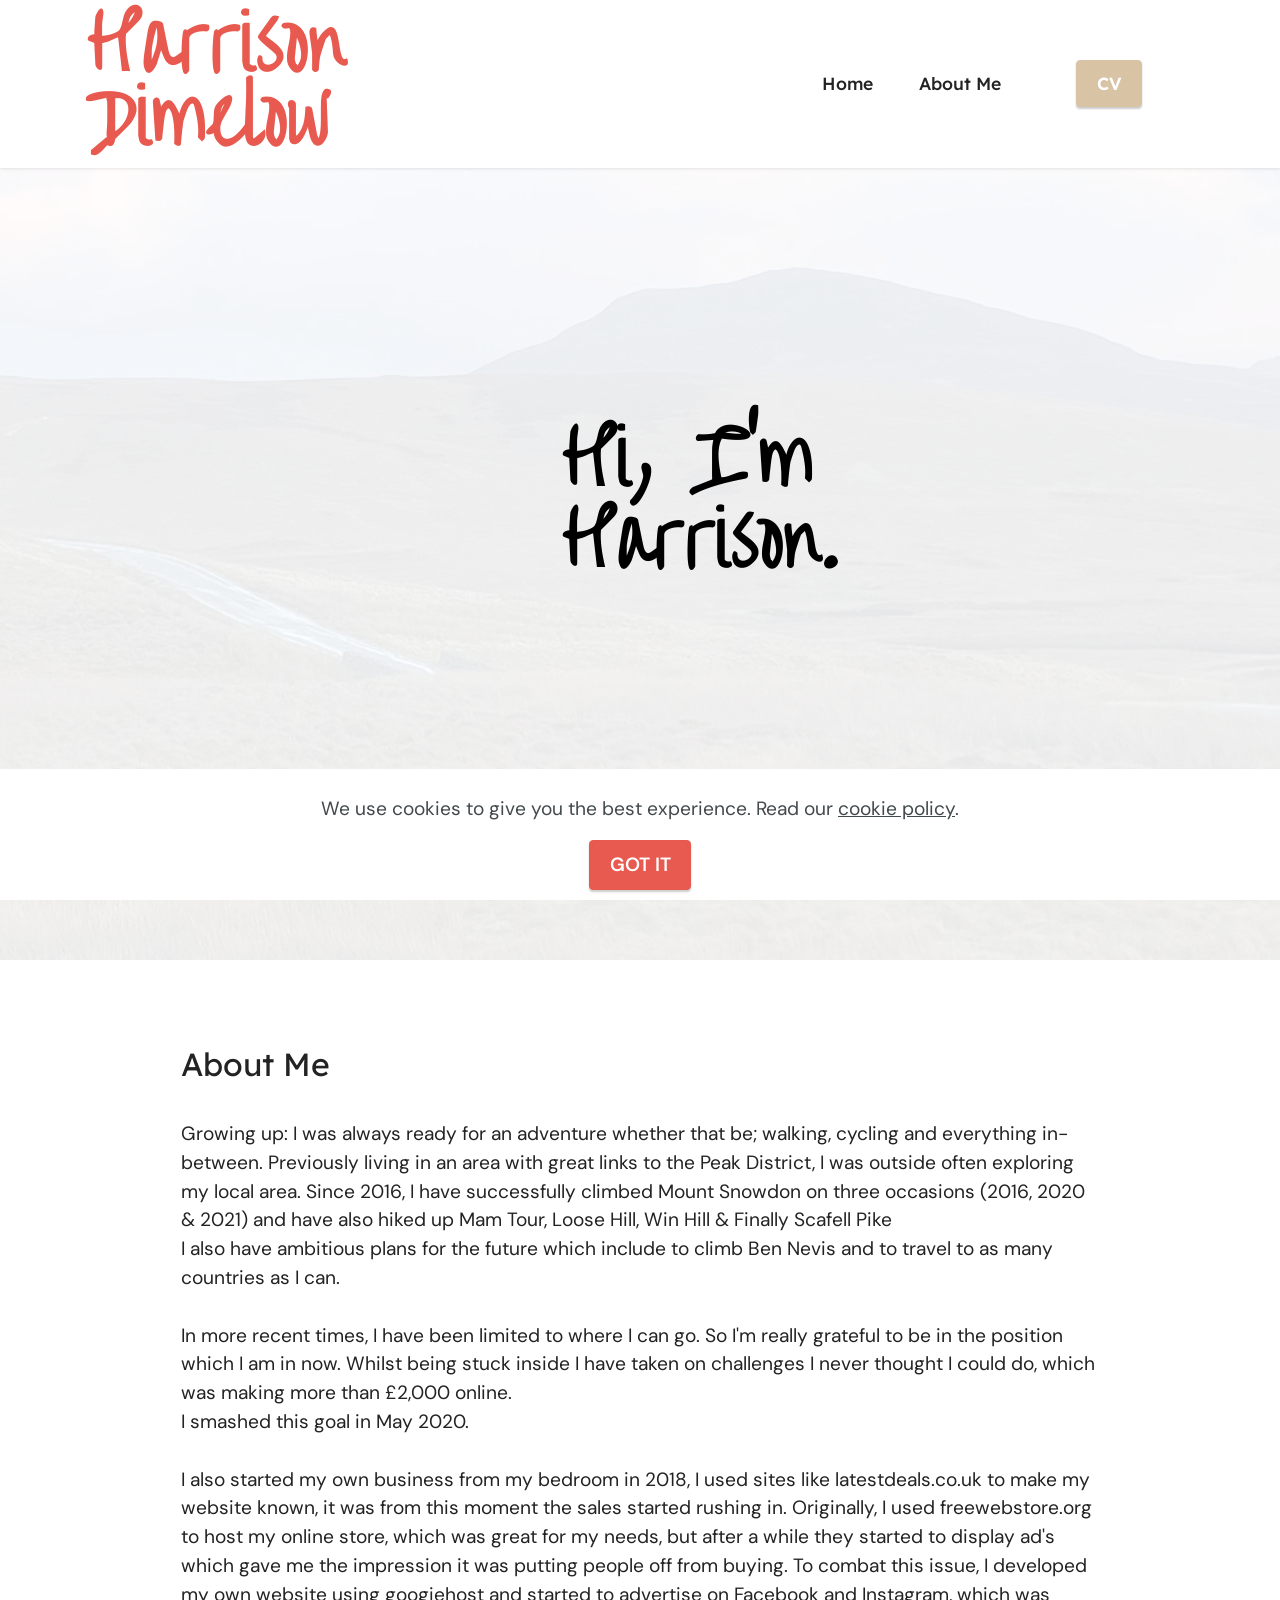
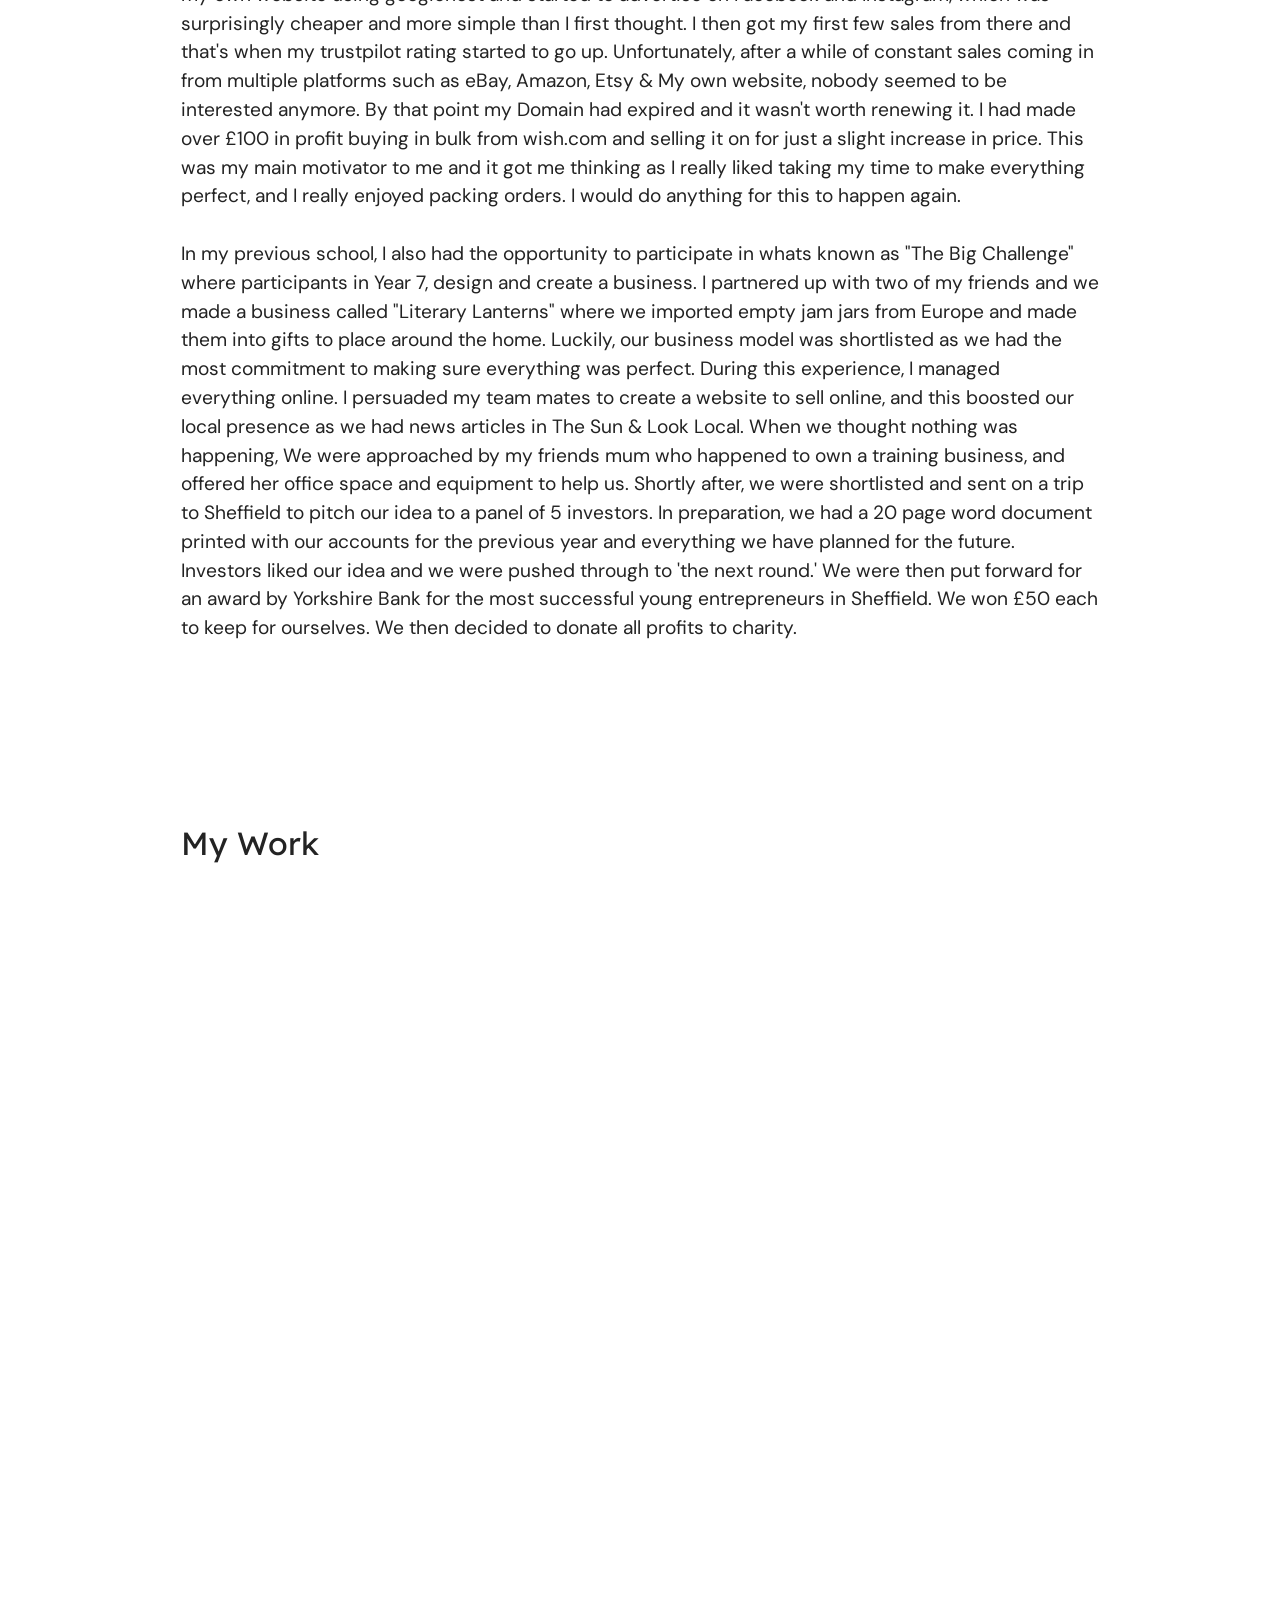
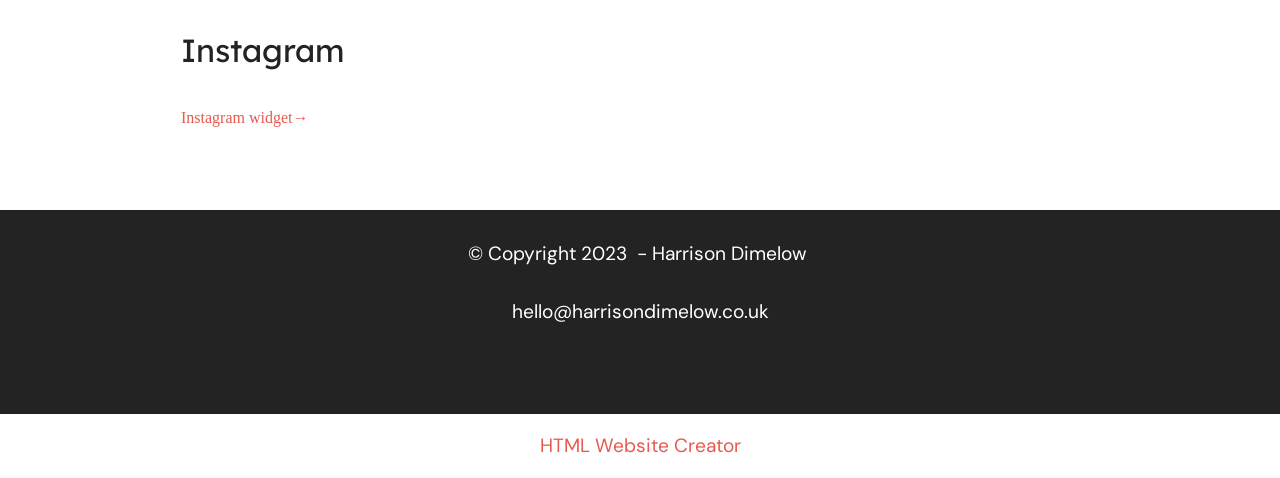
==== index.html @ ab496684 "Update index.html" ====
<!DOCTYPE html>
<html  >
<head>
  <!-- Site made with Mobirise Website Builder v5.8.14, https://mobirise.com -->
  <meta charset="UTF-8">
  <meta http-equiv="X-UA-Compatible" content="IE=edge">
  <meta name="generator" content="Mobirise v5.8.14, mobirise.com">
  <meta name="viewport" content="width=device-width, initial-scale=1, minimum-scale=1">
  <link rel="shortcut icon" href="assets/images/logo.png" type="image/x-icon">
  <meta name="description" content="">
  
  
  <title>Home</title>
  <link rel="stylesheet" href="assets/bootstrap/css/bootstrap.min.css">
  <link rel="stylesheet" href="assets/bootstrap/css/bootstrap-grid.min.css">
  <link rel="stylesheet" href="assets/bootstrap/css/bootstrap-reboot.min.css">
  <link rel="stylesheet" href="assets/web/assets/gdpr-plugin/gdpr-styles.css">
  <link rel="stylesheet" href="assets/dropdown/css/style.css">
  <link rel="stylesheet" href="assets/socicon/css/styles.css">
  <link rel="stylesheet" href="assets/theme/css/style.css">
  <link rel="preload" href="https://fonts.googleapis.com/css?family=Over+the+Rainbow:400&display=swap" as="style" onload="this.onload=null;this.rel='stylesheet'">
  <noscript><link rel="stylesheet" href="https://fonts.googleapis.com/css?family=Over+the+Rainbow:400&display=swap"></noscript>
  <link rel="preload" href="https://fonts.googleapis.com/css?family=Lexend:100,200,300,400,500,600,700,800,900&display=swap" as="style" onload="this.onload=null;this.rel='stylesheet'">
  <noscript><link rel="stylesheet" href="https://fonts.googleapis.com/css?family=Lexend:100,200,300,400,500,600,700,800,900&display=swap"></noscript>
  <link rel="preload" href="https://fonts.googleapis.com/css?family=DM+Sans:100,200,300,400,500,600,700,800,900,100i,200i,300i,400i,500i,600i,700i,800i,900i&display=swap" as="style" onload="this.onload=null;this.rel='stylesheet'">
  <noscript><link rel="stylesheet" href="https://fonts.googleapis.com/css?family=DM+Sans:100,200,300,400,500,600,700,800,900,100i,200i,300i,400i,500i,600i,700i,800i,900i&display=swap"></noscript>
  <link rel="preload" as="style" href="assets/mobirise/css/mbr-additional.css"><link rel="stylesheet" href="assets/mobirise/css/mbr-additional.css" type="text/css">

  
  
  
</head>
<body>

<!-- Analytics -->
<!-- Google tag (gtag.js) -->
<script async src="https://www.googletagmanager.com/gtag/js?id=G-CCKJJHPFWX"></script>
<script>
  window.dataLayer = window.dataLayer || [];
  function gtag(){dataLayer.push(arguments);}
  gtag('js', new Date());

  gtag('config', 'G-CCKJJHPFWX');
</script>
<!-- /Analytics -->


  
  <section data-bs-version="5.1" class="menu menu2 cid-sFF0ciwnEL" once="menu" id="menu2-0">
    
    <nav class="navbar navbar-dropdown navbar-fixed-top navbar-expand-lg">
        <div class="container">
            <div class="navbar-brand">
                
                <span class="navbar-caption-wrap"><a class="navbar-caption text-primary display-1" href="https://mobiri.se">Harrison<br>Dimelow</a></span>
            </div>
            <button class="navbar-toggler" type="button" data-toggle="collapse" data-bs-toggle="collapse" data-target="#navbarSupportedContent" data-bs-target="#navbarSupportedContent" aria-controls="navbarNavAltMarkup" aria-expanded="false" aria-label="Toggle navigation">
                <div class="hamburger">
                    <span></span>
                    <span></span>
                    <span></span>
                    <span></span>
                </div>
            </button>
            <div class="collapse navbar-collapse" id="navbarSupportedContent">
                <ul class="navbar-nav nav-dropdown" data-app-modern-menu="true"><li class="nav-item"><a class="nav-link link text-black text-primary display-4" href="#top">Home</a></li>
                    <li class="nav-item"><a class="nav-link link text-black text-primary display-4" href="index.html#content5-2">About Me</a></li></ul>
                
                <div class="navbar-buttons mbr-section-btn"><a class="btn btn-secondary display-4" href="http://harrisondimelow.co.uk/assets/documents/cv.pdf" target="_blank">
                        CV</a></div>
            </div>
        </div>
    </nav>
</section>

<section data-bs-version="5.1" class="header5 cid-tK5SdauUlh mbr-fullscreen" data-bg-video="https://dimelow2006.github.io/harrisondimelow.co.uk/c9b54f85-13c1-404f-91ee-bf53380da419.mp4" id="header5-0">

    

    <div class="mbr-fallback-image disabled"></div>
    <div class="mbr-overlay" style="opacity: 0.9; background-color: rgb(255, 255, 255);"></div>

    <div class="container">
        <div class="row justify-content-end">
            <div class="col-12 col-lg-7">
                <h1 class="mbr-section-title mbr-fonts-style mbr-white mb-3 display-1"><strong>Hi, I'm
</strong><div><strong>Harrison.</strong></div></h1>
                
                
                
            </div>
        </div>
    </div>
</section>

<section data-bs-version="5.1" class="content5 cid-tK5VHs3m2i" id="content5-2">
    
    <div class="container">
        <div class="row justify-content-center">
            <div class="col-md-12 col-lg-10">
                
                <h4 class="mbr-section-subtitle mbr-fonts-style mb-4 display-5">
                    About Me</h4>
                <p class="mbr-text mbr-fonts-style display-7">Growing up: I was always ready for an adventure whether that be; walking, cycling and everything in-between. Previously living in an area with great links to the Peak District, I was outside often exploring my local area. Since 2016, I have successfully climbed Mount Snowdon on three occasions (2016, 2020 &amp; 2021) and have also hiked up Mam Tour, Loose Hill, Win Hill &amp; Finally Scafell Pike
<br>I also have ambitious plans for the future which include to climb Ben Nevis and to travel to as many countries as I can.
<br>
<br>In more recent times, I have been limited to where I can go. So I'm really grateful to be in the position which I am in now. Whilst being stuck inside I have taken on challenges I never thought I could do, which was making more than £2,000 online.
<br>I smashed this goal in May 2020.<br><br>I also started my own business from my bedroom in 2018, I used sites like latestdeals.co.uk to make my website known, it was from this moment the sales started rushing in. Originally, I used freewebstore.org to host my online store, which was great for my needs, but after a while they started to display ad's which gave me the impression it was putting people off from buying. To combat this issue, I developed my own website using googiehost and started to advertise on Facebook and Instagram, which was surprisingly cheaper and more simple than I first thought. I then got my first few sales from there and that's when my trustpilot rating started to go up. Unfortunately, after a while of constant sales coming in from multiple platforms such as eBay, Amazon, Etsy &amp; My own website, nobody seemed to be interested anymore. By that point my Domain had expired and it wasn't worth renewing it. I had made over £100 in profit buying in bulk from wish.com and selling it on for just a slight increase in price. This was my main motivator to me and it got me thinking as I really liked taking my time to make everything perfect, and I really enjoyed packing orders. I would do anything for this to happen again.
<br>
<br>In my previous school, I also had the opportunity to participate in whats known as "The Big Challenge" where participants in Year 7, design and create a business. I partnered up with two of my friends and we made a business called "Literary Lanterns" where we imported empty jam jars from Europe and made them into gifts to place around the home. Luckily, our business model was shortlisted as we had the most commitment to making sure everything was perfect. During this experience, I managed everything online. I persuaded my team mates to create a website to sell online, and this boosted our local presence as we had news articles in The Sun &amp; Look Local. When we thought nothing was happening, We were approached by my friends mum who happened to own a training business, and offered her office space and equipment to help us. Shortly after, we were shortlisted and sent on a trip to Sheffield to pitch our idea to a panel of 5 investors. In preparation, we had a 20 page word document printed with our accounts for the previous year and everything we have planned for the future. Investors liked our idea and we were pushed through to 'the next round.' We were then put forward for an award by Yorkshire Bank for the most successful young entrepreneurs in Sheffield. We won £50 each to keep for ourselves. We then decided to donate all profits to charity.<br></p>
            </div>
        </div>
    </div>
</section>

<section data-bs-version="5.1" class="content5 cid-tK69a8dZwt" id="content5-5">
    
    <div class="container">
        <div class="row justify-content-center">
            <div class="col-md-12 col-lg-10">
                
                <h4 class="mbr-section-subtitle mbr-fonts-style mb-4 display-5">My Work</h4>
                <p class="mbr-text mbr-fonts-style display-7"><iframe src="https://www.facebook.com/plugins/post.php?href=https%3A%2F%2Fwww.facebook.com%2FRainRescue%2Fposts%2Fpfbid02wpqXH2hJdcNJLZNsctnf5sdrB8etWPWKkFvh4rZLiezh2qNduzjxfi1TJQta2VdRl&amp;show_text=true&amp;width=500" width="500" height="551" style="border-width: initial; border-style: none; overflow: hidden;" scrolling="no" frameborder="0" allowfullscreen="true" allow="autoplay; clipboard-write; encrypted-media; picture-in-picture; web-share"></iframe></p>
            </div>
        </div>
    </div>
</section>

<section data-bs-version="5.1" class="content5 cid-tK68Cdip6i" id="content5-4">
    
    <div class="container">
        <div class="row justify-content-center">
            <div class="col-md-12 col-lg-10">
                
                <h4 class="mbr-section-subtitle mbr-fonts-style mb-4 display-5">
                    Instagram</h4>
                <div class="embedsocial-hashtag" data-ref="8654f480b790009c594a4e130b9425af6c4edb2b"><a class="feed-powered-by-es" href="https://embedsocial.com/instagram-widget/" target="_blank" title="Instagram widget">Instagram widget<span>→</span></a></div><script>(function(d, s, id){var js; if (d.getElementById(id)) {return;} js = d.createElement(s); js.id = id; js.src = "https://embedsocial.com/cdn/ht.js"; d.getElementsByTagName("head")[0].appendChild(js);}(document, "script", "EmbedSocialHashtagScript"));</script>
            
        </div>
    </div>
</section>

<section data-bs-version="5.1" class="footer7 cid-sFF3CYc3p7" once="footers" id="footer7-9">

    

    

    <div class="container">
        <div class="media-container-row align-center mbr-white">
            <div class="col-12">
                <p class="mbr-text mb-0 mbr-fonts-style display-7">
                    © Copyright 2023&nbsp; - Harrison Dimelow&nbsp;<br><br>hello@harrisondimelow.co.uk<br><br><br></p>
            </div>
        </div>
    </div>
</section><section class="display-7" style="padding: 0;align-items: center;justify-content: center;flex-wrap: wrap;    align-content: center;display: flex;position: relative;height: 4rem;"><a href="https://mobiri.se/" style="flex: 1 1;height: 4rem;position: absolute;width: 100%;z-index: 1;"><img alt="" style="height: 4rem;" src="[data-uri]"></a><p style="margin: 0;text-align: center;" class="display-7">&#8204;</p><a style="z-index:1" href="https://mobirise.com/html-builder.html">HTML Website Creator</a></section><script src="assets/bootstrap/js/bootstrap.bundle.min.js"></script>  <script src="assets/web/assets/cookies-alert-plugin/cookies-alert-core.js"></script>  <script src="assets/web/assets/cookies-alert-plugin/cookies-alert-script.js"></script>  <script src="assets/smoothscroll/smooth-scroll.js"></script>  <script src="assets/ytplayer/index.js"></script>  <script src="assets/dropdown/js/navbar-dropdown.js"></script>  <script src="assets/vimeoplayer/player.js"></script>  <script src="assets/theme/js/script.js"></script>  
  
  
<input name="cookieData" type="hidden" data-cookie-cookiesAlertType='false' data-cookie-customDialogSelector='null' data-cookie-colorText='#424a4d' data-cookie-colorBg='rgb(255, 255, 255)' data-cookie-opacityOverlay='0' data-cookie-bgOpacity='100' data-cookie-textButton='GOT IT' data-cookie-rejectText='REJECT' data-cookie-colorButton='#e85a4f' data-cookie-rejectColor='#ffffff' data-cookie-colorLink='#424a4d' data-cookie-underlineLink='true' data-cookie-text="We use cookies to give you the best experience. Read our <a href='privacy.html'>cookie policy</a>.">
  </body>
</html>
---- assets/web/assets/gdpr-plugin/gdpr-styles.css ----
.gdpr-block {
    padding: 10px;
    font-size: 14px;
    display: block;
    width: 100%;
    text-align: center;
}
.gdpr-block.covert {
	display: none;
}
.textGDPR {
    position: relative;
}
.gdpr-block label span.textGDPR input[name='gdpr']{
    width: 15px;
    height: 15px;
    margin: 0;
    position: absolute;
    top: 3px;
    left: -20px;
}
.gdpr-block label {
    color: #a7a7a7;
    vertical-align: middle;
    user-select: none;
    margin-bottom: 0;
}
---- assets/dropdown/css/style.css ----
.navbar-dropdown {
  left: 0;
  padding: 0;
  position: absolute;
  right: 0;
  top: 0;
  transition: all 0.45s ease;
  z-index: 1030;
  background: #282828; }
  .navbar-dropdown .navbar-logo {
    margin-right: 0.8rem;
    transition: margin 0.3s ease-in-out;
    vertical-align: middle; }
    .navbar-dropdown .navbar-logo img {
      height: 3.125rem;
      transition: all 0.3s ease-in-out; }
    .navbar-dropdown .navbar-logo.mbr-iconfont {
      font-size: 3.125rem;
      line-height: 3.125rem; }
  .navbar-dropdown .navbar-caption {
    font-weight: 700;
    white-space: normal;
    vertical-align: -4px;
    line-height: 3.125rem !important; }
    .navbar-dropdown .navbar-caption, .navbar-dropdown .navbar-caption:hover {
      color: inherit;
      text-decoration: none; }
  .navbar-dropdown .mbr-iconfont + .navbar-caption {
    vertical-align: -1px; }
  .navbar-dropdown.navbar-fixed-top {
    position: fixed; }
  .navbar-dropdown .navbar-brand span {
    vertical-align: -4px; }
  .navbar-dropdown.bg-color.transparent {
    background: none; }
  .navbar-dropdown.navbar-short .navbar-brand {
    padding: 0.625rem 0; }
    .navbar-dropdown.navbar-short .navbar-brand span {
      vertical-align: -1px; }
  .navbar-dropdown.navbar-short .navbar-caption {
    line-height: 2.375rem !important;
    vertical-align: -2px; }
  .navbar-dropdown.navbar-short .navbar-logo {
    margin-right: 0.5rem; }
    .navbar-dropdown.navbar-short .navbar-logo img {
      height: 2.375rem; }
    .navbar-dropdown.navbar-short .navbar-logo.mbr-iconfont {
      font-size: 2.375rem;
      line-height: 2.375rem; }
  .navbar-dropdown.navbar-short .mbr-table-cell {
    height: 3.625rem; }
  .navbar-dropdown .navbar-close {
    left: 0.6875rem;
    position: fixed;
    top: 0.75rem;
    z-index: 1000; }
  .navbar-dropdown .hamburger-icon {
    content: "";
    display: inline-block;
    vertical-align: middle;
    width: 16px;
    -webkit-box-shadow: 0 -6px 0 1px #282828,0 0 0 1px #282828,0 6px 0 1px #282828;
    -moz-box-shadow: 0 -6px 0 1px #282828,0 0 0 1px #282828,0 6px 0 1px #282828;
    box-shadow: 0 -6px 0 1px #282828,0 0 0 1px #282828,0 6px 0 1px #282828; }

.dropdown-menu .dropdown-toggle[data-toggle="dropdown-submenu"]::after {
  border-bottom: 0.35em solid transparent;
  border-left: 0.35em solid;
  border-right: 0;
  border-top: 0.35em solid transparent;
  margin-left: 0.3rem; }

.dropdown-menu .dropdown-item:focus {
  outline: 0; }

.nav-dropdown {
  font-size: 0.75rem;
  font-weight: 500;
  height: auto !important; }
  .nav-dropdown .nav-btn {
    padding-left: 1rem; }
  .nav-dropdown .link {
    margin: .667em 1.667em;
    font-weight: 500;
    padding: 0;
    transition: color .2s ease-in-out; }
    .nav-dropdown .link.dropdown-toggle {
      margin-right: 2.583em; }
      .nav-dropdown .link.dropdown-toggle::after {
        margin-left: .25rem;
        border-top: 0.35em solid;
        border-right: 0.35em solid transparent;
        border-left: 0.35em solid transparent;
        border-bottom: 0; }
      .nav-dropdown .link.dropdown-toggle[aria-expanded="true"] {
        margin: 0;
        padding: 0.667em 3.263em  0.667em 1.667em; }
  .nav-dropdown .link::after,
  .nav-dropdown .dropdown-item::after {
    color: inherit; }
  .nav-dropdown .btn {
    font-size: 0.75rem;
    font-weight: 700;
    letter-spacing: 0;
    margin-bottom: 0;
    padding-left: 1.25rem;
    padding-right: 1.25rem; }
  .nav-dropdown .dropdown-menu {
    border-radius: 0;
    border: 0;
    left: 0;
    margin: 0;
    padding-bottom: 1.25rem;
    padding-top: 1.25rem;
    position: relative; }
  .nav-dropdown .dropdown-submenu {
    margin-left: 0.125rem;
    top: 0; }
  .nav-dropdown .dropdown-item {
    font-weight: 500;
    line-height: 2;
    padding: 0.3846em 4.615em 0.3846em 1.5385em;
    position: relative;
    transition: color .2s ease-in-out, background-color .2s ease-in-out; }
    .nav-dropdown .dropdown-item::after {
      margin-top: -0.3077em;
      position: absolute;
      right: 1.1538em;
      top: 50%; }
    .nav-dropdown .dropdown-item:focus, .nav-dropdown .dropdown-item:hover {
      background: none; }

@media (max-width: 767px) {
  .nav-dropdown.navbar-toggleable-sm {
    bottom: 0;
    display: none;
    left: 0;
    overflow-x: hidden;
    position: fixed;
    top: 0;
    transform: translateX(-100%);
    -ms-transform: translateX(-100%);
    -webkit-transform: translateX(-100%);
    width: 18.75rem;
    z-index: 999; } }
.nav-dropdown.navbar-toggleable-xl {
  bottom: 0;
  display: none;
  left: 0;
  overflow-x: hidden;
  position: fixed;
  top: 0;
  transform: translateX(-100%);
  -ms-transform: translateX(-100%);
  -webkit-transform: translateX(-100%);
  width: 18.75rem;
  z-index: 999; }

.nav-dropdown-sm {
  display: block !important;
  overflow-x: hidden;
  overflow: auto;
  padding-top: 3.875rem; }
  .nav-dropdown-sm::after {
    content: "";
    display: block;
    height: 3rem;
    width: 100%; }
  .nav-dropdown-sm.collapse.in ~ .navbar-close {
    display: block !important; }
  .nav-dropdown-sm.collapsing, .nav-dropdown-sm.collapse.in {
    transform: translateX(0);
    -ms-transform: translateX(0);
    -webkit-transform: translateX(0);
    transition: all 0.25s ease-out;
    -webkit-transition: all 0.25s ease-out;
    background: #282828; }
  .nav-dropdown-sm.collapsing[aria-expanded="false"] {
    transform: translateX(-100%);
    -ms-transform: translateX(-100%);
    -webkit-transform: translateX(-100%); }
  .nav-dropdown-sm .nav-item {
    display: block;
    margin-left: 0 !important;
    padding-left: 0; }
  .nav-dropdown-sm .link,
  .nav-dropdown-sm .dropdown-item {
    border-top: 1px dotted rgba(255, 255, 255, 0.1);
    font-size: 0.8125rem;
    line-height: 1.6;
    margin: 0 !important;
    padding: 0.875rem 2.4rem 0.875rem 1.5625rem !important;
    position: relative;
    white-space: normal; }
    .nav-dropdown-sm .link:focus, .nav-dropdown-sm .link:hover,
    .nav-dropdown-sm .dropdown-item:focus,
    .nav-dropdown-sm .dropdown-item:hover {
      background: rgba(0, 0, 0, 0.2) !important;
      color: #c0a375; }
  .nav-dropdown-sm .nav-btn {
    position: relative;
    padding: 1.5625rem 1.5625rem 0 1.5625rem; }
    .nav-dropdown-sm .nav-btn::before {
      border-top: 1px dotted rgba(255, 255, 255, 0.1);
      content: "";
      left: 0;
      position: absolute;
      top: 0;
      width: 100%; }
    .nav-dropdown-sm .nav-btn + .nav-btn {
      padding-top: 0.625rem; }
      .nav-dropdown-sm .nav-btn + .nav-btn::before {
        display: none; }
  .nav-dropdown-sm .btn {
    padding: 0.625rem 0; }
  .nav-dropdown-sm .dropdown-toggle[data-toggle="dropdown-submenu"]::after {
    margin-left: .25rem;
    border-top: 0.35em solid;
    border-right: 0.35em solid transparent;
    border-left: 0.35em solid transparent;
    border-bottom: 0; }
  .nav-dropdown-sm .dropdown-toggle[data-toggle="dropdown-submenu"][aria-expanded="true"]::after {
    border-top: 0;
    border-right: 0.35em solid transparent;
    border-left: 0.35em solid transparent;
    border-bottom: 0.35em solid; }
  .nav-dropdown-sm .dropdown-menu {
    margin: 0;
    padding: 0;
    position: relative;
    top: 0;
    left: 0;
    width: 100%;
    border: 0;
    float: none;
    border-radius: 0;
    background: none; }
  .nav-dropdown-sm .dropdown-submenu {
    left: 100%;
    margin-left: 0.125rem;
    margin-top: -1.25rem;
    top: 0; }

.navbar-toggleable-sm .nav-dropdown .dropdown-menu {
  position: absolute; }

.navbar-toggleable-sm .nav-dropdown .dropdown-submenu {
  left: 100%;
  margin-left: 0.125rem;
  margin-top: -1.25rem;
  top: 0; }

.navbar-toggleable-sm.opened .nav-dropdown .dropdown-menu {
  position: relative; }

.navbar-toggleable-sm.opened .nav-dropdown .dropdown-submenu {
  left: 0;
  margin-left: 00rem;
  margin-top: 0rem;
  top: 0; }

.is-builder .nav-dropdown.collapsing {
  transition: none !important; }
---- assets/socicon/css/styles.css ----
@charset "UTF-8";

@font-face {
  font-family: 'Socicon';
  src:  url('../fonts/socicon.eot');
  src:  url('../fonts/socicon.eot?#iefix') format('embedded-opentype'),
    url('../fonts/socicon.woff2') format('woff2'),
    url('../fonts/socicon.ttf') format('truetype'),
    url('../fonts/socicon.woff') format('woff'),
    url('../fonts/socicon.svg#socicon') format('svg');
  font-weight: normal;
  font-style: normal;
  font-display: swap;
}

[data-icon]:before {
  font-family: "socicon" !important;
  content: attr(data-icon);
  font-style: normal !important;
  font-weight: normal !important;
  font-variant: normal !important;
  text-transform: none !important;
  speak: none;
  line-height: 1;
  -webkit-font-smoothing: antialiased;
  -moz-osx-font-smoothing: grayscale;
}

[class^="socicon-"], [class*=" socicon-"] {
  /* use !important to prevent issues with browser extensions that change fonts */
  font-family: 'Socicon' !important;
  speak: none;
  font-style: normal;
  font-weight: normal;
  font-variant: normal;
  text-transform: none;
  line-height: 1;

  /* Better Font Rendering =========== */
  -webkit-font-smoothing: antialiased;
  -moz-osx-font-smoothing: grayscale;
}

.socicon-eitaa:before {
  content: "\e97c";
}
.socicon-soroush:before {
  content: "\e97d";
}
.socicon-bale:before {
  content: "\e97e";
}
.socicon-zazzle:before {
  content: "\e97b";
}
.socicon-society6:before {
  content: "\e97a";
}
.socicon-redbubble:before {
  content: "\e979";
}
.socicon-avvo:before {
  content: "\e978";
}
.socicon-stitcher:before {
  content: "\e977";
}
.socicon-googlehangouts:before {
  content: "\e974";
}
.socicon-dlive:before {
  content: "\e975";
}
.socicon-vsco:before {
  content: "\e976";
}
.socicon-flipboard:before {
  content: "\e973";
}
.socicon-ubuntu:before {
  content: "\e958";
}
.socicon-artstation:before {
  content: "\e959";
}
.socicon-invision:before {
  content: "\e95a";
}
.socicon-torial:before {
  content: "\e95b";
}
.socicon-collectorz:before {
  content: "\e95c";
}
.socicon-seenthis:before {
  content: "\e95d";
}
.socicon-googleplaymusic:before {
  content: "\e95e";
}
.socicon-debian:before {
  content: "\e95f";
}
.socicon-filmfreeway:before {
  content: "\e960";
}
.socicon-gnome:before {
  content: "\e961";
}
.socicon-itchio:before {
  content: "\e962";
}
.socicon-jamendo:before {
  content: "\e963";
}
.socicon-mix:before {
  content: "\e964";
}
.socicon-sharepoint:before {
  content: "\e965";
}
.socicon-tinder:before {
  content: "\e966";
}
.socicon-windguru:before {
  content: "\e967";
}
.socicon-cdbaby:before {
  content: "\e968";
}
.socicon-elementaryos:before {
  content: "\e969";
}
.socicon-stage32:before {
  content: "\e96a";
}
.socicon-tiktok:before {
  content: "\e96b";
}
.socicon-gitter:before {
  content: "\e96c";
}
.socicon-letterboxd:before {
  content: "\e96d";
}
.socicon-threema:before {
  content: "\e96e";
}
.socicon-splice:before {
  content: "\e96f";
}
.socicon-metapop:before {
  content: "\e970";
}
.socicon-naver:before {
  content: "\e971";
}
.socicon-remote:before {
  content: "\e972";
}
.socicon-internet:before {
  content: "\e957";
}
.socicon-moddb:before {
  content: "\e94b";
}
.socicon-indiedb:before {
  content: "\e94c";
}
.socicon-traxsource:before {
  content: "\e94d";
}
.socicon-gamefor:before {
  content: "\e94e";
}
.socicon-pixiv:before {
  content: "\e94f";
}
.socicon-myanimelist:before {
  content: "\e950";
}
.socicon-blackberry:before {
  content: "\e951";
}
.socicon-wickr:before {
  content: "\e952";
}
.socicon-spip:before {
  content: "\e953";
}
.socicon-napster:before {
  content: "\e954";
}
.socicon-beatport:before {
  content: "\e955";
}
.socicon-hackerone:before {
  content: "\e956";
}
.socicon-hackernews:before {
  content: "\e946";
}
.socicon-smashwords:before {
  content: "\e947";
}
.socicon-kobo:before {
  content: "\e948";
}
.socicon-bookbub:before {
  content: "\e949";
}
.socicon-mailru:before {
  content: "\e94a";
}
.socicon-gitlab:before {
  content: "\e945";
}
.socicon-instructables:before {
  content: "\e944";
}
.socicon-portfolio:before {
  content: "\e943";
}
.socicon-codered:before {
  content: "\e940";
}
.socicon-origin:before {
  content: "\e941";
}
.socicon-nextdoor:before {
  content: "\e942";
}
.socicon-udemy:before {
  content: "\e93f";
}
.socicon-livemaster:before {
  content: "\e93e";
}
.socicon-crunchbase:before {
  content: "\e93b";
}
.socicon-homefy:before {
  content: "\e93c";
}
.socicon-calendly:before {
  content: "\e93d";
}
.socicon-realtor:before {
  content: "\e90f";
}
.socicon-tidal:before {
  content: "\e910";
}
.socicon-qobuz:before {
  content: "\e911";
}
.socicon-natgeo:before {
  content: "\e912";
}
.socicon-mastodon:before {
  content: "\e913";
}
.socicon-unsplash:before {
  content: "\e914";
}
.socicon-homeadvisor:before {
  content: "\e915";
}
.socicon-angieslist:before {
  content: "\e916";
}
.socicon-codepen:before {
  content: "\e917";
}
.socicon-slack:before {
  content: "\e918";
}
.socicon-openaigym:before {
  content: "\e919";
}
.socicon-logmein:before {
  content: "\e91a";
}
.socicon-fiverr:before {
  content: "\e91b";
}
.socicon-gotomeeting:before {
  content: "\e91c";
}
.socicon-aliexpress:before {
  content: "\e91d";
}
.socicon-guru:before {
  content: "\e91e";
}
.socicon-appstore:before {
  content: "\e91f";
}
.socicon-homes:before {
  content: "\e920";
}
.socicon-zoom:before {
  content: "\e921";
}
.socicon-alibaba:before {
  content: "\e922";
}
.socicon-craigslist:before {
  content: "\e923";
}
.socicon-wix:before {
  content: "\e924";
}
.socicon-redfin:before {
  content: "\e925";
}
.socicon-googlecalendar:before {
  content: "\e926";
}
.socicon-shopify:before {
  content: "\e927";
}
.socicon-freelancer:before {
  content: "\e928";
}
.socicon-seedrs:before {
  content: "\e929";
}
.socicon-bing:before {
  content: "\e92a";
}
.socicon-doodle:before {
  content: "\e92b";
}
.socicon-bonanza:before {
  content: "\e92c";
}
.socicon-squarespace:before {
  content: "\e92d";
}
.socicon-toptal:before {
  content: "\e92e";
}
.socicon-gust:before {
  content: "\e92f";
}
.socicon-ask:before {
  content: "\e930";
}
.socicon-trulia:before {
  content: "\e931";
}
.socicon-loomly:before {
  content: "\e932";
}
.socicon-ghost:before {
  content: "\e933";
}
.socicon-upwork:before {
  content: "\e934";
}
.socicon-fundable:before {
  content: "\e935";
}
.socicon-booking:before {
  content: "\e936";
}
.socicon-googlemaps:before {
  content: "\e937";
}
.socicon-zillow:before {
  content: "\e938";
}
.socicon-niconico:before {
  content: "\e939";
}
.socicon-toneden:before {
  content: "\e93a";
}
.socicon-augment:before {
  content: "\e908";
}
.socicon-bitbucket:before {
  content: "\e909";
}
.socicon-fyuse:before {
  content: "\e90a";
}
.socicon-yt-gaming:before {
  content: "\e90b";
}
.socicon-sketchfab:before {
  content: "\e90c";
}
.socicon-mobcrush:before {
  content: "\e90d";
}
.socicon-microsoft:before {
  content: "\e90e";
}
.socicon-pandora:before {
  content: "\e907";
}
.socicon-messenger:before {
  content: "\e906";
}
.socicon-gamewisp:before {
  content: "\e905";
}
.socicon-bloglovin:before {
  content: "\e904";
}
.socicon-tunein:before {
  content: "\e903";
}
.socicon-gamejolt:before {
  content: "\e901";
}
.socicon-trello:before {
  content: "\e902";
}
.socicon-spreadshirt:before {
  content: "\e900";
}
.socicon-500px:before {
  content: "\e000";
}
.socicon-8tracks:before {
  content: "\e001";
}
.socicon-airbnb:before {
  content: "\e002";
}
.socicon-alliance:before {
  content: "\e003";
}
.socicon-amazon:before {
  content: "\e004";
}
.socicon-amplement:before {
  content: "\e005";
}
.socicon-android:before {
  content: "\e006";
}
.socicon-angellist:before {
  content: "\e007";
}
.socicon-apple:before {
  content: "\e008";
}
.socicon-appnet:before {
  content: "\e009";
}
.socicon-baidu:before {
  content: "\e00a";
}
.socicon-bandcamp:before {
  content: "\e00b";
}
.socicon-battlenet:before {
  content: "\e00c";
}
.socicon-mixer:before {
  content: "\e00d";
}
.socicon-bebee:before {
  content: "\e00e";
}
.socicon-bebo:before {
  content: "\e00f";
}
.socicon-behance:before {
  content: "\e010";
}
.socicon-blizzard:before {
  content: "\e011";
}
.socicon-blogger:before {
  content: "\e012";
}
.socicon-buffer:before {
  content: "\e013";
}
.socicon-chrome:before {
  content: "\e014";
}
.socicon-coderwall:before {
  content: "\e015";
}
.socicon-curse:before {
  content: "\e016";
}
.socicon-dailymotion:before {
  content: "\e017";
}
.socicon-deezer:before {
  content: "\e018";
}
.socicon-delicious:before {
  content: "\e019";
}
.socicon-deviantart:before {
  content: "\e01a";
}
.socicon-diablo:before {
  content: "\e01b";
}
.socicon-digg:before {
  content: "\e01c";
}
.socicon-discord:before {
  content: "\e01d";
}
.socicon-disqus:before {
  content: "\e01e";
}
.socicon-douban:before {
  content: "\e01f";
}
.socicon-draugiem:before {
  content: "\e020";
}
.socicon-dribbble:before {
  content: "\e021";
}
.socicon-drupal:before {
  content: "\e022";
}
.socicon-ebay:before {
  content: "\e023";
}
.socicon-ello:before {
  content: "\e024";
}
.socicon-endomodo:before {
  content: "\e025";
}
.socicon-envato:before {
  content: "\e026";
}
.socicon-etsy:before {
  content: "\e027";
}
.socicon-facebook:before {
  content: "\e028";
}
.socicon-feedburner:before {
  content: "\e029";
}
.socicon-filmweb:before {
  content: "\e02a";
}
.socicon-firefox:before {
  content: "\e02b";
}
.socicon-flattr:before {
  content: "\e02c";
}
.socicon-flickr:before {
  content: "\e02d";
}
.socicon-formulr:before {
  content: "\e02e";
}
.socicon-forrst:before {
  content: "\e02f";
}
.socicon-foursquare:before {
  content: "\e030";
}
.socicon-friendfeed:before {
  content: "\e031";
}
.socicon-github:before {
  content: "\e032";
}
.socicon-goodreads:before {
  content: "\e033";
}
.socicon-google:before {
  content: "\e034";
}
.socicon-googlescholar:before {
  content: "\e035";
}
.socicon-googlegroups:before {
  content: "\e036";
}
.socicon-googlephotos:before {
  content: "\e037";
}
.socicon-googleplus:before {
  content: "\e038";
}
.socicon-grooveshark:before {
  content: "\e039";
}
.socicon-hackerrank:before {
  content: "\e03a";
}
.socicon-hearthstone:before {
  content: "\e03b";
}
.socicon-hellocoton:before {
  content: "\e03c";
}
.socicon-heroes:before {
  content: "\e03d";
}
.socicon-smashcast:before {
  content: "\e03e";
}
.socicon-horde:before {
  content: "\e03f";
}
.socicon-houzz:before {
  content: "\e040";
}
.socicon-icq:before {
  content: "\e041";
}
.socicon-identica:before {
  content: "\e042";
}
.socicon-imdb:before {
  content: "\e043";
}
.socicon-instagram:before {
  content: "\e044";
}
.socicon-issuu:before {
  content: "\e045";
}
.socicon-istock:before {
  content: "\e046";
}
.socicon-itunes:before {
  content: "\e047";
}
.socicon-keybase:before {
  content: "\e048";
}
.socicon-lanyrd:before {
  content: "\e049";
}
.socicon-lastfm:before {
  content: "\e04a";
}
.socicon-line:before {
  content: "\e04b";
}
.socicon-linkedin:before {
  content: "\e04c";
}
.socicon-livejournal:before {
  content: "\e04d";
}
.socicon-lyft:before {
  content: "\e04e";
}
.socicon-macos:before {
  content: "\e04f";
}
.socicon-mail:before {
  content: "\e050";
}
.socicon-medium:before {
  content: "\e051";
}
.socicon-meetup:before {
  content: "\e052";
}
.socicon-mixcloud:before {
  content: "\e053";
}
.socicon-modelmayhem:before {
  content: "\e054";
}
.socicon-mumble:before {
  content: "\e055";
}
.socicon-myspace:before {
  content: "\e056";
}
.socicon-newsvine:before {
  content: "\e057";
}
.socicon-nintendo:before {
  content: "\e058";
}
.socicon-npm:before {
  content: "\e059";
}
.socicon-odnoklassniki:before {
  content: "\e05a";
}
.socicon-openid:before {
  content: "\e05b";
}
.socicon-opera:before {
  content: "\e05c";
}
.socicon-outlook:before {
  content: "\e05d";
}
.socicon-overwatch:before {
  content: "\e05e";
}
.socicon-patreon:before {
  content: "\e05f";
}
.socicon-paypal:before {
  content: "\e060";
}
.socicon-periscope:before {
  content: "\e061";
}
.socicon-persona:before {
  content: "\e062";
}
.socicon-pinterest:before {
  content: "\e063";
}
.socicon-play:before {
  content: "\e064";
}
.socicon-player:before {
  content: "\e065";
}
.socicon-playstation:before {
  content: "\e066";
}
.socicon-pocket:before {
  content: "\e067";
}
.socicon-qq:before {
  content: "\e068";
}
.socicon-quora:before {
  content: "\e069";
}
.socicon-raidcall:before {
  content: "\e06a";
}
.socicon-ravelry:before {
  content: "\e06b";
}
.socicon-reddit:before {
  content: "\e06c";
}
.socicon-renren:before {
  content: "\e06d";
}
.socicon-researchgate:before {
  content: "\e06e";
}
.socicon-residentadvisor:before {
  content: "\e06f";
}
.socicon-reverbnation:before {
  content: "\e070";
}
.socicon-rss:before {
  content: "\e071";
}
.socicon-sharethis:before {
  content: "\e072";
}
.socicon-skype:before {
  content: "\e073";
}
.socicon-slideshare:before {
  content: "\e074";
}
.socicon-smugmug:before {
  content: "\e075";
}
.socicon-snapchat:before {
  content: "\e076";
}
.socicon-songkick:before {
  content: "\e077";
}
.socicon-soundcloud:before {
  content: "\e078";
}
.socicon-spotify:before {
  content: "\e079";
}
.socicon-stackexchange:before {
  content: "\e07a";
}
.socicon-stackoverflow:before {
  content: "\e07b";
}
.socicon-starcraft:before {
  content: "\e07c";
}
.socicon-stayfriends:before {
  content: "\e07d";
}
.socicon-steam:before {
  content: "\e07e";
}
.socicon-storehouse:before {
  content: "\e07f";
}
.socicon-strava:before {
  content: "\e080";
}
.socicon-streamjar:before {
  content: "\e081";
}
.socicon-stumbleupon:before {
  content: "\e082";
}
.socicon-swarm:before {
  content: "\e083";
}
.socicon-teamspeak:before {
  content: "\e084";
}
.socicon-teamviewer:before {
  content: "\e085";
}
.socicon-technorati:before {
  content: "\e086";
}
.socicon-telegram:before {
  content: "\e087";
}
.socicon-tripadvisor:before {
  content: "\e088";
}
.socicon-tripit:before {
  content: "\e089";
}
.socicon-triplej:before {
  content: "\e08a";
}
.socicon-tumblr:before {
  content: "\e08b";
}
.socicon-twitch:before {
  content: "\e08c";
}
.socicon-twitter:before {
  content: "\e08d";
}
.socicon-uber:before {
  content: "\e08e";
}
.socicon-ventrilo:before {
  content: "\e08f";
}
.socicon-viadeo:before {
  content: "\e090";
}
.socicon-viber:before {
  content: "\e091";
}
.socicon-viewbug:before {
  content: "\e092";
}
.socicon-vimeo:before {
  content: "\e093";
}
.socicon-vine:before {
  content: "\e094";
}
.socicon-vkontakte:before {
  content: "\e095";
}
.socicon-warcraft:before {
  content: "\e096";
}
.socicon-wechat:before {
  content: "\e097";
}
.socicon-weibo:before {
  content: "\e098";
}
.socicon-whatsapp:before {
  content: "\e099";
}
.socicon-wikipedia:before {
  content: "\e09a";
}
.socicon-windows:before {
  content: "\e09b";
}
.socicon-wordpress:before {
  content: "\e09c";
}
.socicon-wykop:before {
  content: "\e09d";
}
.socicon-xbox:before {
  content: "\e09e";
}
.socicon-xing:before {
  content: "\e09f";
}
.socicon-yahoo:before {
  content: "\e0a0";
}
.socicon-yammer:before {
  content: "\e0a1";
}
.socicon-yandex:before {
  content: "\e0a2";
}
.socicon-yelp:before {
  content: "\e0a3";
}
.socicon-younow:before {
  content: "\e0a4";
}
.socicon-youtube:before {
  content: "\e0a5";
}
.socicon-zapier:before {
  content: "\e0a6";
}
.socicon-zerply:before {
  content: "\e0a7";
}
.socicon-zomato:before {
  content: "\e0a8";
}
.socicon-zynga:before {
  content: "\e0a9";
}
---- assets/theme/css/style.css ----
@charset "UTF-8";
section {
  background-color: #ffffff;
}

body {
  font-style: normal;
  line-height: 1.5;
  font-weight: 400;
  color: #232323;
  position: relative;
}

button {
  background-color: transparent;
  border-color: transparent;
}

section,
.container,
.container-fluid {
  position: relative;
  word-wrap: break-word;
}

a.mbr-iconfont:hover {
  text-decoration: none;
}

.article .lead p,
.article .lead ul,
.article .lead ol,
.article .lead pre,
.article .lead blockquote {
  margin-bottom: 0;
}

a {
  font-style: normal;
  font-weight: 400;
  cursor: pointer;
}
a, a:hover {
  text-decoration: none;
}

.mbr-section-title {
  font-style: normal;
  line-height: 1.3;
}

.mbr-section-subtitle {
  line-height: 1.3;
}

.mbr-text {
  font-style: normal;
  line-height: 1.7;
}

h1,
h2,
h3,
h4,
h5,
h6,
.display-1,
.display-2,
.display-4,
.display-5,
.display-7,
span,
p,
a {
  line-height: 1;
  word-break: break-word;
  word-wrap: break-word;
  font-weight: 400;
}

b,
strong {
  font-weight: bold;
}

input:-webkit-autofill, input:-webkit-autofill:hover, input:-webkit-autofill:focus, input:-webkit-autofill:active {
  transition-delay: 9999s;
  -webkit-transition-property: background-color, color;
  transition-property: background-color, color;
}

textarea[type=hidden] {
  display: none;
}

section {
  background-position: 50% 50%;
  background-repeat: no-repeat;
  background-size: cover;
}
section .mbr-background-video,
section .mbr-background-video-preview {
  position: absolute;
  bottom: 0;
  left: 0;
  right: 0;
  top: 0;
}

.hidden {
  visibility: hidden;
}

.mbr-z-index20 {
  z-index: 20;
}

/*! Base colors */
.mbr-white {
  color: #ffffff;
}

.mbr-black {
  color: #111111;
}

.mbr-bg-white {
  background-color: #ffffff;
}

.mbr-bg-black {
  background-color: #000000;
}

/*! Text-aligns */
.align-left {
  text-align: left;
}

.align-center {
  text-align: center;
}

.align-right {
  text-align: right;
}

/*! Font-weight  */
.mbr-light {
  font-weight: 300;
}

.mbr-regular {
  font-weight: 400;
}

.mbr-semibold {
  font-weight: 500;
}

.mbr-bold {
  font-weight: 700;
}

/*! Media  */
.media-content {
  flex-basis: 100%;
}

.media-container-row {
  display: flex;
  flex-direction: row;
  flex-wrap: wrap;
  justify-content: center;
  align-content: center;
  align-items: start;
}
.media-container-row .media-size-item {
  width: 400px;
}

.media-container-column {
  display: flex;
  flex-direction: column;
  flex-wrap: wrap;
  justify-content: center;
  align-content: center;
  align-items: stretch;
}
.media-container-column > * {
  width: 100%;
}

@media (min-width: 992px) {
  .media-container-row {
    flex-wrap: nowrap;
  }
}
figure {
  margin-bottom: 0;
  overflow: hidden;
}

figure[mbr-media-size] {
  transition: width 0.1s;
}

img,
iframe {
  display: block;
  width: 100%;
}

.card {
  background-color: transparent;
  border: none;
}

.card-box {
  width: 100%;
}

.card-img {
  text-align: center;
  flex-shrink: 0;
  -webkit-flex-shrink: 0;
}

.media {
  max-width: 100%;
  margin: 0 auto;
}

.mbr-figure {
  align-self: center;
}

.media-container > div {
  max-width: 100%;
}

.mbr-figure img,
.card-img img {
  width: 100%;
}

@media (max-width: 991px) {
  .media-size-item {
    width: auto !important;
  }

  .media {
    width: auto;
  }

  .mbr-figure {
    width: 100% !important;
  }
}
/*! Buttons */
.mbr-section-btn {
  margin-left: -0.6rem;
  margin-right: -0.6rem;
  font-size: 0;
}

.btn {
  font-weight: 600;
  border-width: 1px;
  font-style: normal;
  margin: 0.6rem 0.6rem;
  white-space: normal;
  transition: all 0.2s ease-in-out;
  display: inline-flex;
  align-items: center;
  justify-content: center;
  word-break: break-word;
}

.btn-sm {
  font-weight: 600;
  letter-spacing: 0px;
  transition: all 0.3s ease-in-out;
}

.btn-md {
  font-weight: 600;
  letter-spacing: 0px;
  transition: all 0.3s ease-in-out;
}

.btn-lg {
  font-weight: 600;
  letter-spacing: 0px;
  transition: all 0.3s ease-in-out;
}

.btn-form {
  margin: 0;
}
.btn-form:hover {
  cursor: pointer;
}

nav .mbr-section-btn {
  margin-left: 0rem;
  margin-right: 0rem;
}

/*! Btn icon margin */
.btn .mbr-iconfont,
.btn.btn-sm .mbr-iconfont {
  order: 1;
  cursor: pointer;
  margin-left: 0.5rem;
  vertical-align: sub;
}

.btn.btn-md .mbr-iconfont,
.btn.btn-md .mbr-iconfont {
  margin-left: 0.8rem;
}

.mbr-regular {
  font-weight: 400;
}

.mbr-semibold {
  font-weight: 500;
}

.mbr-bold {
  font-weight: 700;
}

[type=submit] {
  -webkit-appearance: none;
}

/*! Full-screen */
.mbr-fullscreen .mbr-overlay {
  min-height: 100vh;
}

.mbr-fullscreen {
  display: flex;
  display: -moz-flex;
  display: -ms-flex;
  display: -o-flex;
  align-items: center;
  min-height: 100vh;
  padding-top: 3rem;
  padding-bottom: 3rem;
}

/*! Map */
.map {
  height: 25rem;
  position: relative;
}
.map iframe {
  width: 100%;
  height: 100%;
}

/*! Scroll to top arrow */
.mbr-arrow-up {
  bottom: 25px;
  right: 90px;
  position: fixed;
  text-align: right;
  z-index: 5000;
  color: #ffffff;
  font-size: 22px;
}

.mbr-arrow-up a {
  background: rgba(0, 0, 0, 0.2);
  border-radius: 50%;
  color: #fff;
  display: inline-block;
  height: 60px;
  width: 60px;
  border: 2px solid #fff;
  outline-style: none !important;
  position: relative;
  text-decoration: none;
  transition: all 0.3s ease-in-out;
  cursor: pointer;
  text-align: center;
}
.mbr-arrow-up a:hover {
  background-color: rgba(0, 0, 0, 0.4);
}
.mbr-arrow-up a i {
  line-height: 60px;
}

.mbr-arrow-up-icon {
  display: block;
  color: #fff;
}

.mbr-arrow-up-icon::before {
  content: "›";
  display: inline-block;
  font-family: serif;
  font-size: 22px;
  line-height: 1;
  font-style: normal;
  position: relative;
  top: 6px;
  left: -4px;
  transform: rotate(-90deg);
}

/*! Arrow Down */
.mbr-arrow {
  position: absolute;
  bottom: 45px;
  left: 50%;
  width: 60px;
  height: 60px;
  cursor: pointer;
  background-color: rgba(80, 80, 80, 0.5);
  border-radius: 50%;
  transform: translateX(-50%);
}
@media (max-width: 767px) {
  .mbr-arrow {
    display: none;
  }
}
.mbr-arrow > a {
  display: inline-block;
  text-decoration: none;
  outline-style: none;
  -webkit-animation: arrowdown 1.7s ease-in-out infinite;
          animation: arrowdown 1.7s ease-in-out infinite;
  color: #ffffff;
}
.mbr-arrow > a > i {
  position: absolute;
  top: -2px;
  left: 15px;
  font-size: 2rem;
}

#scrollToTop a i::before {
  content: "";
  position: absolute;
  display: block;
  border-bottom: 2.5px solid #fff;
  border-left: 2.5px solid #fff;
  width: 27.8%;
  height: 27.8%;
  left: 50%;
  top: 51%;
  transform: translateY(-30%) translateX(-50%) rotate(135deg);
}

@keyframes arrowdown {
  0% {
    transform: translateY(0px);
  }
  50% {
    transform: translateY(-5px);
  }
  100% {
    transform: translateY(0px);
  }
}
@-webkit-keyframes arrowdown {
  0% {
    transform: translateY(0px);
  }
  50% {
    transform: translateY(-5px);
  }
  100% {
    transform: translateY(0px);
  }
}
@media (max-width: 500px) {
  .mbr-arrow-up {
    left: 0;
    right: 0;
    text-align: center;
  }
}
/*Gradients animation*/
@keyframes gradient-animation {
  from {
    background-position: 0% 100%;
    -webkit-animation-timing-function: ease-in-out;
            animation-timing-function: ease-in-out;
  }
  to {
    background-position: 100% 0%;
    -webkit-animation-timing-function: ease-in-out;
            animation-timing-function: ease-in-out;
  }
}
@-webkit-keyframes gradient-animation {
  from {
    background-position: 0% 100%;
    -webkit-animation-timing-function: ease-in-out;
            animation-timing-function: ease-in-out;
  }
  to {
    background-position: 100% 0%;
    -webkit-animation-timing-function: ease-in-out;
            animation-timing-function: ease-in-out;
  }
}
.bg-gradient {
  background-size: 200% 200%;
  animation: gradient-animation 5s infinite alternate;
  -webkit-animation: gradient-animation 5s infinite alternate;
}

.menu .navbar-brand {
  display: -webkit-flex;
}
.menu .navbar-brand span {
  display: flex;
  display: -webkit-flex;
}
.menu .navbar-brand .navbar-caption-wrap {
  display: -webkit-flex;
}
.menu .navbar-brand .navbar-logo img {
  display: -webkit-flex;
  width: auto;
}
@media (min-width: 768px) and (max-width: 991px) {
  .menu .navbar-toggleable-sm .navbar-nav {
    display: -ms-flexbox;
  }
}
@media (max-width: 991px) {
  .menu .navbar-collapse {
    max-height: 93.5vh;
  }
  .menu .navbar-collapse.show {
    overflow: auto;
  }
}
@media (min-width: 992px) {
  .menu .navbar-nav.nav-dropdown {
    display: -webkit-flex;
  }
  .menu .navbar-toggleable-sm .navbar-collapse {
    display: -webkit-flex !important;
  }
  .menu .collapsed .navbar-collapse {
    max-height: 93.5vh;
  }
  .menu .collapsed .navbar-collapse.show {
    overflow: auto;
  }
}
@media (max-width: 767px) {
  .menu .navbar-collapse {
    max-height: 80vh;
  }
}

.nav-link .mbr-iconfont {
  margin-right: 0.5rem;
}

.navbar {
  display: -webkit-flex;
  -webkit-flex-wrap: wrap;
  -webkit-align-items: center;
  -webkit-justify-content: space-between;
}

.navbar-collapse {
  -webkit-flex-basis: 100%;
  -webkit-flex-grow: 1;
  -webkit-align-items: center;
}

.nav-dropdown .link {
  padding: 0.667em 1.667em !important;
  margin: 0 !important;
}

.nav {
  display: -webkit-flex;
  -webkit-flex-wrap: wrap;
}

.row {
  display: -webkit-flex;
  -webkit-flex-wrap: wrap;
}

.justify-content-center {
  -webkit-justify-content: center;
}

.form-inline {
  display: -webkit-flex;
}

.card-wrapper {
  -webkit-flex: 1;
}

.carousel-control {
  z-index: 10;
  display: -webkit-flex;
}

.carousel-controls {
  display: -webkit-flex;
}

.media {
  display: -webkit-flex;
}

.form-group:focus {
  outline: none;
}

.jq-selectbox__select {
  padding: 7px 0;
  position: relative;
}

.jq-selectbox__dropdown {
  overflow: hidden;
  border-radius: 10px;
  position: absolute;
  top: 100%;
  left: 0 !important;
  width: 100% !important;
}

.jq-selectbox__trigger-arrow {
  right: 0;
  transform: translateY(-50%);
}

.jq-selectbox li {
  padding: 1.07em 0.5em;
}

input[type=range] {
  padding-left: 0 !important;
  padding-right: 0 !important;
}

.modal-dialog,
.modal-content {
  height: 100%;
}

.modal-dialog .carousel-inner {
  height: calc(100vh - 1.75rem);
}
@media (max-width: 575px) {
  .modal-dialog .carousel-inner {
    height: calc(100vh - 1rem);
  }
}

.carousel-item {
  text-align: center;
}

.carousel-item img {
  margin: auto;
}

.navbar-toggler {
  align-self: flex-start;
  padding: 0.25rem 0.75rem;
  font-size: 1.25rem;
  line-height: 1;
  background: transparent;
  border: 1px solid transparent;
  border-radius: 0.25rem;
}

.navbar-toggler:focus,
.navbar-toggler:hover {
  text-decoration: none;
  box-shadow: none;
}

.navbar-toggler-icon {
  display: inline-block;
  width: 1.5em;
  height: 1.5em;
  vertical-align: middle;
  content: "";
  background: no-repeat center center;
  background-size: 100% 100%;
}

.navbar-toggler-left {
  position: absolute;
  left: 1rem;
}

.navbar-toggler-right {
  position: absolute;
  right: 1rem;
}

.card-img {
  width: auto;
}

.menu .navbar.collapsed:not(.beta-menu) {
  flex-direction: column;
}

.carousel-item.active,
.carousel-item-next,
.carousel-item-prev {
  display: flex;
}

.note-air-layout .dropup .dropdown-menu,
.note-air-layout .navbar-fixed-bottom .dropdown .dropdown-menu {
  bottom: initial !important;
}

html,
body {
  height: auto;
  min-height: 100vh;
}

.dropup .dropdown-toggle::after {
  display: none;
}

.form-asterisk {
  font-family: initial;
  position: absolute;
  top: -2px;
  font-weight: normal;
}

.form-control-label {
  position: relative;
  cursor: pointer;
  margin-bottom: 0.357em;
  padding: 0;
}

.alert {
  color: #ffffff;
  border-radius: 0;
  border: 0;
  font-size: 1.1rem;
  line-height: 1.5;
  margin-bottom: 1.875rem;
  padding: 1.25rem;
  position: relative;
  text-align: center;
}
.alert.alert-form::after {
  background-color: inherit;
  bottom: -7px;
  content: "";
  display: block;
  height: 14px;
  left: 50%;
  margin-left: -7px;
  position: absolute;
  transform: rotate(45deg);
  width: 14px;
}

.form-control {
  background-color: #ffffff;
  background-clip: border-box;
  color: #232323;
  line-height: 1rem !important;
  height: auto;
  padding: 0.6rem 1.2rem;
  transition: border-color 0.25s ease 0s;
  border: 1px solid transparent !important;
  border-radius: 4px;
  box-shadow: rgba(0, 0, 0, 0.07) 0px 1px 1px 0px, rgba(0, 0, 0, 0.07) 0px 1px 3px 0px, rgba(0, 0, 0, 0.03) 0px 0px 0px 1px;
}
.form-active .form-control:invalid {
  border-color: red;
}

form .row {
  margin-left: -0.6rem;
  margin-right: -0.6rem;
}
form .row [class*=col] {
  padding-left: 0.6rem;
  padding-right: 0.6rem;
}

form .mbr-section-btn {
  margin: 0;
  padding-left: 0.6rem;
  padding-right: 0.6rem;
}

form .btn {
  display: flex;
  padding: 0.6rem 1.2rem;
  margin: 0;
}

form .form-check-input {
  margin-top: 0.5;
}

textarea.form-control {
  line-height: 1.5rem !important;
}

.form-group {
  margin-bottom: 1.2rem;
}

.form-control,
form .btn {
  min-height: 48px;
}

.gdpr-block label span.textGDPR input[name=gdpr] {
  top: 7px;
}

.form-control:focus {
  box-shadow: none;
}

:focus {
  outline: none;
}

.mbr-overlay {
  background-color: #000;
  bottom: 0;
  left: 0;
  opacity: 0.5;
  position: absolute;
  right: 0;
  top: 0;
  z-index: 0;
  pointer-events: none;
}

blockquote {
  font-style: italic;
  padding: 3rem;
  font-size: 1.09rem;
  position: relative;
  border-left: 3px solid;
}

ul,
ol,
pre,
blockquote {
  margin-bottom: 2.3125rem;
}

.mt-4 {
  margin-top: 2rem !important;
}

.mb-4 {
  margin-bottom: 2rem !important;
}

@media (min-width: 992px) {
  .container {
    padding-left: 16px;
    padding-right: 16px;
  }

  .row {
    margin-left: -16px;
    margin-right: -16px;
  }
  .row > [class*=col] {
    padding-left: 16px;
    padding-right: 16px;
  }
}
@media (min-width: 768px) {
  .container-fluid {
    padding-left: 32px;
    padding-right: 32px;
  }
}
@media (min-width: 768px) and (max-width: 991px) {
  .mbr-container {
    padding-left: 32px;
    padding-right: 32px;
  }
}
@media (max-width: 767px) {
  .mbr-container {
    padding-left: 16px;
    padding-right: 16px;
  }
}
.card-wrapper,
.item-wrapper {
  overflow: hidden;
}

.app-video-wrapper > img {
  opacity: 1;
}

.item {
  position: relative;
}

.dropdown-menu .dropdown-menu {
  left: 100%;
}

.dropdown-item + .dropdown-menu {
  display: none;
}

.dropdown-item:hover + .dropdown-menu,
.dropdown-menu:hover {
  display: block;
}

@media (min-aspect-ratio: 16/9) {
  .mbr-video-foreground {
    height: 300% !important;
    top: -100% !important;
  }
}
@media (max-aspect-ratio: 16/9) {
  .mbr-video-foreground {
    width: 300% !important;
    left: -100% !important;
  }
}.engine {
	position: absolute;
	text-indent: -2400px;
	text-align: center;
	padding: 0;
	top: 0;
	left: -2400px;
}
---- assets/mobirise/css/mbr-additional.css ----
body {
  font-family: Jost;
}
.display-1 {
  font-family: 'Over the Rainbow', handwriting;
  font-size: 4.6rem;
  line-height: 1.1;
}
.display-1 > .mbr-iconfont {
  font-size: 5.75rem;
}
.display-2 {
  font-family: 'Lexend', sans-serif;
  font-size: 3rem;
  line-height: 1.1;
}
.display-2 > .mbr-iconfont {
  font-size: 3.75rem;
}
.display-4 {
  font-family: 'Lexend', sans-serif;
  font-size: 1.1rem;
  line-height: 1.5;
}
.display-4 > .mbr-iconfont {
  font-size: 1.375rem;
}
.display-5 {
  font-family: 'Lexend', sans-serif;
  font-size: 2rem;
  line-height: 1.5;
}
.display-5 > .mbr-iconfont {
  font-size: 2.5rem;
}
.display-7 {
  font-family: 'DM Sans', sans-serif;
  font-size: 1.2rem;
  line-height: 1.5;
}
.display-7 > .mbr-iconfont {
  font-size: 1.5rem;
}
/* ---- Fluid typography for mobile devices ---- */
/* 1.4 - font scale ratio ( bootstrap == 1.42857 ) */
/* 100vw - current viewport width */
/* (48 - 20)  48 == 48rem == 768px, 20 == 20rem == 320px(minimal supported viewport) */
/* 0.65 - min scale variable, may vary */
@media (max-width: 992px) {
  .display-1 {
    font-size: 3.68rem;
  }
}
@media (max-width: 768px) {
  .display-1 {
    font-size: 3.22rem;
    font-size: calc( 2.26rem + (4.6 - 2.26) * ((100vw - 20rem) / (48 - 20)));
    line-height: calc( 1.1 * (2.26rem + (4.6 - 2.26) * ((100vw - 20rem) / (48 - 20))));
  }
  .display-2 {
    font-size: 2.4rem;
    font-size: calc( 1.7rem + (3 - 1.7) * ((100vw - 20rem) / (48 - 20)));
    line-height: calc( 1.3 * (1.7rem + (3 - 1.7) * ((100vw - 20rem) / (48 - 20))));
  }
  .display-4 {
    font-size: 0.88rem;
    font-size: calc( 1.0350000000000001rem + (1.1 - 1.0350000000000001) * ((100vw - 20rem) / (48 - 20)));
    line-height: calc( 1.4 * (1.0350000000000001rem + (1.1 - 1.0350000000000001) * ((100vw - 20rem) / (48 - 20))));
  }
  .display-5 {
    font-size: 1.6rem;
    font-size: calc( 1.35rem + (2 - 1.35) * ((100vw - 20rem) / (48 - 20)));
    line-height: calc( 1.4 * (1.35rem + (2 - 1.35) * ((100vw - 20rem) / (48 - 20))));
  }
  .display-7 {
    font-size: 0.96rem;
    font-size: calc( 1.07rem + (1.2 - 1.07) * ((100vw - 20rem) / (48 - 20)));
    line-height: calc( 1.4 * (1.07rem + (1.2 - 1.07) * ((100vw - 20rem) / (48 - 20))));
  }
}
/* Buttons */
.btn {
  padding: 0.6rem 1.2rem;
  border-radius: 4px;
}
.btn-sm {
  padding: 0.6rem 1.2rem;
  border-radius: 4px;
}
.btn-md {
  padding: 0.6rem 1.2rem;
  border-radius: 4px;
}
.btn-lg {
  padding: 1rem 2.6rem;
  border-radius: 4px;
}
.bg-primary {
  background-color: #e85a4f !important;
}
.bg-success {
  background-color: #40b0bf !important;
}
.bg-info {
  background-color: #47b5ed !important;
}
.bg-warning {
  background-color: #ffe161 !important;
}
.bg-danger {
  background-color: #ff9966 !important;
}
.btn-primary,
.btn-primary:active {
  background-color: #e85a4f !important;
  border-color: #e85a4f !important;
  color: #ffffff !important;
  box-shadow: 0 2px 2px 0 rgba(0, 0, 0, 0.2);
}
.btn-primary:hover,
.btn-primary:focus,
.btn-primary.focus,
.btn-primary.active {
  color: #ffffff !important;
  background-color: #c6261a !important;
  border-color: #c6261a !important;
  box-shadow: 0 2px 5px 0 rgba(0, 0, 0, 0.2);
}
.btn-primary.disabled,
.btn-primary:disabled {
  color: #ffffff !important;
  background-color: #c6261a !important;
  border-color: #c6261a !important;
}
.btn-secondary,
.btn-secondary:active {
  background-color: #d8c3a5 !important;
  border-color: #d8c3a5 !important;
  color: #ffffff !important;
  box-shadow: 0 2px 2px 0 rgba(0, 0, 0, 0.2);
}
.btn-secondary:hover,
.btn-secondary:focus,
.btn-secondary.focus,
.btn-secondary.active {
  color: #ffffff !important;
  background-color: #be9b69 !important;
  border-color: #be9b69 !important;
  box-shadow: 0 2px 5px 0 rgba(0, 0, 0, 0.2);
}
.btn-secondary.disabled,
.btn-secondary:disabled {
  color: #ffffff !important;
  background-color: #be9b69 !important;
  border-color: #be9b69 !important;
}
.btn-info,
.btn-info:active {
  background-color: #47b5ed !important;
  border-color: #47b5ed !important;
  color: #ffffff !important;
  box-shadow: 0 2px 2px 0 rgba(0, 0, 0, 0.2);
}
.btn-info:hover,
.btn-info:focus,
.btn-info.focus,
.btn-info.active {
  color: #ffffff !important;
  background-color: #148cca !important;
  border-color: #148cca !important;
  box-shadow: 0 2px 5px 0 rgba(0, 0, 0, 0.2);
}
.btn-info.disabled,
.btn-info:disabled {
  color: #ffffff !important;
  background-color: #148cca !important;
  border-color: #148cca !important;
}
.btn-success,
.btn-success:active {
  background-color: #40b0bf !important;
  border-color: #40b0bf !important;
  color: #ffffff !important;
  box-shadow: 0 2px 2px 0 rgba(0, 0, 0, 0.2);
}
.btn-success:hover,
.btn-success:focus,
.btn-success.focus,
.btn-success.active {
  color: #ffffff !important;
  background-color: #2a747e !important;
  border-color: #2a747e !important;
  box-shadow: 0 2px 5px 0 rgba(0, 0, 0, 0.2);
}
.btn-success.disabled,
.btn-success:disabled {
  color: #ffffff !important;
  background-color: #2a747e !important;
  border-color: #2a747e !important;
}
.btn-warning,
.btn-warning:active {
  background-color: #ffe161 !important;
  border-color: #ffe161 !important;
  color: #614f00 !important;
  box-shadow: 0 2px 2px 0 rgba(0, 0, 0, 0.2);
}
.btn-warning:hover,
.btn-warning:focus,
.btn-warning.focus,
.btn-warning.active {
  color: #0a0800 !important;
  background-color: #ffd10a !important;
  border-color: #ffd10a !important;
  box-shadow: 0 2px 5px 0 rgba(0, 0, 0, 0.2);
}
.btn-warning.disabled,
.btn-warning:disabled {
  color: #614f00 !important;
  background-color: #ffd10a !important;
  border-color: #ffd10a !important;
}
.btn-danger,
.btn-danger:active {
  background-color: #ff9966 !important;
  border-color: #ff9966 !important;
  color: #ffffff !important;
  box-shadow: 0 2px 2px 0 rgba(0, 0, 0, 0.2);
}
.btn-danger:hover,
.btn-danger:focus,
.btn-danger.focus,
.btn-danger.active {
  color: #ffffff !important;
  background-color: #ff5f0f !important;
  border-color: #ff5f0f !important;
  box-shadow: 0 2px 5px 0 rgba(0, 0, 0, 0.2);
}
.btn-danger.disabled,
.btn-danger:disabled {
  color: #ffffff !important;
  background-color: #ff5f0f !important;
  border-color: #ff5f0f !important;
}
.btn-white,
.btn-white:active {
  background-color: #fafafa !important;
  border-color: #fafafa !important;
  color: #7a7a7a !important;
  box-shadow: 0 2px 2px 0 rgba(0, 0, 0, 0.2);
}
.btn-white:hover,
.btn-white:focus,
.btn-white.focus,
.btn-white.active {
  color: #4f4f4f !important;
  background-color: #cfcfcf !important;
  border-color: #cfcfcf !important;
  box-shadow: 0 2px 5px 0 rgba(0, 0, 0, 0.2);
}
.btn-white.disabled,
.btn-white:disabled {
  color: #7a7a7a !important;
  background-color: #cfcfcf !important;
  border-color: #cfcfcf !important;
}
.btn-black,
.btn-black:active {
  background-color: #232323 !important;
  border-color: #232323 !important;
  color: #ffffff !important;
  box-shadow: 0 2px 2px 0 rgba(0, 0, 0, 0.2);
}
.btn-black:hover,
.btn-black:focus,
.btn-black.focus,
.btn-black.active {
  color: #ffffff !important;
  background-color: #000000 !important;
  border-color: #000000 !important;
  box-shadow: 0 2px 5px 0 rgba(0, 0, 0, 0.2);
}
.btn-black.disabled,
.btn-black:disabled {
  color: #ffffff !important;
  background-color: #000000 !important;
  border-color: #000000 !important;
}
.btn-primary-outline,
.btn-primary-outline:active {
  background-color: transparent !important;
  border-color: transparent;
  color: #e85a4f;
}
.btn-primary-outline:hover,
.btn-primary-outline:focus,
.btn-primary-outline.focus,
.btn-primary-outline.active {
  color: #c6261a !important;
  background-color: transparent!important;
  border-color: transparent!important;
  box-shadow: none!important;
}
.btn-primary-outline.disabled,
.btn-primary-outline:disabled {
  color: #ffffff !important;
  background-color: #e85a4f !important;
  border-color: #e85a4f !important;
}
.btn-secondary-outline,
.btn-secondary-outline:active {
  background-color: transparent !important;
  border-color: transparent;
  color: #d8c3a5;
}
.btn-secondary-outline:hover,
.btn-secondary-outline:focus,
.btn-secondary-outline.focus,
.btn-secondary-outline.active {
  color: #be9b69 !important;
  background-color: transparent!important;
  border-color: transparent!important;
  box-shadow: none!important;
}
.btn-secondary-outline.disabled,
.btn-secondary-outline:disabled {
  color: #ffffff !important;
  background-color: #d8c3a5 !important;
  border-color: #d8c3a5 !important;
}
.btn-info-outline,
.btn-info-outline:active {
  background-color: transparent !important;
  border-color: transparent;
  color: #47b5ed;
}
.btn-info-outline:hover,
.btn-info-outline:focus,
.btn-info-outline.focus,
.btn-info-outline.active {
  color: #148cca !important;
  background-color: transparent!important;
  border-color: transparent!important;
  box-shadow: none!important;
}
.btn-info-outline.disabled,
.btn-info-outline:disabled {
  color: #ffffff !important;
  background-color: #47b5ed !important;
  border-color: #47b5ed !important;
}
.btn-success-outline,
.btn-success-outline:active {
  background-color: transparent !important;
  border-color: transparent;
  color: #40b0bf;
}
.btn-success-outline:hover,
.btn-success-outline:focus,
.btn-success-outline.focus,
.btn-success-outline.active {
  color: #2a747e !important;
  background-color: transparent!important;
  border-color: transparent!important;
  box-shadow: none!important;
}
.btn-success-outline.disabled,
.btn-success-outline:disabled {
  color: #ffffff !important;
  background-color: #40b0bf !important;
  border-color: #40b0bf !important;
}
.btn-warning-outline,
.btn-warning-outline:active {
  background-color: transparent !important;
  border-color: transparent;
  color: #ffe161;
}
.btn-warning-outline:hover,
.btn-warning-outline:focus,
.btn-warning-outline.focus,
.btn-warning-outline.active {
  color: #ffd10a !important;
  background-color: transparent!important;
  border-color: transparent!important;
  box-shadow: none!important;
}
.btn-warning-outline.disabled,
.btn-warning-outline:disabled {
  color: #614f00 !important;
  background-color: #ffe161 !important;
  border-color: #ffe161 !important;
}
.btn-danger-outline,
.btn-danger-outline:active {
  background-color: transparent !important;
  border-color: transparent;
  color: #ff9966;
}
.btn-danger-outline:hover,
.btn-danger-outline:focus,
.btn-danger-outline.focus,
.btn-danger-outline.active {
  color: #ff5f0f !important;
  background-color: transparent!important;
  border-color: transparent!important;
  box-shadow: none!important;
}
.btn-danger-outline.disabled,
.btn-danger-outline:disabled {
  color: #ffffff !important;
  background-color: #ff9966 !important;
  border-color: #ff9966 !important;
}
.btn-black-outline,
.btn-black-outline:active {
  background-color: transparent !important;
  border-color: transparent;
  color: #232323;
}
.btn-black-outline:hover,
.btn-black-outline:focus,
.btn-black-outline.focus,
.btn-black-outline.active {
  color: #000000 !important;
  background-color: transparent!important;
  border-color: transparent!important;
  box-shadow: none!important;
}
.btn-black-outline.disabled,
.btn-black-outline:disabled {
  color: #ffffff !important;
  background-color: #232323 !important;
  border-color: #232323 !important;
}
.btn-white-outline,
.btn-white-outline:active {
  background-color: transparent !important;
  border-color: transparent;
  color: #fafafa;
}
.btn-white-outline:hover,
.btn-white-outline:focus,
.btn-white-outline.focus,
.btn-white-outline.active {
  color: #cfcfcf !important;
  background-color: transparent!important;
  border-color: transparent!important;
  box-shadow: none!important;
}
.btn-white-outline.disabled,
.btn-white-outline:disabled {
  color: #7a7a7a !important;
  background-color: #fafafa !important;
  border-color: #fafafa !important;
}
.text-primary {
  color: #e85a4f !important;
}
.text-secondary {
  color: #d8c3a5 !important;
}
.text-success {
  color: #40b0bf !important;
}
.text-info {
  color: #47b5ed !important;
}
.text-warning {
  color: #ffe161 !important;
}
.text-danger {
  color: #ff9966 !important;
}
.text-white {
  color: #fafafa !important;
}
.text-black {
  color: #232323 !important;
}
a.text-primary:hover,
a.text-primary:focus,
a.text-primary.active {
  color: #b92418 !important;
}
a.text-secondary:hover,
a.text-secondary:focus,
a.text-secondary.active {
  color: #b9945e !important;
}
a.text-success:hover,
a.text-success:focus,
a.text-success.active {
  color: #266a73 !important;
}
a.text-info:hover,
a.text-info:focus,
a.text-info.active {
  color: #1283bc !important;
}
a.text-warning:hover,
a.text-warning:focus,
a.text-warning.active {
  color: #facb00 !important;
}
a.text-danger:hover,
a.text-danger:focus,
a.text-danger.active {
  color: #ff5500 !important;
}
a.text-white:hover,
a.text-white:focus,
a.text-white.active {
  color: #c7c7c7 !important;
}
a.text-black:hover,
a.text-black:focus,
a.text-black.active {
  color: #000000 !important;
}
a[class*="text-"]:not(.nav-link):not(.dropdown-item):not([role]):not(.navbar-caption) {
  position: relative;
  background-image: transparent;
  background-size: 10000px 2px;
  background-repeat: no-repeat;
  background-position: 0px 1.2em;
  background-position: -10000px 1.2em;
}
a[class*="text-"]:not(.nav-link):not(.dropdown-item):not([role]):not(.navbar-caption):hover {
  transition: background-position 2s ease-in-out;
  background-image: linear-gradient(currentColor 50%, currentColor 50%);
  background-position: 0px 1.2em;
}
.nav-tabs .nav-link.active {
  color: #e85a4f;
}
.nav-tabs .nav-link:not(.active) {
  color: #232323;
}
.alert-success {
  background-color: #70c770;
}
.alert-info {
  background-color: #47b5ed;
}
.alert-warning {
  background-color: #ffe161;
}
.alert-danger {
  background-color: #ff9966;
}
.mbr-gallery-filter li.active .btn {
  background-color: #e85a4f;
  border-color: #e85a4f;
  color: #ffffff;
}
.mbr-gallery-filter li.active .btn:focus {
  box-shadow: none;
}
a,
a:hover {
  color: #e85a4f;
}
.mbr-plan-header.bg-primary .mbr-plan-subtitle,
.mbr-plan-header.bg-primary .mbr-plan-price-desc {
  color: #ffffff;
}
.mbr-plan-header.bg-success .mbr-plan-subtitle,
.mbr-plan-header.bg-success .mbr-plan-price-desc {
  color: #a0d8df;
}
.mbr-plan-header.bg-info .mbr-plan-subtitle,
.mbr-plan-header.bg-info .mbr-plan-price-desc {
  color: #ffffff;
}
.mbr-plan-header.bg-warning .mbr-plan-subtitle,
.mbr-plan-header.bg-warning .mbr-plan-price-desc {
  color: #ffffff;
}
.mbr-plan-header.bg-danger .mbr-plan-subtitle,
.mbr-plan-header.bg-danger .mbr-plan-price-desc {
  color: #ffffff;
}
/* Scroll to top button*/
.scrollToTop_wraper {
  display: none;
}
.form-control {
  font-family: 'Lexend', sans-serif;
  font-size: 1.1rem;
  line-height: 1.5;
  font-weight: 400;
}
.form-control > .mbr-iconfont {
  font-size: 1.375rem;
}
.form-control:hover,
.form-control:focus {
  box-shadow: rgba(0, 0, 0, 0.07) 0px 1px 1px 0px, rgba(0, 0, 0, 0.07) 0px 1px 3px 0px, rgba(0, 0, 0, 0.03) 0px 0px 0px 1px;
  border-color: #e85a4f !important;
}
.form-control:-webkit-input-placeholder {
  font-family: 'Lexend', sans-serif;
  font-size: 1.1rem;
  line-height: 1.5;
  font-weight: 400;
}
.form-control:-webkit-input-placeholder > .mbr-iconfont {
  font-size: 1.375rem;
}
blockquote {
  border-color: #e85a4f;
}
/* Forms */
.jq-selectbox li:hover,
.jq-selectbox li.selected {
  background-color: #e85a4f;
  color: #ffffff;
}
.jq-number__spin {
  transition: 0.25s ease;
}
.jq-number__spin:hover {
  border-color: #e85a4f;
}
.jq-selectbox .jq-selectbox__trigger-arrow,
.jq-number__spin.minus:after,
.jq-number__spin.plus:after {
  transition: 0.4s;
  border-top-color: #353535;
  border-bottom-color: #353535;
}
.jq-selectbox:hover .jq-selectbox__trigger-arrow,
.jq-number__spin.minus:hover:after,
.jq-number__spin.plus:hover:after {
  border-top-color: #e85a4f;
  border-bottom-color: #e85a4f;
}
.xdsoft_datetimepicker .xdsoft_calendar td.xdsoft_default,
.xdsoft_datetimepicker .xdsoft_calendar td.xdsoft_current,
.xdsoft_datetimepicker .xdsoft_timepicker .xdsoft_time_box > div > div.xdsoft_current {
  color: #ffffff !important;
  background-color: #e85a4f !important;
  box-shadow: none !important;
}
.xdsoft_datetimepicker .xdsoft_calendar td:hover,
.xdsoft_datetimepicker .xdsoft_timepicker .xdsoft_time_box > div > div:hover {
  color: #000000 !important;
  background: #d8c3a5 !important;
  box-shadow: none !important;
}
.lazy-bg {
  background-image: none !important;
}
.lazy-placeholder:not(section),
.lazy-none {
  display: block;
  position: relative;
  padding-bottom: 56.25%;
  width: 100%;
  height: auto;
}
iframe.lazy-placeholder,
.lazy-placeholder:after {
  content: '';
  position: absolute;
  width: 200px;
  height: 200px;
  background: transparent no-repeat center;
  background-size: contain;
  top: 50%;
  left: 50%;
  transform: translateX(-50%) translateY(-50%);
  background-image: url("data:image/svg+xml;charset=UTF-8,%3csvg width='32' height='32' viewBox='0 0 64 64' xmlns='http://www.w3.org/2000/svg' stroke='%23e85a4f' %3e%3cg fill='none' fill-rule='evenodd'%3e%3cg transform='translate(16 16)' stroke-width='2'%3e%3ccircle stroke-opacity='.5' cx='16' cy='16' r='16'/%3e%3cpath d='M32 16c0-9.94-8.06-16-16-16'%3e%3canimateTransform attributeName='transform' type='rotate' from='0 16 16' to='360 16 16' dur='1s' repeatCount='indefinite'/%3e%3c/path%3e%3c/g%3e%3c/g%3e%3c/svg%3e");
}
section.lazy-placeholder:after {
  opacity: 0.5;
}
body {
  overflow-x: hidden;
}
a {
  transition: color 0.6s;
}
.cid-sFF0ciwnEL {
  z-index: 1000;
  width: 100%;
  position: relative;
  min-height: 60px;
}
.cid-sFF0ciwnEL nav.navbar {
  position: fixed;
}
.cid-sFF0ciwnEL .dropdown-item:before {
  font-family: Moririse2 !important;
  content: "\e966";
  display: inline-block;
  width: 0;
  position: absolute;
  left: 1rem;
  top: 0.5rem;
  margin-right: 0.5rem;
  line-height: 1;
  font-size: inherit;
  vertical-align: middle;
  text-align: center;
  overflow: hidden;
  transform: scale(0, 1);
  transition: all 0.25s ease-in-out;
}
.cid-sFF0ciwnEL .dropdown-menu {
  padding: 0;
  border-radius: 4px;
  box-shadow: 0 1px 3px 0 rgba(0, 0, 0, 0.1);
}
.cid-sFF0ciwnEL .dropdown-item {
  border-bottom: 1px solid #e6e6e6;
}
.cid-sFF0ciwnEL .dropdown-item:hover,
.cid-sFF0ciwnEL .dropdown-item:focus {
  background: #e85a4f !important;
  color: white !important;
}
.cid-sFF0ciwnEL .dropdown-item:first-child {
  border-top-left-radius: 4px;
  border-top-right-radius: 4px;
}
.cid-sFF0ciwnEL .dropdown-item:last-child {
  border-bottom: none;
  border-bottom-left-radius: 4px;
  border-bottom-right-radius: 4px;
}
.cid-sFF0ciwnEL .nav-dropdown .link {
  padding: 0 0.3em !important;
  margin: 0.667em 1em !important;
}
.cid-sFF0ciwnEL .nav-dropdown .link.dropdown-toggle::after {
  margin-left: 0.5rem;
  margin-top: 0.2rem;
}
.cid-sFF0ciwnEL .nav-link {
  position: relative;
}
.cid-sFF0ciwnEL .container {
  display: flex;
  margin: auto;
}
.cid-sFF0ciwnEL .iconfont-wrapper {
  color: #000000 !important;
  font-size: 1.5rem;
  padding-right: 0.5rem;
}
.cid-sFF0ciwnEL .dropdown-menu,
.cid-sFF0ciwnEL .navbar.opened {
  background: #ffffff !important;
}
.cid-sFF0ciwnEL .nav-item:focus,
.cid-sFF0ciwnEL .nav-link:focus {
  outline: none;
}
.cid-sFF0ciwnEL .dropdown .dropdown-menu .dropdown-item {
  width: auto;
  transition: all 0.25s ease-in-out;
}
.cid-sFF0ciwnEL .dropdown .dropdown-menu .dropdown-item::after {
  right: 0.5rem;
}
.cid-sFF0ciwnEL .dropdown .dropdown-menu .dropdown-item .mbr-iconfont {
  margin-right: 0.5rem;
  vertical-align: sub;
}
.cid-sFF0ciwnEL .dropdown .dropdown-menu .dropdown-item .mbr-iconfont:before {
  display: inline-block;
  transform: scale(1, 1);
  transition: all 0.25s ease-in-out;
}
.cid-sFF0ciwnEL .collapsed .dropdown-menu .dropdown-item:before {
  display: none;
}
.cid-sFF0ciwnEL .collapsed .dropdown .dropdown-menu .dropdown-item {
  padding: 0.235em 1.5em 0.235em 1.5em !important;
  transition: none;
  margin: 0 !important;
}
.cid-sFF0ciwnEL .navbar {
  min-height: 70px;
  transition: all 0.3s;
  border-bottom: 1px solid transparent;
  box-shadow: 0 1px 3px 0 rgba(0, 0, 0, 0.1);
  background: #ffffff;
}
.cid-sFF0ciwnEL .navbar.opened {
  transition: all 0.3s;
}
.cid-sFF0ciwnEL .navbar .dropdown-item {
  padding: 0.5rem 1.8rem;
}
.cid-sFF0ciwnEL .navbar .navbar-logo img {
  width: auto;
}
.cid-sFF0ciwnEL .navbar .navbar-collapse {
  justify-content: flex-end;
  z-index: 1;
}
.cid-sFF0ciwnEL .navbar.collapsed {
  justify-content: center;
}
.cid-sFF0ciwnEL .navbar.collapsed .nav-item .nav-link::before {
  display: none;
}
.cid-sFF0ciwnEL .navbar.collapsed.opened .dropdown-menu {
  top: 0;
}
.cid-sFF0ciwnEL .navbar.collapsed .dropdown-menu .dropdown-submenu {
  left: 0 !important;
}
.cid-sFF0ciwnEL .navbar.collapsed .dropdown-menu .dropdown-item:after {
  right: auto;
}
.cid-sFF0ciwnEL .navbar.collapsed .dropdown-menu .dropdown-toggle[data-toggle="dropdown-submenu"]:after {
  margin-left: 0.5rem;
  margin-top: 0.2rem;
  border-top: 0.35em solid;
  border-right: 0.35em solid transparent;
  border-left: 0.35em solid transparent;
  border-bottom: 0;
  top: 41%;
}
.cid-sFF0ciwnEL .navbar.collapsed ul.navbar-nav li {
  margin: auto;
}
.cid-sFF0ciwnEL .navbar.collapsed .dropdown-menu .dropdown-item {
  padding: 0.25rem 1.5rem;
  text-align: center;
}
.cid-sFF0ciwnEL .navbar.collapsed .icons-menu {
  padding-left: 0;
  padding-right: 0;
  padding-top: 0.5rem;
  padding-bottom: 0.5rem;
}
@media (max-width: 991px) {
  .cid-sFF0ciwnEL .navbar .nav-item .nav-link::before {
    display: none;
  }
  .cid-sFF0ciwnEL .navbar.opened .dropdown-menu {
    top: 0;
  }
  .cid-sFF0ciwnEL .navbar .dropdown-menu .dropdown-submenu {
    left: 0 !important;
  }
  .cid-sFF0ciwnEL .navbar .dropdown-menu .dropdown-item:after {
    right: auto;
  }
  .cid-sFF0ciwnEL .navbar .dropdown-menu .dropdown-toggle[data-toggle="dropdown-submenu"]:after {
    margin-left: 0.5rem;
    margin-top: 0.2rem;
    border-top: 0.35em solid;
    border-right: 0.35em solid transparent;
    border-left: 0.35em solid transparent;
    border-bottom: 0;
    top: 40%;
  }
  .cid-sFF0ciwnEL .navbar .navbar-logo img {
    height: 3rem !important;
  }
  .cid-sFF0ciwnEL .navbar ul.navbar-nav li {
    margin: auto;
  }
  .cid-sFF0ciwnEL .navbar .dropdown-menu .dropdown-item {
    padding: 0.25rem 1.5rem !important;
    text-align: center;
  }
  .cid-sFF0ciwnEL .navbar .navbar-brand {
    flex-shrink: initial;
    flex-basis: auto;
    word-break: break-word;
    padding-right: 2rem;
  }
  .cid-sFF0ciwnEL .navbar .navbar-toggler {
    flex-basis: auto;
  }
  .cid-sFF0ciwnEL .navbar .icons-menu {
    padding-left: 0;
    padding-top: 0.5rem;
    padding-bottom: 0.5rem;
  }
}
.cid-sFF0ciwnEL .navbar.navbar-short {
  min-height: 60px;
}
.cid-sFF0ciwnEL .navbar.navbar-short .navbar-logo img {
  height: 2.5rem !important;
}
.cid-sFF0ciwnEL .navbar.navbar-short .navbar-brand {
  min-height: 60px;
  padding: 0;
}
.cid-sFF0ciwnEL .navbar-brand {
  min-height: 70px;
  flex-shrink: 0;
  align-items: center;
  margin-right: 0;
  padding: 10px 0;
  transition: all 0.3s;
  word-break: break-word;
  z-index: 1;
}
.cid-sFF0ciwnEL .navbar-brand .navbar-caption {
  line-height: inherit !important;
}
.cid-sFF0ciwnEL .navbar-brand .navbar-logo a {
  outline: none;
}
.cid-sFF0ciwnEL .dropdown-item.active,
.cid-sFF0ciwnEL .dropdown-item:active {
  background-color: transparent;
}
.cid-sFF0ciwnEL .navbar-expand-lg .navbar-nav .nav-link {
  padding: 0;
}
.cid-sFF0ciwnEL .nav-dropdown .link.dropdown-toggle {
  margin-right: 1.667em;
}
.cid-sFF0ciwnEL .nav-dropdown .link.dropdown-toggle[aria-expanded="true"] {
  margin-right: 0;
  padding: 0.667em 1.667em;
}
.cid-sFF0ciwnEL .navbar.navbar-expand-lg .dropdown .dropdown-menu {
  background: #ffffff;
}
.cid-sFF0ciwnEL .navbar.navbar-expand-lg .dropdown .dropdown-menu .dropdown-submenu {
  margin: 0;
  left: 100%;
}
.cid-sFF0ciwnEL .navbar .dropdown.open > .dropdown-menu {
  display: block;
}
.cid-sFF0ciwnEL ul.navbar-nav {
  flex-wrap: wrap;
}
.cid-sFF0ciwnEL .navbar-buttons {
  text-align: center;
  min-width: 170px;
}
.cid-sFF0ciwnEL button.navbar-toggler {
  outline: none;
  width: 31px;
  height: 20px;
  cursor: pointer;
  transition: all 0.2s;
  position: relative;
  align-self: center;
}
.cid-sFF0ciwnEL button.navbar-toggler .hamburger span {
  position: absolute;
  right: 0;
  width: 30px;
  height: 2px;
  border-right: 5px;
  background-color: #000000;
}
.cid-sFF0ciwnEL button.navbar-toggler .hamburger span:nth-child(1) {
  top: 0;
  transition: all 0.2s;
}
.cid-sFF0ciwnEL button.navbar-toggler .hamburger span:nth-child(2) {
  top: 8px;
  transition: all 0.15s;
}
.cid-sFF0ciwnEL button.navbar-toggler .hamburger span:nth-child(3) {
  top: 8px;
  transition: all 0.15s;
}
.cid-sFF0ciwnEL button.navbar-toggler .hamburger span:nth-child(4) {
  top: 16px;
  transition: all 0.2s;
}
.cid-sFF0ciwnEL nav.opened .hamburger span:nth-child(1) {
  top: 8px;
  width: 0;
  opacity: 0;
  right: 50%;
  transition: all 0.2s;
}
.cid-sFF0ciwnEL nav.opened .hamburger span:nth-child(2) {
  transform: rotate(45deg);
  transition: all 0.25s;
}
.cid-sFF0ciwnEL nav.opened .hamburger span:nth-child(3) {
  transform: rotate(-45deg);
  transition: all 0.25s;
}
.cid-sFF0ciwnEL nav.opened .hamburger span:nth-child(4) {
  top: 8px;
  width: 0;
  opacity: 0;
  right: 50%;
  transition: all 0.2s;
}
.cid-sFF0ciwnEL .navbar-dropdown {
  padding: 0 1rem;
  position: fixed;
}
.cid-sFF0ciwnEL a.nav-link {
  display: flex;
  align-items: center;
  justify-content: center;
}
.cid-sFF0ciwnEL .icons-menu {
  flex-wrap: nowrap;
  display: flex;
  justify-content: center;
  padding-left: 1rem;
  padding-right: 1rem;
  padding-top: 0.3rem;
  text-align: center;
}
@media screen and (-ms-high-contrast: active), (-ms-high-contrast: none) {
  .cid-sFF0ciwnEL .navbar {
    height: 70px;
  }
  .cid-sFF0ciwnEL .navbar.opened {
    height: auto;
  }
  .cid-sFF0ciwnEL .nav-item .nav-link:hover::before {
    width: 175%;
    max-width: calc(100% + 2rem);
    left: -1rem;
  }
}
.cid-tK5SdauUlh .mbr-fallback-image.disabled {
  display: none;
}
.cid-tK5SdauUlh .mbr-fallback-image {
  display: block;
  background-size: cover;
  background-position: center center;
  width: 100%;
  height: 100%;
  position: absolute;
  top: 0;
  background-image: url("../../../assets/images/img-2603.webp");
}
.cid-tK5SdauUlh .mbr-section-title DIV {
  text-align: left;
}
.cid-tK5SdauUlh .mbr-section-title {
  text-align: left;
  color: #000000;
}
.cid-tK5VHs3m2i {
  padding-top: 5rem;
  padding-bottom: 5rem;
  background-color: #ffffff;
}
.cid-tK69a8dZwt {
  padding-top: 5rem;
  padding-bottom: 5rem;
  background-color: #ffffff;
}
.cid-tK68Cdip6i {
  padding-top: 5rem;
  padding-bottom: 5rem;
  background-color: #ffffff;
}
.cid-sFF3CYc3p7 {
  padding-top: 30px;
  padding-bottom: 30px;
  background-color: #232323;
  overflow: hidden;
}
.cid-sFF3CYc3p7 .media-container-row .mbr-text {
  text-align: center;
}
---- assets/mobirise/css/mbr-additional.css ----
body {
  font-family: Jost;
}
.display-1 {
  font-family: 'Over the Rainbow', handwriting;
  font-size: 4.6rem;
  line-height: 1.1;
}
.display-1 > .mbr-iconfont {
  font-size: 5.75rem;
}
.display-2 {
  font-family: 'Lexend', sans-serif;
  font-size: 3rem;
  line-height: 1.1;
}
.display-2 > .mbr-iconfont {
  font-size: 3.75rem;
}
.display-4 {
  font-family: 'Lexend', sans-serif;
  font-size: 1.1rem;
  line-height: 1.5;
}
.display-4 > .mbr-iconfont {
  font-size: 1.375rem;
}
.display-5 {
  font-family: 'Lexend', sans-serif;
  font-size: 2rem;
  line-height: 1.5;
}
.display-5 > .mbr-iconfont {
  font-size: 2.5rem;
}
.display-7 {
  font-family: 'DM Sans', sans-serif;
  font-size: 1.2rem;
  line-height: 1.5;
}
.display-7 > .mbr-iconfont {
  font-size: 1.5rem;
}
/* ---- Fluid typography for mobile devices ---- */
/* 1.4 - font scale ratio ( bootstrap == 1.42857 ) */
/* 100vw - current viewport width */
/* (48 - 20)  48 == 48rem == 768px, 20 == 20rem == 320px(minimal supported viewport) */
/* 0.65 - min scale variable, may vary */
@media (max-width: 992px) {
  .display-1 {
    font-size: 3.68rem;
  }
}
@media (max-width: 768px) {
  .display-1 {
    font-size: 3.22rem;
    font-size: calc( 2.26rem + (4.6 - 2.26) * ((100vw - 20rem) / (48 - 20)));
    line-height: calc( 1.1 * (2.26rem + (4.6 - 2.26) * ((100vw - 20rem) / (48 - 20))));
  }
  .display-2 {
    font-size: 2.4rem;
    font-size: calc( 1.7rem + (3 - 1.7) * ((100vw - 20rem) / (48 - 20)));
    line-height: calc( 1.3 * (1.7rem + (3 - 1.7) * ((100vw - 20rem) / (48 - 20))));
  }
  .display-4 {
    font-size: 0.88rem;
    font-size: calc( 1.0350000000000001rem + (1.1 - 1.0350000000000001) * ((100vw - 20rem) / (48 - 20)));
    line-height: calc( 1.4 * (1.0350000000000001rem + (1.1 - 1.0350000000000001) * ((100vw - 20rem) / (48 - 20))));
  }
  .display-5 {
    font-size: 1.6rem;
    font-size: calc( 1.35rem + (2 - 1.35) * ((100vw - 20rem) / (48 - 20)));
    line-height: calc( 1.4 * (1.35rem + (2 - 1.35) * ((100vw - 20rem) / (48 - 20))));
  }
  .display-7 {
    font-size: 0.96rem;
    font-size: calc( 1.07rem + (1.2 - 1.07) * ((100vw - 20rem) / (48 - 20)));
    line-height: calc( 1.4 * (1.07rem + (1.2 - 1.07) * ((100vw - 20rem) / (48 - 20))));
  }
}
/* Buttons */
.btn {
  padding: 0.6rem 1.2rem;
  border-radius: 4px;
}
.btn-sm {
  padding: 0.6rem 1.2rem;
  border-radius: 4px;
}
.btn-md {
  padding: 0.6rem 1.2rem;
  border-radius: 4px;
}
.btn-lg {
  padding: 1rem 2.6rem;
  border-radius: 4px;
}
.bg-primary {
  background-color: #e85a4f !important;
}
.bg-success {
  background-color: #40b0bf !important;
}
.bg-info {
  background-color: #47b5ed !important;
}
.bg-warning {
  background-color: #ffe161 !important;
}
.bg-danger {
  background-color: #ff9966 !important;
}
.btn-primary,
.btn-primary:active {
  background-color: #e85a4f !important;
  border-color: #e85a4f !important;
  color: #ffffff !important;
  box-shadow: 0 2px 2px 0 rgba(0, 0, 0, 0.2);
}
.btn-primary:hover,
.btn-primary:focus,
.btn-primary.focus,
.btn-primary.active {
  color: #ffffff !important;
  background-color: #c6261a !important;
  border-color: #c6261a !important;
  box-shadow: 0 2px 5px 0 rgba(0, 0, 0, 0.2);
}
.btn-primary.disabled,
.btn-primary:disabled {
  color: #ffffff !important;
  background-color: #c6261a !important;
  border-color: #c6261a !important;
}
.btn-secondary,
.btn-secondary:active {
  background-color: #d8c3a5 !important;
  border-color: #d8c3a5 !important;
  color: #ffffff !important;
  box-shadow: 0 2px 2px 0 rgba(0, 0, 0, 0.2);
}
.btn-secondary:hover,
.btn-secondary:focus,
.btn-secondary.focus,
.btn-secondary.active {
  color: #ffffff !important;
  background-color: #be9b69 !important;
  border-color: #be9b69 !important;
  box-shadow: 0 2px 5px 0 rgba(0, 0, 0, 0.2);
}
.btn-secondary.disabled,
.btn-secondary:disabled {
  color: #ffffff !important;
  background-color: #be9b69 !important;
  border-color: #be9b69 !important;
}
.btn-info,
.btn-info:active {
  background-color: #47b5ed !important;
  border-color: #47b5ed !important;
  color: #ffffff !important;
  box-shadow: 0 2px 2px 0 rgba(0, 0, 0, 0.2);
}
.btn-info:hover,
.btn-info:focus,
.btn-info.focus,
.btn-info.active {
  color: #ffffff !important;
  background-color: #148cca !important;
  border-color: #148cca !important;
  box-shadow: 0 2px 5px 0 rgba(0, 0, 0, 0.2);
}
.btn-info.disabled,
.btn-info:disabled {
  color: #ffffff !important;
  background-color: #148cca !important;
  border-color: #148cca !important;
}
.btn-success,
.btn-success:active {
  background-color: #40b0bf !important;
  border-color: #40b0bf !important;
  color: #ffffff !important;
  box-shadow: 0 2px 2px 0 rgba(0, 0, 0, 0.2);
}
.btn-success:hover,
.btn-success:focus,
.btn-success.focus,
.btn-success.active {
  color: #ffffff !important;
  background-color: #2a747e !important;
  border-color: #2a747e !important;
  box-shadow: 0 2px 5px 0 rgba(0, 0, 0, 0.2);
}
.btn-success.disabled,
.btn-success:disabled {
  color: #ffffff !important;
  background-color: #2a747e !important;
  border-color: #2a747e !important;
}
.btn-warning,
.btn-warning:active {
  background-color: #ffe161 !important;
  border-color: #ffe161 !important;
  color: #614f00 !important;
  box-shadow: 0 2px 2px 0 rgba(0, 0, 0, 0.2);
}
.btn-warning:hover,
.btn-warning:focus,
.btn-warning.focus,
.btn-warning.active {
  color: #0a0800 !important;
  background-color: #ffd10a !important;
  border-color: #ffd10a !important;
  box-shadow: 0 2px 5px 0 rgba(0, 0, 0, 0.2);
}
.btn-warning.disabled,
.btn-warning:disabled {
  color: #614f00 !important;
  background-color: #ffd10a !important;
  border-color: #ffd10a !important;
}
.btn-danger,
.btn-danger:active {
  background-color: #ff9966 !important;
  border-color: #ff9966 !important;
  color: #ffffff !important;
  box-shadow: 0 2px 2px 0 rgba(0, 0, 0, 0.2);
}
.btn-danger:hover,
.btn-danger:focus,
.btn-danger.focus,
.btn-danger.active {
  color: #ffffff !important;
  background-color: #ff5f0f !important;
  border-color: #ff5f0f !important;
  box-shadow: 0 2px 5px 0 rgba(0, 0, 0, 0.2);
}
.btn-danger.disabled,
.btn-danger:disabled {
  color: #ffffff !important;
  background-color: #ff5f0f !important;
  border-color: #ff5f0f !important;
}
.btn-white,
.btn-white:active {
  background-color: #fafafa !important;
  border-color: #fafafa !important;
  color: #7a7a7a !important;
  box-shadow: 0 2px 2px 0 rgba(0, 0, 0, 0.2);
}
.btn-white:hover,
.btn-white:focus,
.btn-white.focus,
.btn-white.active {
  color: #4f4f4f !important;
  background-color: #cfcfcf !important;
  border-color: #cfcfcf !important;
  box-shadow: 0 2px 5px 0 rgba(0, 0, 0, 0.2);
}
.btn-white.disabled,
.btn-white:disabled {
  color: #7a7a7a !important;
  background-color: #cfcfcf !important;
  border-color: #cfcfcf !important;
}
.btn-black,
.btn-black:active {
  background-color: #232323 !important;
  border-color: #232323 !important;
  color: #ffffff !important;
  box-shadow: 0 2px 2px 0 rgba(0, 0, 0, 0.2);
}
.btn-black:hover,
.btn-black:focus,
.btn-black.focus,
.btn-black.active {
  color: #ffffff !important;
  background-color: #000000 !important;
  border-color: #000000 !important;
  box-shadow: 0 2px 5px 0 rgba(0, 0, 0, 0.2);
}
.btn-black.disabled,
.btn-black:disabled {
  color: #ffffff !important;
  background-color: #000000 !important;
  border-color: #000000 !important;
}
.btn-primary-outline,
.btn-primary-outline:active {
  background-color: transparent !important;
  border-color: transparent;
  color: #e85a4f;
}
.btn-primary-outline:hover,
.btn-primary-outline:focus,
.btn-primary-outline.focus,
.btn-primary-outline.active {
  color: #c6261a !important;
  background-color: transparent!important;
  border-color: transparent!important;
  box-shadow: none!important;
}
.btn-primary-outline.disabled,
.btn-primary-outline:disabled {
  color: #ffffff !important;
  background-color: #e85a4f !important;
  border-color: #e85a4f !important;
}
.btn-secondary-outline,
.btn-secondary-outline:active {
  background-color: transparent !important;
  border-color: transparent;
  color: #d8c3a5;
}
.btn-secondary-outline:hover,
.btn-secondary-outline:focus,
.btn-secondary-outline.focus,
.btn-secondary-outline.active {
  color: #be9b69 !important;
  background-color: transparent!important;
  border-color: transparent!important;
  box-shadow: none!important;
}
.btn-secondary-outline.disabled,
.btn-secondary-outline:disabled {
  color: #ffffff !important;
  background-color: #d8c3a5 !important;
  border-color: #d8c3a5 !important;
}
.btn-info-outline,
.btn-info-outline:active {
  background-color: transparent !important;
  border-color: transparent;
  color: #47b5ed;
}
.btn-info-outline:hover,
.btn-info-outline:focus,
.btn-info-outline.focus,
.btn-info-outline.active {
  color: #148cca !important;
  background-color: transparent!important;
  border-color: transparent!important;
  box-shadow: none!important;
}
.btn-info-outline.disabled,
.btn-info-outline:disabled {
  color: #ffffff !important;
  background-color: #47b5ed !important;
  border-color: #47b5ed !important;
}
.btn-success-outline,
.btn-success-outline:active {
  background-color: transparent !important;
  border-color: transparent;
  color: #40b0bf;
}
.btn-success-outline:hover,
.btn-success-outline:focus,
.btn-success-outline.focus,
.btn-success-outline.active {
  color: #2a747e !important;
  background-color: transparent!important;
  border-color: transparent!important;
  box-shadow: none!important;
}
.btn-success-outline.disabled,
.btn-success-outline:disabled {
  color: #ffffff !important;
  background-color: #40b0bf !important;
  border-color: #40b0bf !important;
}
.btn-warning-outline,
.btn-warning-outline:active {
  background-color: transparent !important;
  border-color: transparent;
  color: #ffe161;
}
.btn-warning-outline:hover,
.btn-warning-outline:focus,
.btn-warning-outline.focus,
.btn-warning-outline.active {
  color: #ffd10a !important;
  background-color: transparent!important;
  border-color: transparent!important;
  box-shadow: none!important;
}
.btn-warning-outline.disabled,
.btn-warning-outline:disabled {
  color: #614f00 !important;
  background-color: #ffe161 !important;
  border-color: #ffe161 !important;
}
.btn-danger-outline,
.btn-danger-outline:active {
  background-color: transparent !important;
  border-color: transparent;
  color: #ff9966;
}
.btn-danger-outline:hover,
.btn-danger-outline:focus,
.btn-danger-outline.focus,
.btn-danger-outline.active {
  color: #ff5f0f !important;
  background-color: transparent!important;
  border-color: transparent!important;
  box-shadow: none!important;
}
.btn-danger-outline.disabled,
.btn-danger-outline:disabled {
  color: #ffffff !important;
  background-color: #ff9966 !important;
  border-color: #ff9966 !important;
}
.btn-black-outline,
.btn-black-outline:active {
  background-color: transparent !important;
  border-color: transparent;
  color: #232323;
}
.btn-black-outline:hover,
.btn-black-outline:focus,
.btn-black-outline.focus,
.btn-black-outline.active {
  color: #000000 !important;
  background-color: transparent!important;
  border-color: transparent!important;
  box-shadow: none!important;
}
.btn-black-outline.disabled,
.btn-black-outline:disabled {
  color: #ffffff !important;
  background-color: #232323 !important;
  border-color: #232323 !important;
}
.btn-white-outline,
.btn-white-outline:active {
  background-color: transparent !important;
  border-color: transparent;
  color: #fafafa;
}
.btn-white-outline:hover,
.btn-white-outline:focus,
.btn-white-outline.focus,
.btn-white-outline.active {
  color: #cfcfcf !important;
  background-color: transparent!important;
  border-color: transparent!important;
  box-shadow: none!important;
}
.btn-white-outline.disabled,
.btn-white-outline:disabled {
  color: #7a7a7a !important;
  background-color: #fafafa !important;
  border-color: #fafafa !important;
}
.text-primary {
  color: #e85a4f !important;
}
.text-secondary {
  color: #d8c3a5 !important;
}
.text-success {
  color: #40b0bf !important;
}
.text-info {
  color: #47b5ed !important;
}
.text-warning {
  color: #ffe161 !important;
}
.text-danger {
  color: #ff9966 !important;
}
.text-white {
  color: #fafafa !important;
}
.text-black {
  color: #232323 !important;
}
a.text-primary:hover,
a.text-primary:focus,
a.text-primary.active {
  color: #b92418 !important;
}
a.text-secondary:hover,
a.text-secondary:focus,
a.text-secondary.active {
  color: #b9945e !important;
}
a.text-success:hover,
a.text-success:focus,
a.text-success.active {
  color: #266a73 !important;
}
a.text-info:hover,
a.text-info:focus,
a.text-info.active {
  color: #1283bc !important;
}
a.text-warning:hover,
a.text-warning:focus,
a.text-warning.active {
  color: #facb00 !important;
}
a.text-danger:hover,
a.text-danger:focus,
a.text-danger.active {
  color: #ff5500 !important;
}
a.text-white:hover,
a.text-white:focus,
a.text-white.active {
  color: #c7c7c7 !important;
}
a.text-black:hover,
a.text-black:focus,
a.text-black.active {
  color: #000000 !important;
}
a[class*="text-"]:not(.nav-link):not(.dropdown-item):not([role]):not(.navbar-caption) {
  position: relative;
  background-image: transparent;
  background-size: 10000px 2px;
  background-repeat: no-repeat;
  background-position: 0px 1.2em;
  background-position: -10000px 1.2em;
}
a[class*="text-"]:not(.nav-link):not(.dropdown-item):not([role]):not(.navbar-caption):hover {
  transition: background-position 2s ease-in-out;
  background-image: linear-gradient(currentColor 50%, currentColor 50%);
  background-position: 0px 1.2em;
}
.nav-tabs .nav-link.active {
  color: #e85a4f;
}
.nav-tabs .nav-link:not(.active) {
  color: #232323;
}
.alert-success {
  background-color: #70c770;
}
.alert-info {
  background-color: #47b5ed;
}
.alert-warning {
  background-color: #ffe161;
}
.alert-danger {
  background-color: #ff9966;
}
.mbr-gallery-filter li.active .btn {
  background-color: #e85a4f;
  border-color: #e85a4f;
  color: #ffffff;
}
.mbr-gallery-filter li.active .btn:focus {
  box-shadow: none;
}
a,
a:hover {
  color: #e85a4f;
}
.mbr-plan-header.bg-primary .mbr-plan-subtitle,
.mbr-plan-header.bg-primary .mbr-plan-price-desc {
  color: #ffffff;
}
.mbr-plan-header.bg-success .mbr-plan-subtitle,
.mbr-plan-header.bg-success .mbr-plan-price-desc {
  color: #a0d8df;
}
.mbr-plan-header.bg-info .mbr-plan-subtitle,
.mbr-plan-header.bg-info .mbr-plan-price-desc {
  color: #ffffff;
}
.mbr-plan-header.bg-warning .mbr-plan-subtitle,
.mbr-plan-header.bg-warning .mbr-plan-price-desc {
  color: #ffffff;
}
.mbr-plan-header.bg-danger .mbr-plan-subtitle,
.mbr-plan-header.bg-danger .mbr-plan-price-desc {
  color: #ffffff;
}
/* Scroll to top button*/
.scrollToTop_wraper {
  display: none;
}
.form-control {
  font-family: 'Lexend', sans-serif;
  font-size: 1.1rem;
  line-height: 1.5;
  font-weight: 400;
}
.form-control > .mbr-iconfont {
  font-size: 1.375rem;
}
.form-control:hover,
.form-control:focus {
  box-shadow: rgba(0, 0, 0, 0.07) 0px 1px 1px 0px, rgba(0, 0, 0, 0.07) 0px 1px 3px 0px, rgba(0, 0, 0, 0.03) 0px 0px 0px 1px;
  border-color: #e85a4f !important;
}
.form-control:-webkit-input-placeholder {
  font-family: 'Lexend', sans-serif;
  font-size: 1.1rem;
  line-height: 1.5;
  font-weight: 400;
}
.form-control:-webkit-input-placeholder > .mbr-iconfont {
  font-size: 1.375rem;
}
blockquote {
  border-color: #e85a4f;
}
/* Forms */
.jq-selectbox li:hover,
.jq-selectbox li.selected {
  background-color: #e85a4f;
  color: #ffffff;
}
.jq-number__spin {
  transition: 0.25s ease;
}
.jq-number__spin:hover {
  border-color: #e85a4f;
}
.jq-selectbox .jq-selectbox__trigger-arrow,
.jq-number__spin.minus:after,
.jq-number__spin.plus:after {
  transition: 0.4s;
  border-top-color: #353535;
  border-bottom-color: #353535;
}
.jq-selectbox:hover .jq-selectbox__trigger-arrow,
.jq-number__spin.minus:hover:after,
.jq-number__spin.plus:hover:after {
  border-top-color: #e85a4f;
  border-bottom-color: #e85a4f;
}
.xdsoft_datetimepicker .xdsoft_calendar td.xdsoft_default,
.xdsoft_datetimepicker .xdsoft_calendar td.xdsoft_current,
.xdsoft_datetimepicker .xdsoft_timepicker .xdsoft_time_box > div > div.xdsoft_current {
  color: #ffffff !important;
  background-color: #e85a4f !important;
  box-shadow: none !important;
}
.xdsoft_datetimepicker .xdsoft_calendar td:hover,
.xdsoft_datetimepicker .xdsoft_timepicker .xdsoft_time_box > div > div:hover {
  color: #000000 !important;
  background: #d8c3a5 !important;
  box-shadow: none !important;
}
.lazy-bg {
  background-image: none !important;
}
.lazy-placeholder:not(section),
.lazy-none {
  display: block;
  position: relative;
  padding-bottom: 56.25%;
  width: 100%;
  height: auto;
}
iframe.lazy-placeholder,
.lazy-placeholder:after {
  content: '';
  position: absolute;
  width: 200px;
  height: 200px;
  background: transparent no-repeat center;
  background-size: contain;
  top: 50%;
  left: 50%;
  transform: translateX(-50%) translateY(-50%);
  background-image: url("data:image/svg+xml;charset=UTF-8,%3csvg width='32' height='32' viewBox='0 0 64 64' xmlns='http://www.w3.org/2000/svg' stroke='%23e85a4f' %3e%3cg fill='none' fill-rule='evenodd'%3e%3cg transform='translate(16 16)' stroke-width='2'%3e%3ccircle stroke-opacity='.5' cx='16' cy='16' r='16'/%3e%3cpath d='M32 16c0-9.94-8.06-16-16-16'%3e%3canimateTransform attributeName='transform' type='rotate' from='0 16 16' to='360 16 16' dur='1s' repeatCount='indefinite'/%3e%3c/path%3e%3c/g%3e%3c/g%3e%3c/svg%3e");
}
section.lazy-placeholder:after {
  opacity: 0.5;
}
body {
  overflow-x: hidden;
}
a {
  transition: color 0.6s;
}
.cid-sFF0ciwnEL {
  z-index: 1000;
  width: 100%;
  position: relative;
  min-height: 60px;
}
.cid-sFF0ciwnEL nav.navbar {
  position: fixed;
}
.cid-sFF0ciwnEL .dropdown-item:before {
  font-family: Moririse2 !important;
  content: "\e966";
  display: inline-block;
  width: 0;
  position: absolute;
  left: 1rem;
  top: 0.5rem;
  margin-right: 0.5rem;
  line-height: 1;
  font-size: inherit;
  vertical-align: middle;
  text-align: center;
  overflow: hidden;
  transform: scale(0, 1);
  transition: all 0.25s ease-in-out;
}
.cid-sFF0ciwnEL .dropdown-menu {
  padding: 0;
  border-radius: 4px;
  box-shadow: 0 1px 3px 0 rgba(0, 0, 0, 0.1);
}
.cid-sFF0ciwnEL .dropdown-item {
  border-bottom: 1px solid #e6e6e6;
}
.cid-sFF0ciwnEL .dropdown-item:hover,
.cid-sFF0ciwnEL .dropdown-item:focus {
  background: #e85a4f !important;
  color: white !important;
}
.cid-sFF0ciwnEL .dropdown-item:first-child {
  border-top-left-radius: 4px;
  border-top-right-radius: 4px;
}
.cid-sFF0ciwnEL .dropdown-item:last-child {
  border-bottom: none;
  border-bottom-left-radius: 4px;
  border-bottom-right-radius: 4px;
}
.cid-sFF0ciwnEL .nav-dropdown .link {
  padding: 0 0.3em !important;
  margin: 0.667em 1em !important;
}
.cid-sFF0ciwnEL .nav-dropdown .link.dropdown-toggle::after {
  margin-left: 0.5rem;
  margin-top: 0.2rem;
}
.cid-sFF0ciwnEL .nav-link {
  position: relative;
}
.cid-sFF0ciwnEL .container {
  display: flex;
  margin: auto;
}
.cid-sFF0ciwnEL .iconfont-wrapper {
  color: #000000 !important;
  font-size: 1.5rem;
  padding-right: 0.5rem;
}
.cid-sFF0ciwnEL .dropdown-menu,
.cid-sFF0ciwnEL .navbar.opened {
  background: #ffffff !important;
}
.cid-sFF0ciwnEL .nav-item:focus,
.cid-sFF0ciwnEL .nav-link:focus {
  outline: none;
}
.cid-sFF0ciwnEL .dropdown .dropdown-menu .dropdown-item {
  width: auto;
  transition: all 0.25s ease-in-out;
}
.cid-sFF0ciwnEL .dropdown .dropdown-menu .dropdown-item::after {
  right: 0.5rem;
}
.cid-sFF0ciwnEL .dropdown .dropdown-menu .dropdown-item .mbr-iconfont {
  margin-right: 0.5rem;
  vertical-align: sub;
}
.cid-sFF0ciwnEL .dropdown .dropdown-menu .dropdown-item .mbr-iconfont:before {
  display: inline-block;
  transform: scale(1, 1);
  transition: all 0.25s ease-in-out;
}
.cid-sFF0ciwnEL .collapsed .dropdown-menu .dropdown-item:before {
  display: none;
}
.cid-sFF0ciwnEL .collapsed .dropdown .dropdown-menu .dropdown-item {
  padding: 0.235em 1.5em 0.235em 1.5em !important;
  transition: none;
  margin: 0 !important;
}
.cid-sFF0ciwnEL .navbar {
  min-height: 70px;
  transition: all 0.3s;
  border-bottom: 1px solid transparent;
  box-shadow: 0 1px 3px 0 rgba(0, 0, 0, 0.1);
  background: #ffffff;
}
.cid-sFF0ciwnEL .navbar.opened {
  transition: all 0.3s;
}
.cid-sFF0ciwnEL .navbar .dropdown-item {
  padding: 0.5rem 1.8rem;
}
.cid-sFF0ciwnEL .navbar .navbar-logo img {
  width: auto;
}
.cid-sFF0ciwnEL .navbar .navbar-collapse {
  justify-content: flex-end;
  z-index: 1;
}
.cid-sFF0ciwnEL .navbar.collapsed {
  justify-content: center;
}
.cid-sFF0ciwnEL .navbar.collapsed .nav-item .nav-link::before {
  display: none;
}
.cid-sFF0ciwnEL .navbar.collapsed.opened .dropdown-menu {
  top: 0;
}
.cid-sFF0ciwnEL .navbar.collapsed .dropdown-menu .dropdown-submenu {
  left: 0 !important;
}
.cid-sFF0ciwnEL .navbar.collapsed .dropdown-menu .dropdown-item:after {
  right: auto;
}
.cid-sFF0ciwnEL .navbar.collapsed .dropdown-menu .dropdown-toggle[data-toggle="dropdown-submenu"]:after {
  margin-left: 0.5rem;
  margin-top: 0.2rem;
  border-top: 0.35em solid;
  border-right: 0.35em solid transparent;
  border-left: 0.35em solid transparent;
  border-bottom: 0;
  top: 41%;
}
.cid-sFF0ciwnEL .navbar.collapsed ul.navbar-nav li {
  margin: auto;
}
.cid-sFF0ciwnEL .navbar.collapsed .dropdown-menu .dropdown-item {
  padding: 0.25rem 1.5rem;
  text-align: center;
}
.cid-sFF0ciwnEL .navbar.collapsed .icons-menu {
  padding-left: 0;
  padding-right: 0;
  padding-top: 0.5rem;
  padding-bottom: 0.5rem;
}
@media (max-width: 991px) {
  .cid-sFF0ciwnEL .navbar .nav-item .nav-link::before {
    display: none;
  }
  .cid-sFF0ciwnEL .navbar.opened .dropdown-menu {
    top: 0;
  }
  .cid-sFF0ciwnEL .navbar .dropdown-menu .dropdown-submenu {
    left: 0 !important;
  }
  .cid-sFF0ciwnEL .navbar .dropdown-menu .dropdown-item:after {
    right: auto;
  }
  .cid-sFF0ciwnEL .navbar .dropdown-menu .dropdown-toggle[data-toggle="dropdown-submenu"]:after {
    margin-left: 0.5rem;
    margin-top: 0.2rem;
    border-top: 0.35em solid;
    border-right: 0.35em solid transparent;
    border-left: 0.35em solid transparent;
    border-bottom: 0;
    top: 40%;
  }
  .cid-sFF0ciwnEL .navbar .navbar-logo img {
    height: 3rem !important;
  }
  .cid-sFF0ciwnEL .navbar ul.navbar-nav li {
    margin: auto;
  }
  .cid-sFF0ciwnEL .navbar .dropdown-menu .dropdown-item {
    padding: 0.25rem 1.5rem !important;
    text-align: center;
  }
  .cid-sFF0ciwnEL .navbar .navbar-brand {
    flex-shrink: initial;
    flex-basis: auto;
    word-break: break-word;
    padding-right: 2rem;
  }
  .cid-sFF0ciwnEL .navbar .navbar-toggler {
    flex-basis: auto;
  }
  .cid-sFF0ciwnEL .navbar .icons-menu {
    padding-left: 0;
    padding-top: 0.5rem;
    padding-bottom: 0.5rem;
  }
}
.cid-sFF0ciwnEL .navbar.navbar-short {
  min-height: 60px;
}
.cid-sFF0ciwnEL .navbar.navbar-short .navbar-logo img {
  height: 2.5rem !important;
}
.cid-sFF0ciwnEL .navbar.navbar-short .navbar-brand {
  min-height: 60px;
  padding: 0;
}
.cid-sFF0ciwnEL .navbar-brand {
  min-height: 70px;
  flex-shrink: 0;
  align-items: center;
  margin-right: 0;
  padding: 10px 0;
  transition: all 0.3s;
  word-break: break-word;
  z-index: 1;
}
.cid-sFF0ciwnEL .navbar-brand .navbar-caption {
  line-height: inherit !important;
}
.cid-sFF0ciwnEL .navbar-brand .navbar-logo a {
  outline: none;
}
.cid-sFF0ciwnEL .dropdown-item.active,
.cid-sFF0ciwnEL .dropdown-item:active {
  background-color: transparent;
}
.cid-sFF0ciwnEL .navbar-expand-lg .navbar-nav .nav-link {
  padding: 0;
}
.cid-sFF0ciwnEL .nav-dropdown .link.dropdown-toggle {
  margin-right: 1.667em;
}
.cid-sFF0ciwnEL .nav-dropdown .link.dropdown-toggle[aria-expanded="true"] {
  margin-right: 0;
  padding: 0.667em 1.667em;
}
.cid-sFF0ciwnEL .navbar.navbar-expand-lg .dropdown .dropdown-menu {
  background: #ffffff;
}
.cid-sFF0ciwnEL .navbar.navbar-expand-lg .dropdown .dropdown-menu .dropdown-submenu {
  margin: 0;
  left: 100%;
}
.cid-sFF0ciwnEL .navbar .dropdown.open > .dropdown-menu {
  display: block;
}
.cid-sFF0ciwnEL ul.navbar-nav {
  flex-wrap: wrap;
}
.cid-sFF0ciwnEL .navbar-buttons {
  text-align: center;
  min-width: 170px;
}
.cid-sFF0ciwnEL button.navbar-toggler {
  outline: none;
  width: 31px;
  height: 20px;
  cursor: pointer;
  transition: all 0.2s;
  position: relative;
  align-self: center;
}
.cid-sFF0ciwnEL button.navbar-toggler .hamburger span {
  position: absolute;
  right: 0;
  width: 30px;
  height: 2px;
  border-right: 5px;
  background-color: #000000;
}
.cid-sFF0ciwnEL button.navbar-toggler .hamburger span:nth-child(1) {
  top: 0;
  transition: all 0.2s;
}
.cid-sFF0ciwnEL button.navbar-toggler .hamburger span:nth-child(2) {
  top: 8px;
  transition: all 0.15s;
}
.cid-sFF0ciwnEL button.navbar-toggler .hamburger span:nth-child(3) {
  top: 8px;
  transition: all 0.15s;
}
.cid-sFF0ciwnEL button.navbar-toggler .hamburger span:nth-child(4) {
  top: 16px;
  transition: all 0.2s;
}
.cid-sFF0ciwnEL nav.opened .hamburger span:nth-child(1) {
  top: 8px;
  width: 0;
  opacity: 0;
  right: 50%;
  transition: all 0.2s;
}
.cid-sFF0ciwnEL nav.opened .hamburger span:nth-child(2) {
  transform: rotate(45deg);
  transition: all 0.25s;
}
.cid-sFF0ciwnEL nav.opened .hamburger span:nth-child(3) {
  transform: rotate(-45deg);
  transition: all 0.25s;
}
.cid-sFF0ciwnEL nav.opened .hamburger span:nth-child(4) {
  top: 8px;
  width: 0;
  opacity: 0;
  right: 50%;
  transition: all 0.2s;
}
.cid-sFF0ciwnEL .navbar-dropdown {
  padding: 0 1rem;
  position: fixed;
}
.cid-sFF0ciwnEL a.nav-link {
  display: flex;
  align-items: center;
  justify-content: center;
}
.cid-sFF0ciwnEL .icons-menu {
  flex-wrap: nowrap;
  display: flex;
  justify-content: center;
  padding-left: 1rem;
  padding-right: 1rem;
  padding-top: 0.3rem;
  text-align: center;
}
@media screen and (-ms-high-contrast: active), (-ms-high-contrast: none) {
  .cid-sFF0ciwnEL .navbar {
    height: 70px;
  }
  .cid-sFF0ciwnEL .navbar.opened {
    height: auto;
  }
  .cid-sFF0ciwnEL .nav-item .nav-link:hover::before {
    width: 175%;
    max-width: calc(100% + 2rem);
    left: -1rem;
  }
}
.cid-tK5SdauUlh .mbr-fallback-image.disabled {
  display: none;
}
.cid-tK5SdauUlh .mbr-fallback-image {
  display: block;
  background-size: cover;
  background-position: center center;
  width: 100%;
  height: 100%;
  position: absolute;
  top: 0;
  background-image: url("../../../assets/images/img-2603.webp");
}
.cid-tK5SdauUlh .mbr-section-title DIV {
  text-align: left;
}
.cid-tK5SdauUlh .mbr-section-title {
  text-align: left;
  color: #000000;
}
.cid-tK5VHs3m2i {
  padding-top: 5rem;
  padding-bottom: 5rem;
  background-color: #ffffff;
}
.cid-tK69a8dZwt {
  padding-top: 5rem;
  padding-bottom: 5rem;
  background-color: #ffffff;
}
.cid-tK68Cdip6i {
  padding-top: 5rem;
  padding-bottom: 5rem;
  background-color: #ffffff;
}
.cid-sFF3CYc3p7 {
  padding-top: 30px;
  padding-bottom: 30px;
  background-color: #232323;
  overflow: hidden;
}
.cid-sFF3CYc3p7 .media-container-row .mbr-text {
  text-align: center;
}
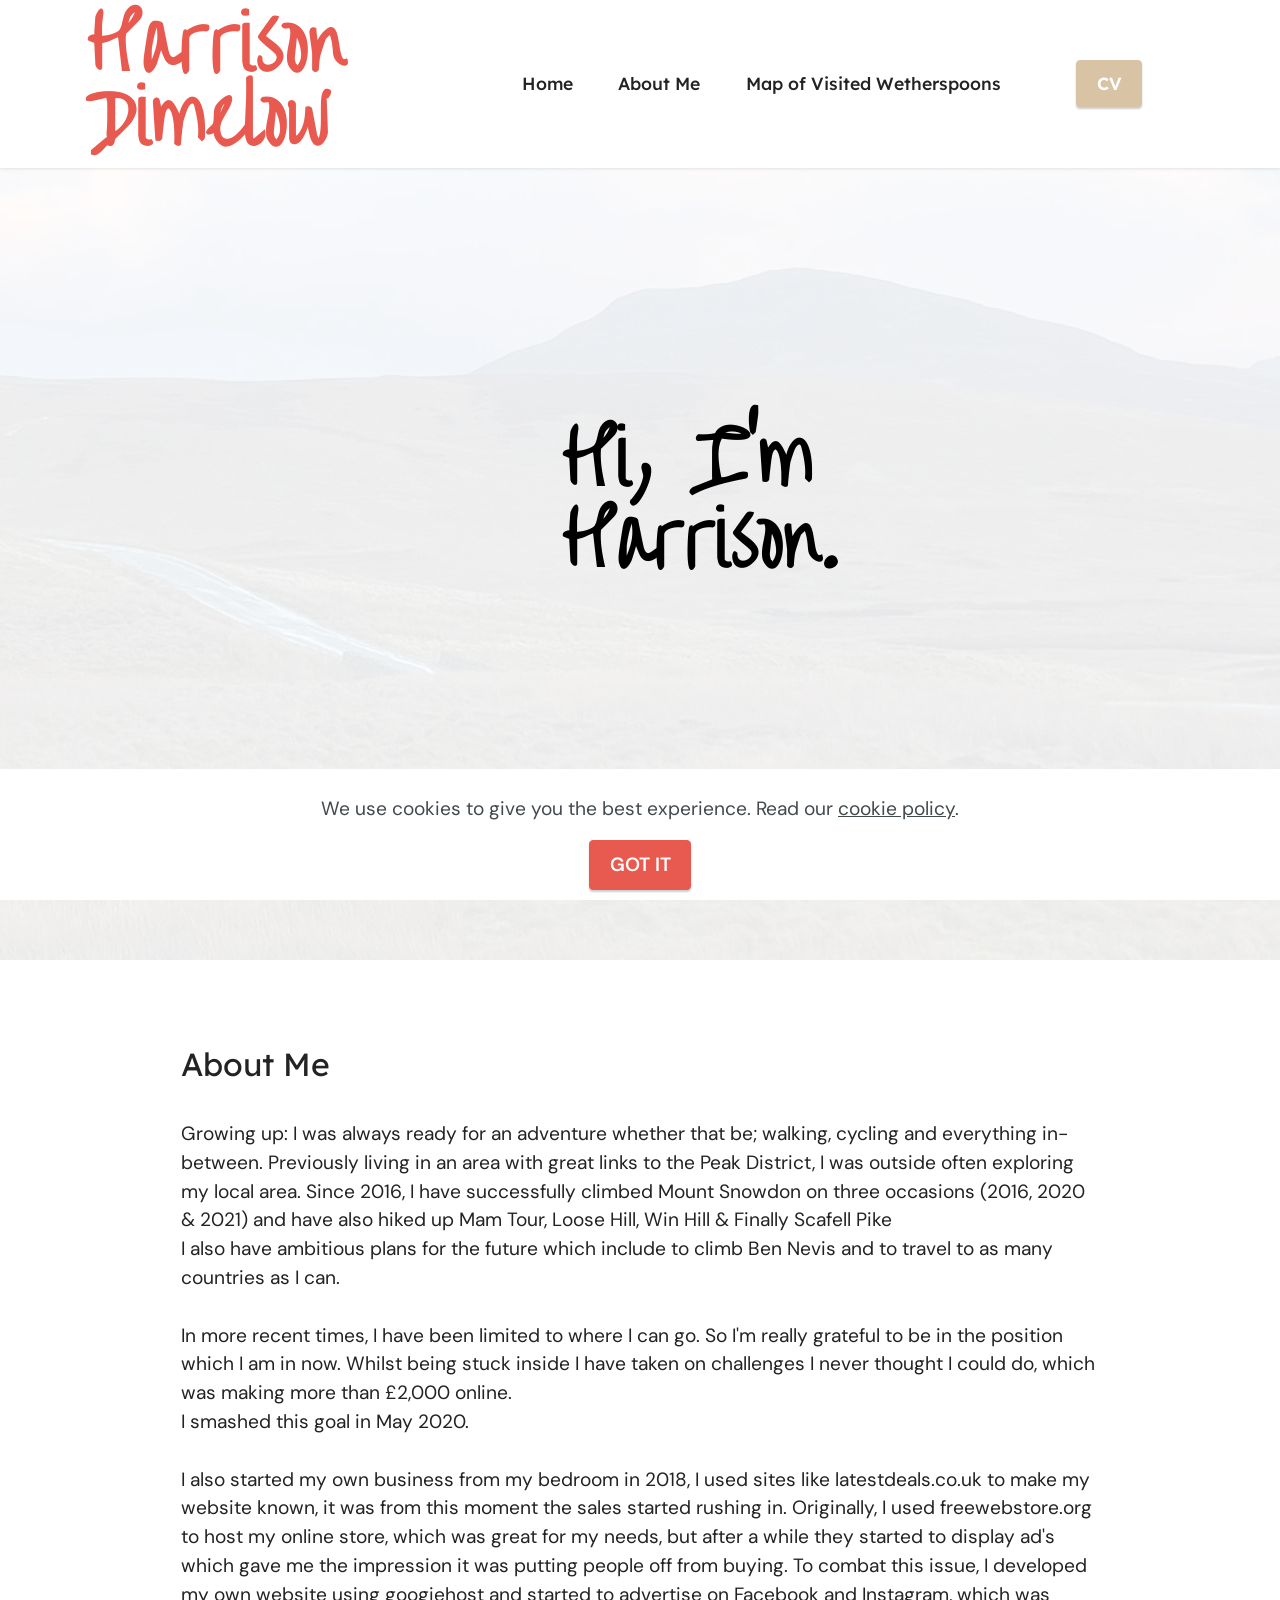
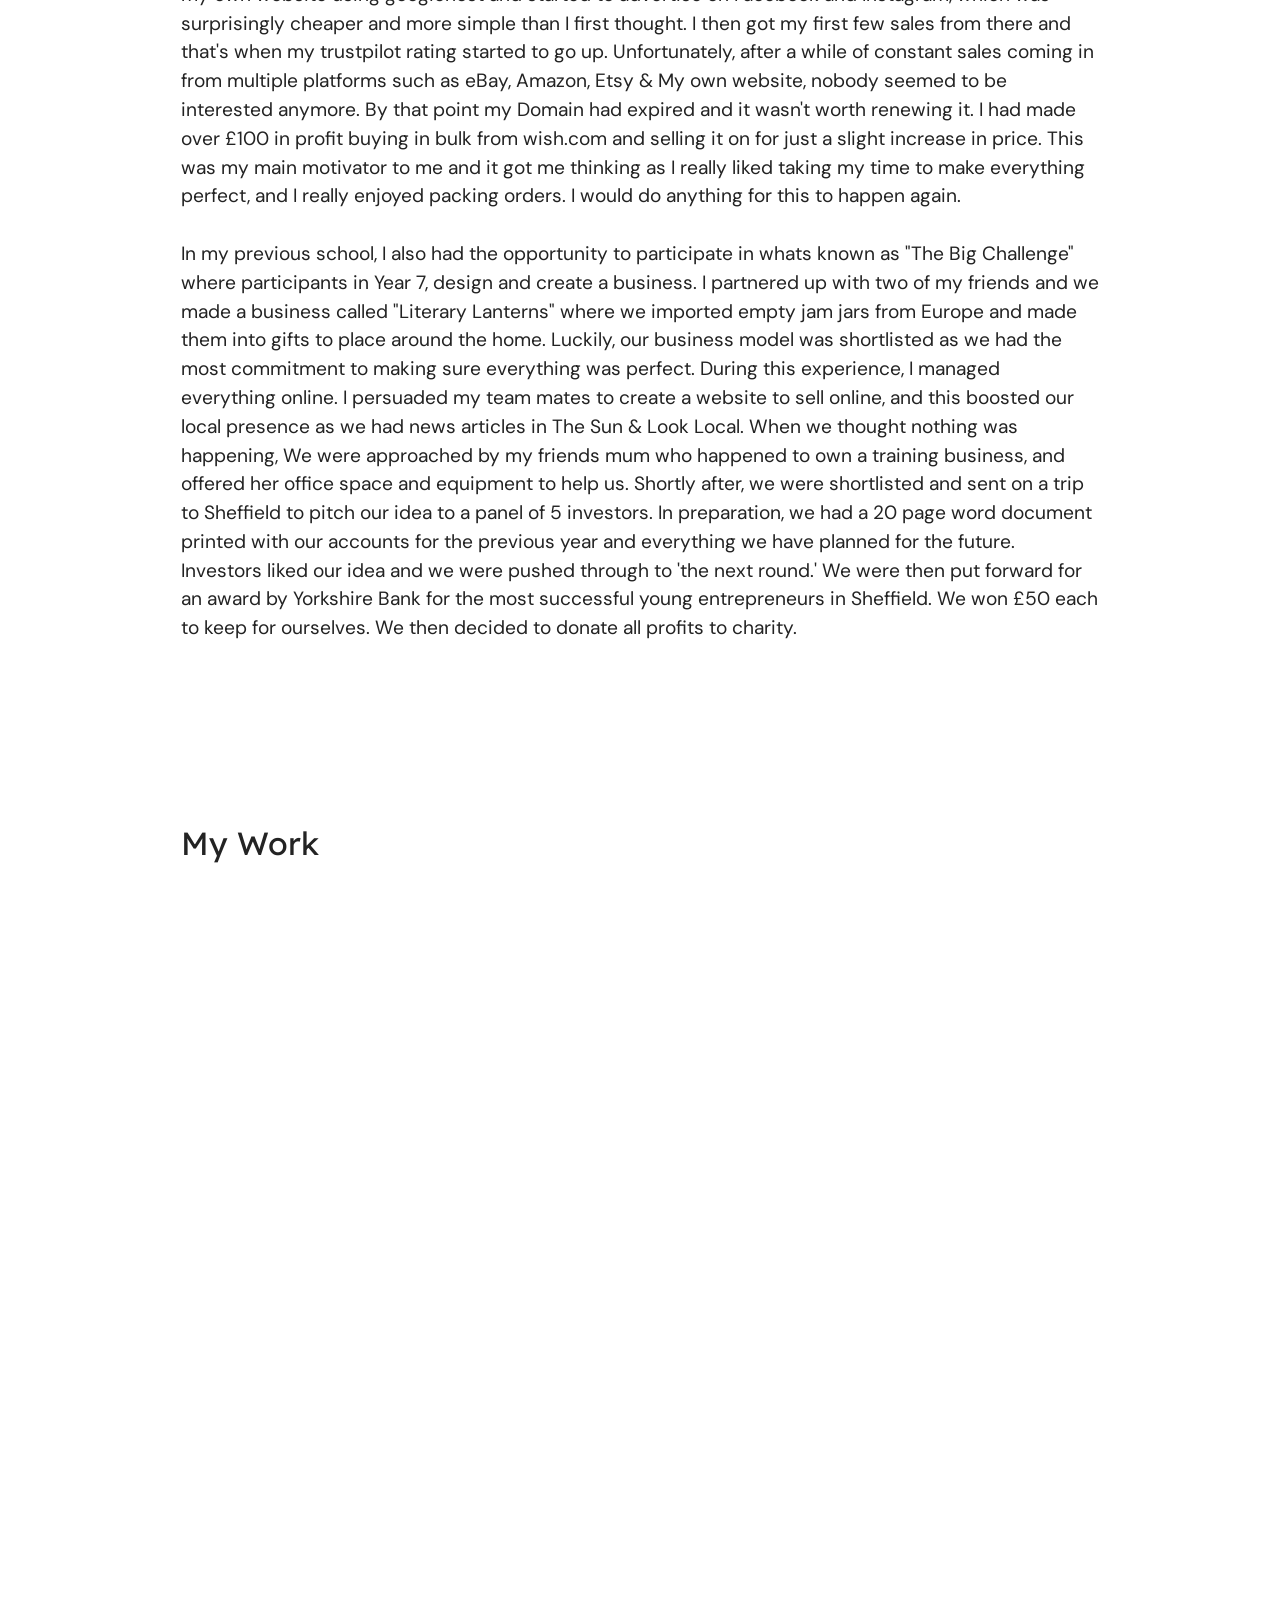
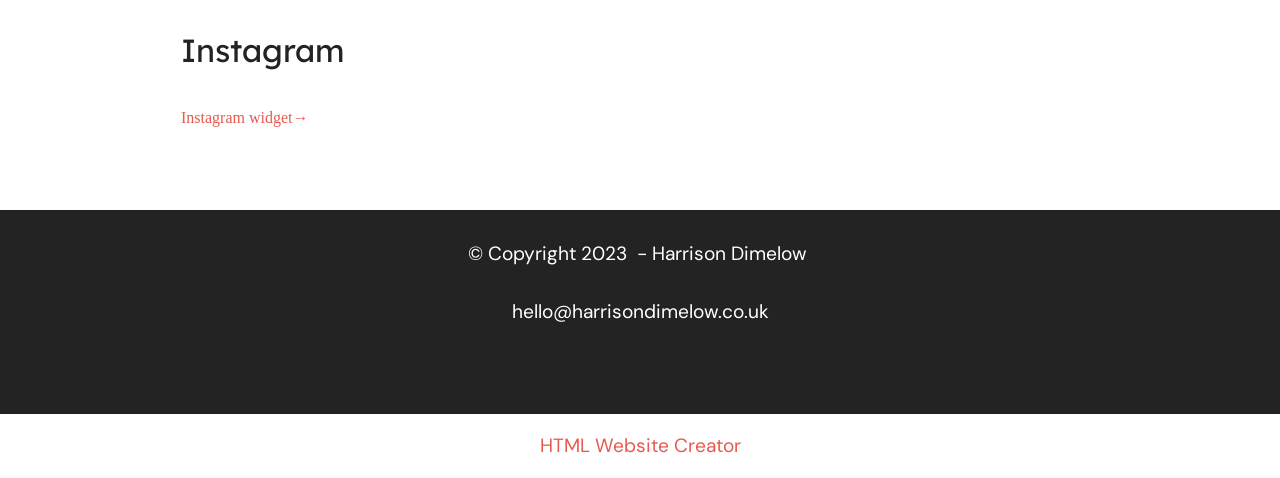
==== commit 8fd8af47: "Update index.html" ====
--- a/index.html
+++ b/index.html
@@ -64,8 +64,9 @@
             </button>
             <div class="collapse navbar-collapse" id="navbarSupportedContent">
                 <ul class="navbar-nav nav-dropdown" data-app-modern-menu="true"><li class="nav-item"><a class="nav-link link text-black text-primary display-4" href="#top">Home</a></li>
-                    <li class="nav-item"><a class="nav-link link text-black text-primary display-4" href="index.html#content5-2">About Me</a></li></ul>
-                
+                    <li class="nav-item"><a class="nav-link link text-black text-primary display-4" href="index.html#content5-2">About Me</a>
+                    <li class="nav-item"><a class="nav-link link text-black text-primary display-4" href="https://harrisondimelow.co.uk/MapOfVisitedWetherspoons.html">Map of Visited Wetherspoons</a></li></ul>
+              
                 <div class="navbar-buttons mbr-section-btn"><a class="btn btn-secondary display-4" href="http://harrisondimelow.co.uk/assets/documents/cv.pdf" target="_blank">
                         CV</a></div>
             </div>
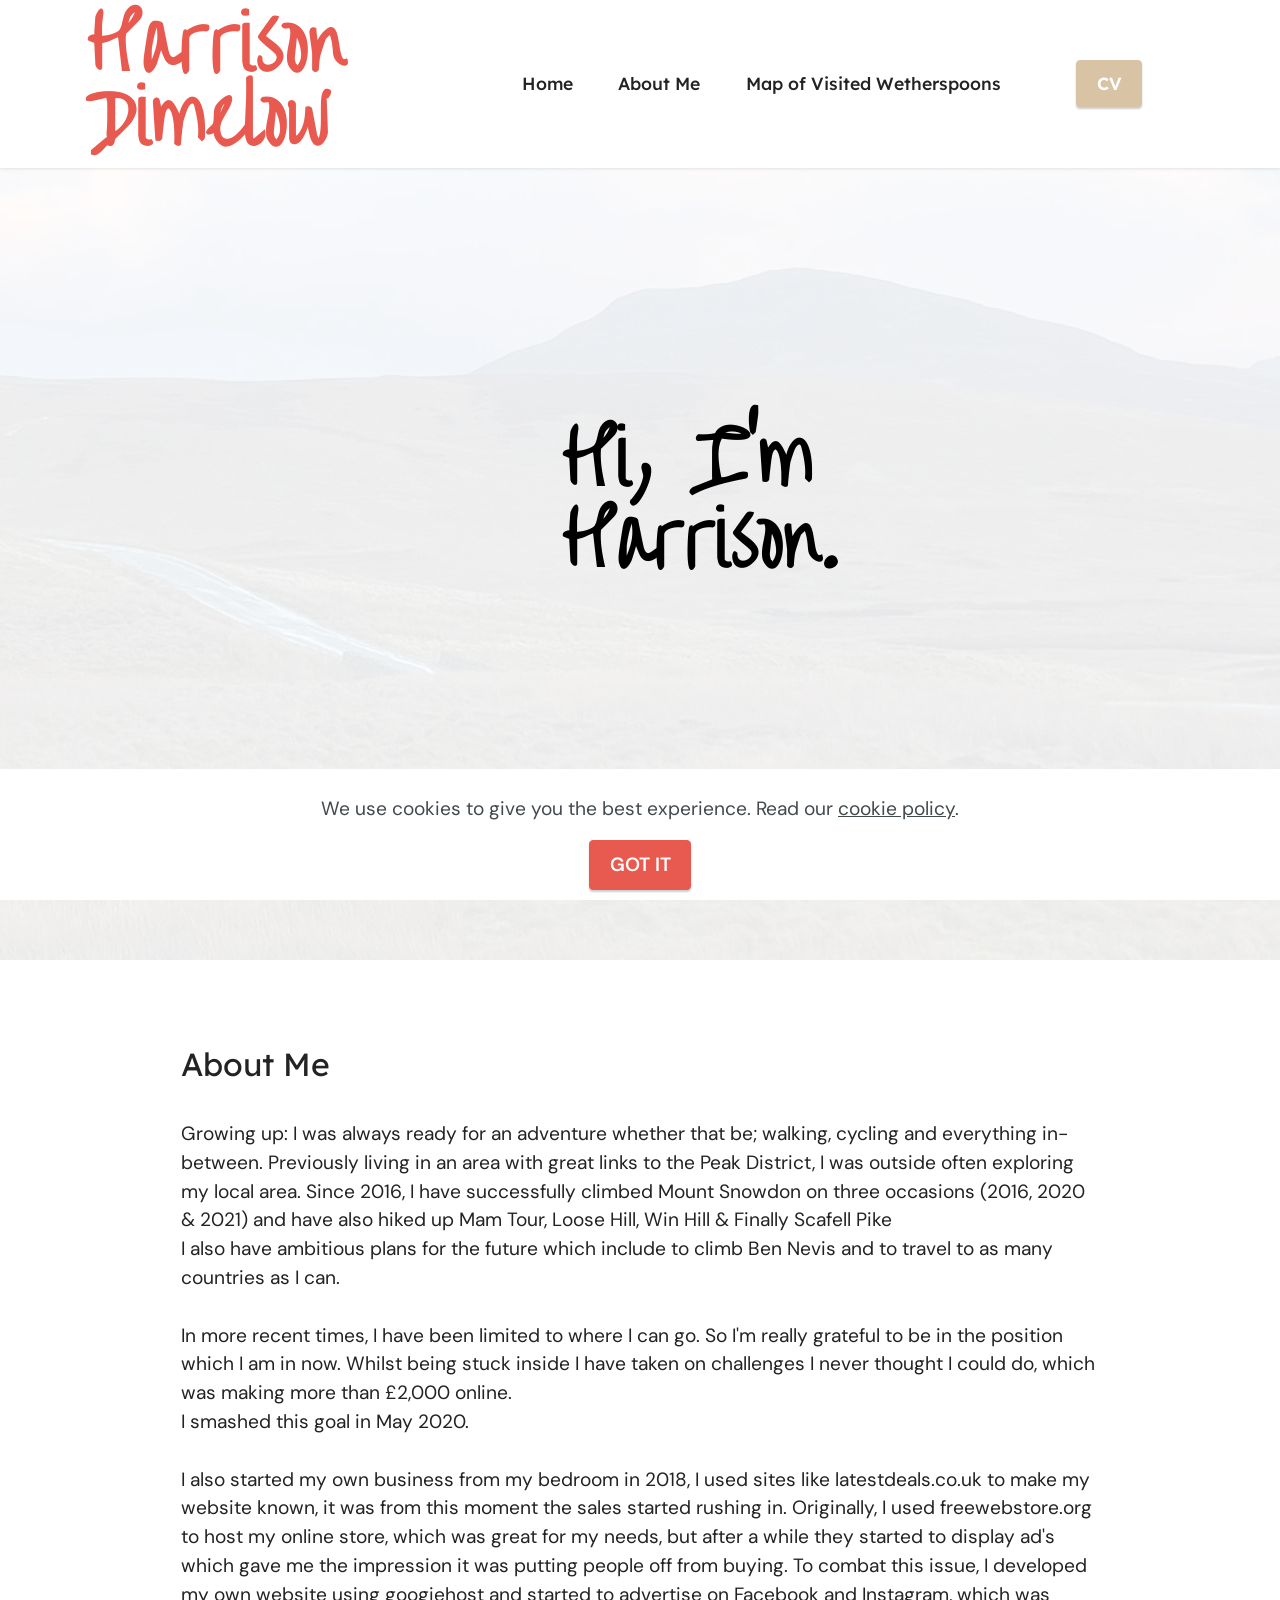
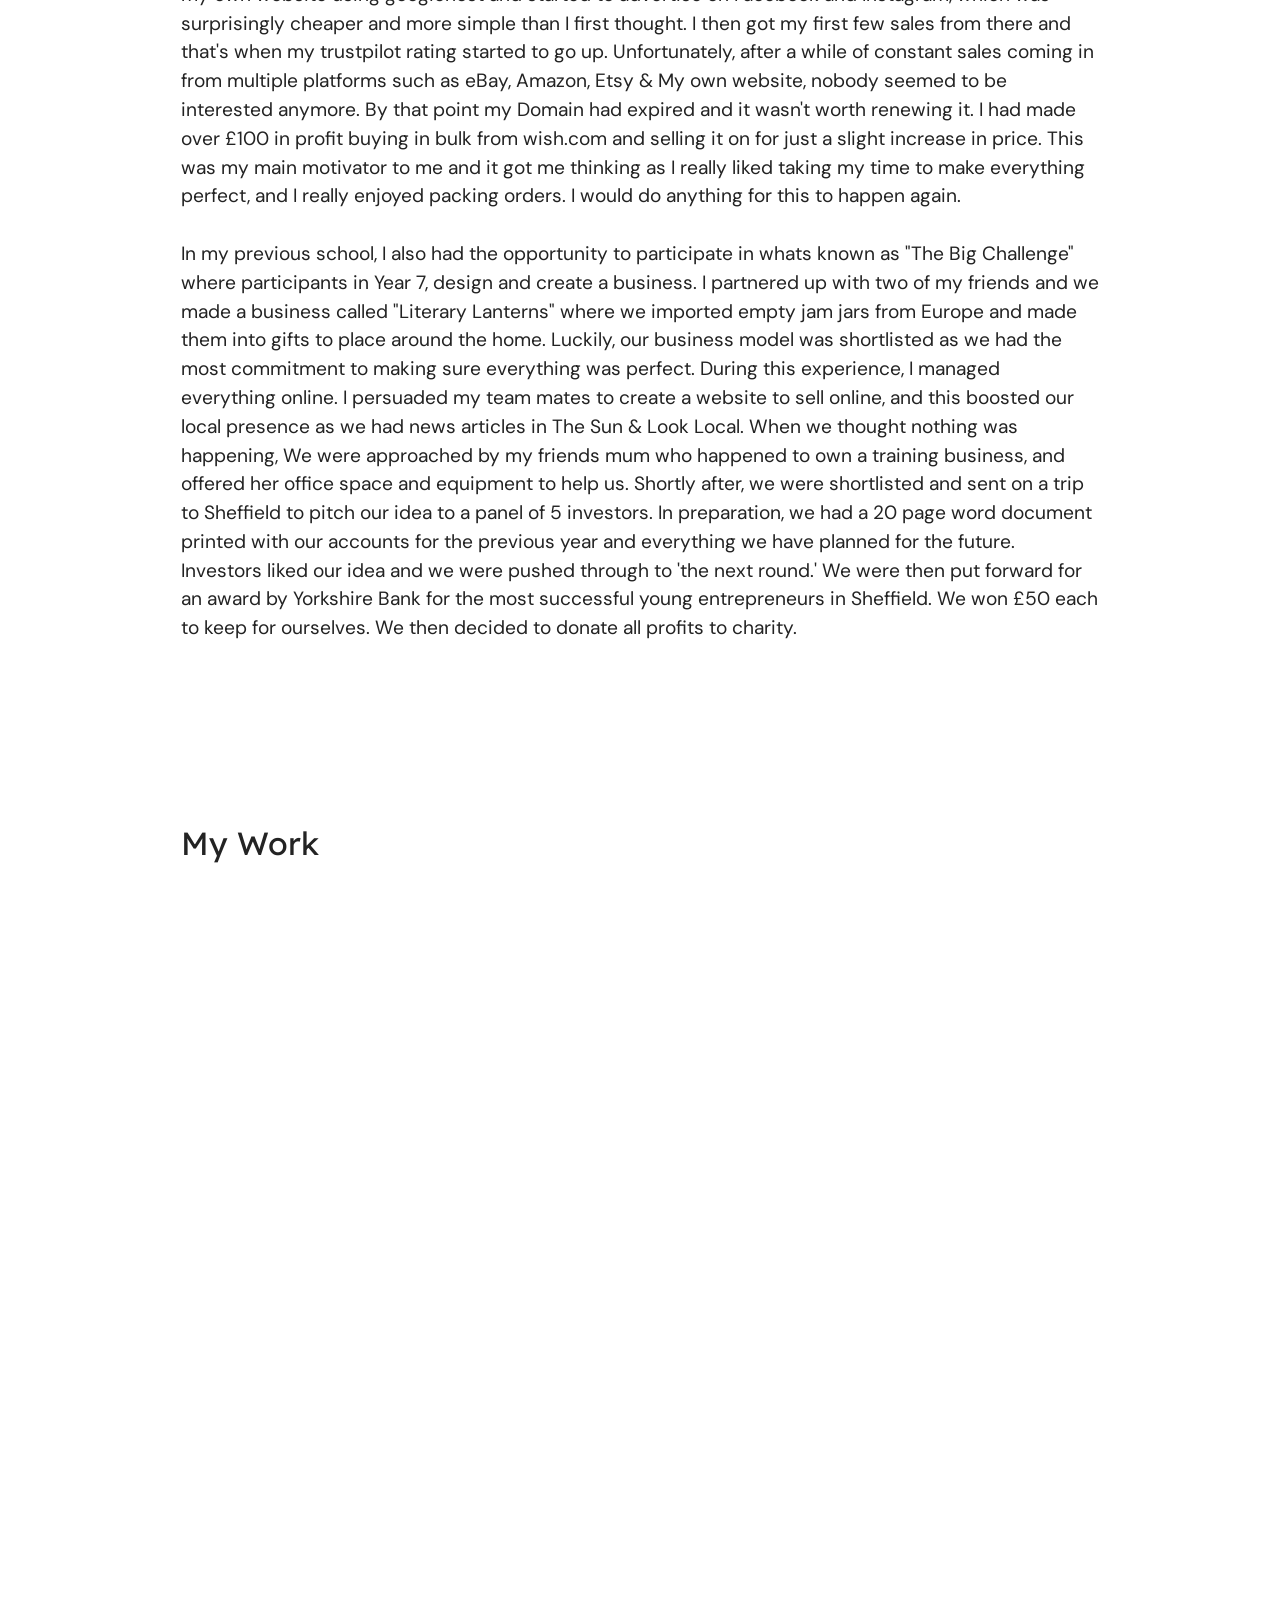
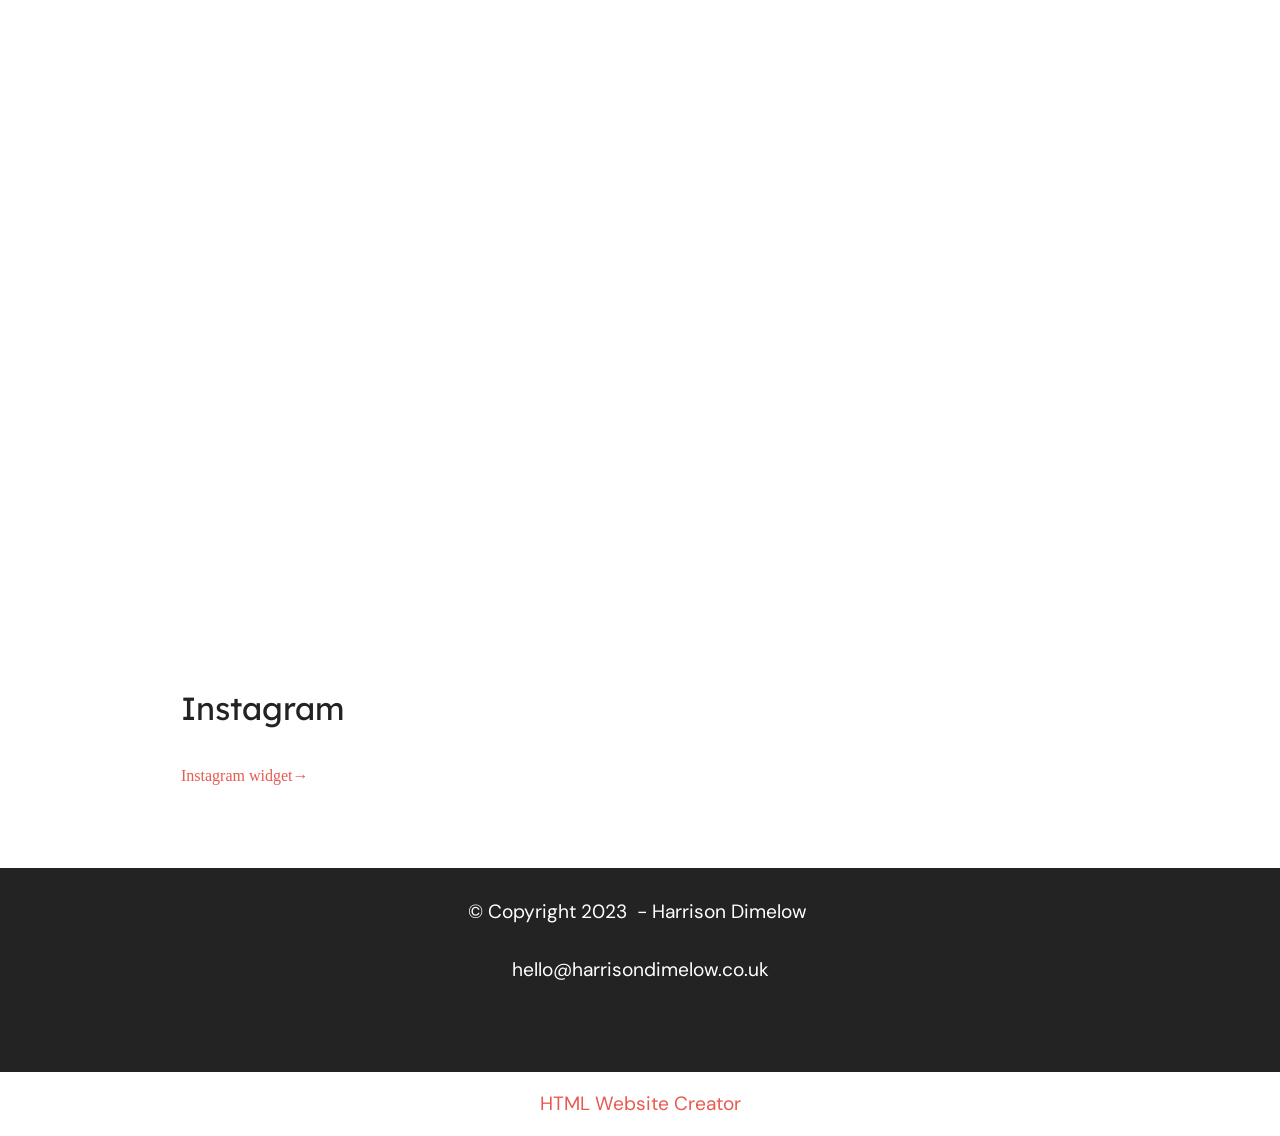
==== commit e47d0994: "Update index.html" ====
--- a/index.html
+++ b/index.html
@@ -125,6 +125,8 @@
             </div>
         </div>
     </div>
+</br> 
+<iframe src="https://www.facebook.com/plugins/post.php?href=https%3A%2F%2Fwww.facebook.com%2FServeLegalLtd%2Fposts%2Fpfbid035G11nKAKe5YUa3BhQPCNAUGeeHgfZYrFJSErvvBKCVir9z7g7imKqn76946iMTLMl&show_text=true&width=500" width="500" height="634" style="border:none;overflow:hidden" scrolling="no" frameborder="0" allowfullscreen="true" allow="autoplay; clipboard-write; encrypted-media; picture-in-picture; web-share"></iframe>
 </section>
 
 <section data-bs-version="5.1" class="content5 cid-tK68Cdip6i" id="content5-4">
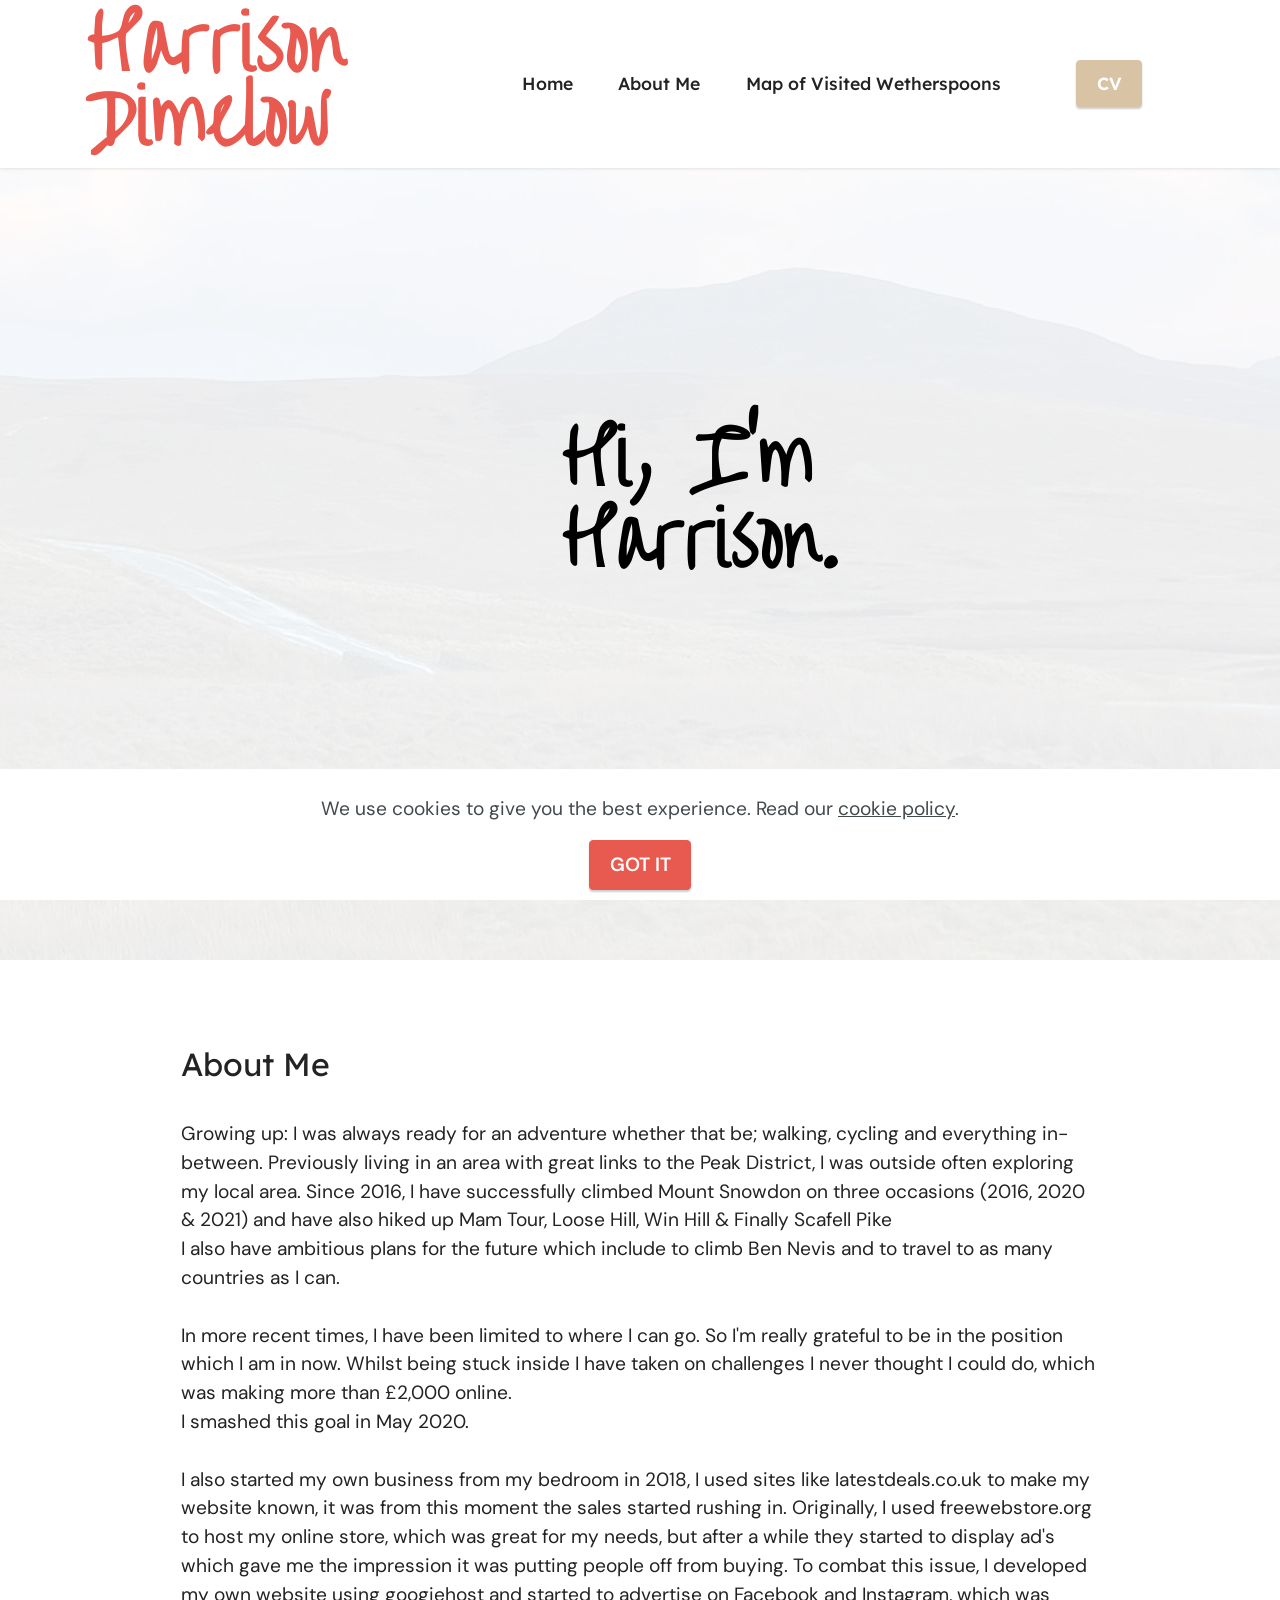
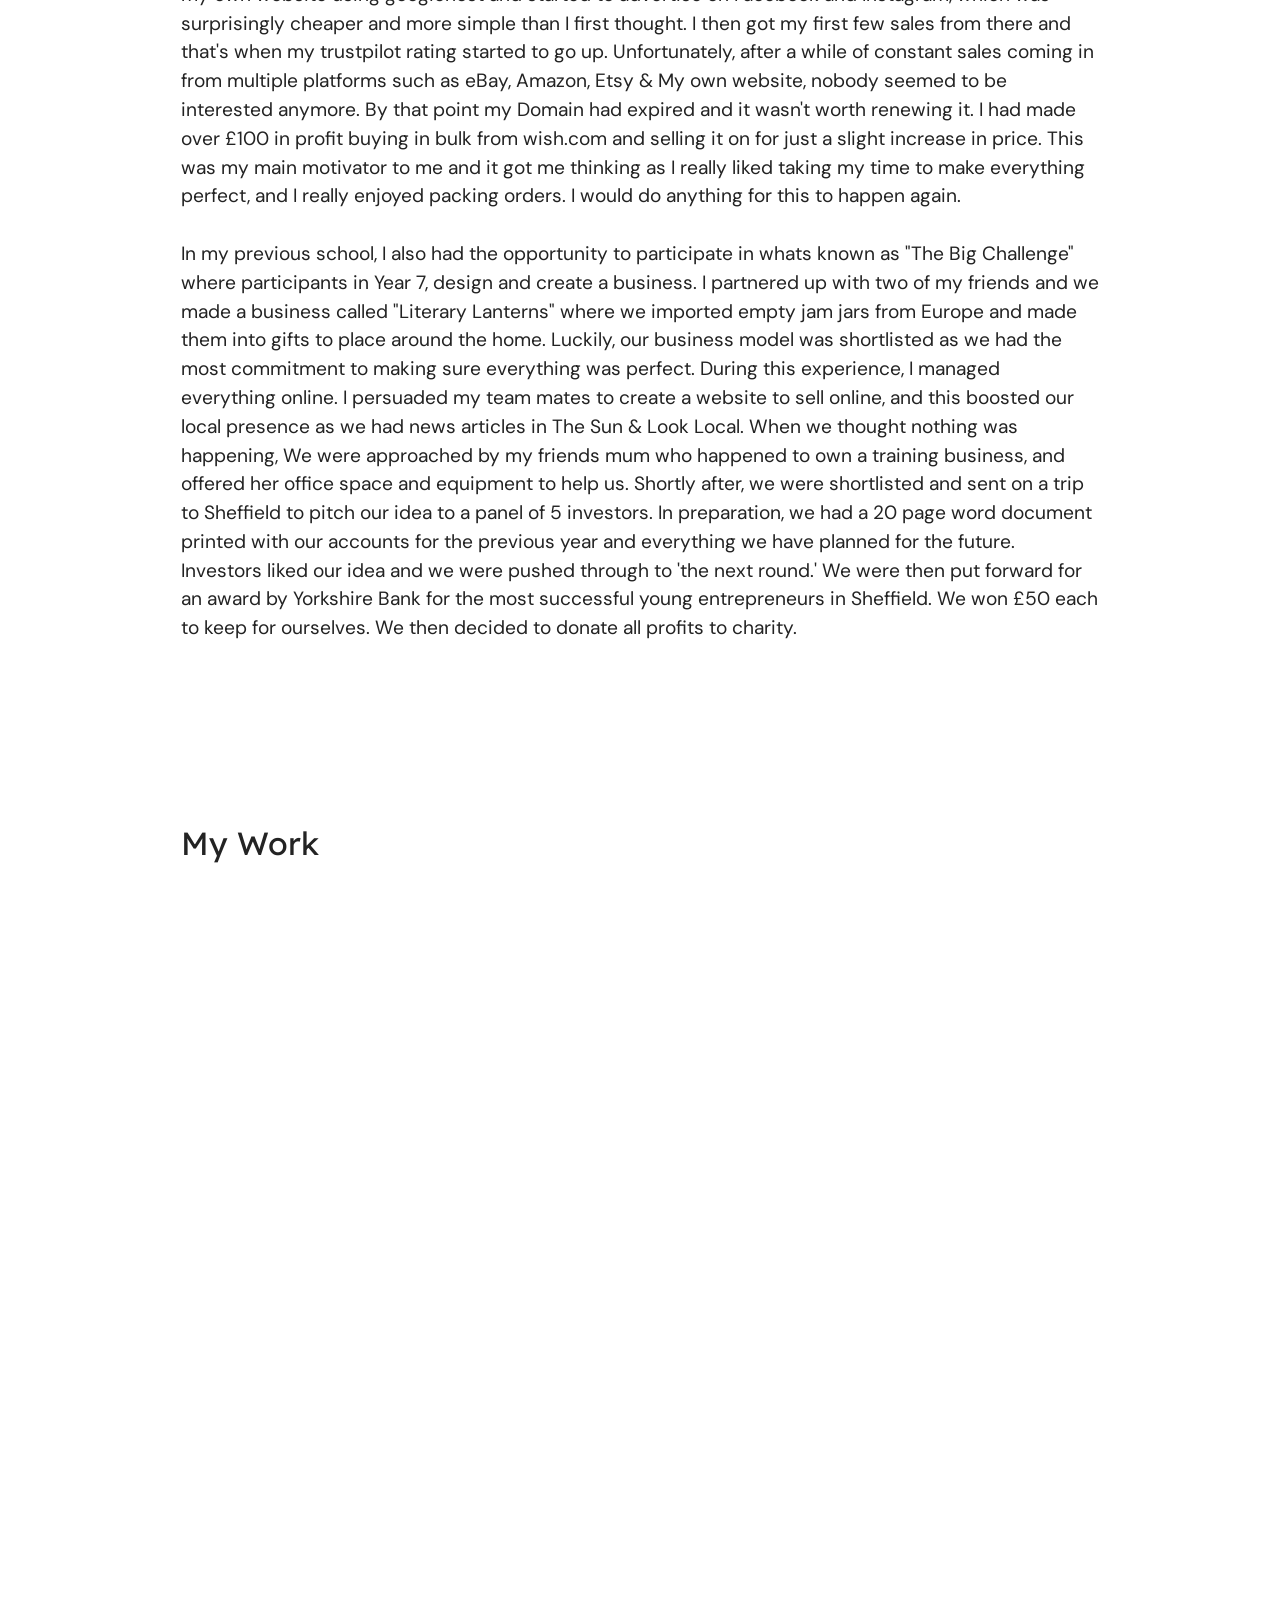
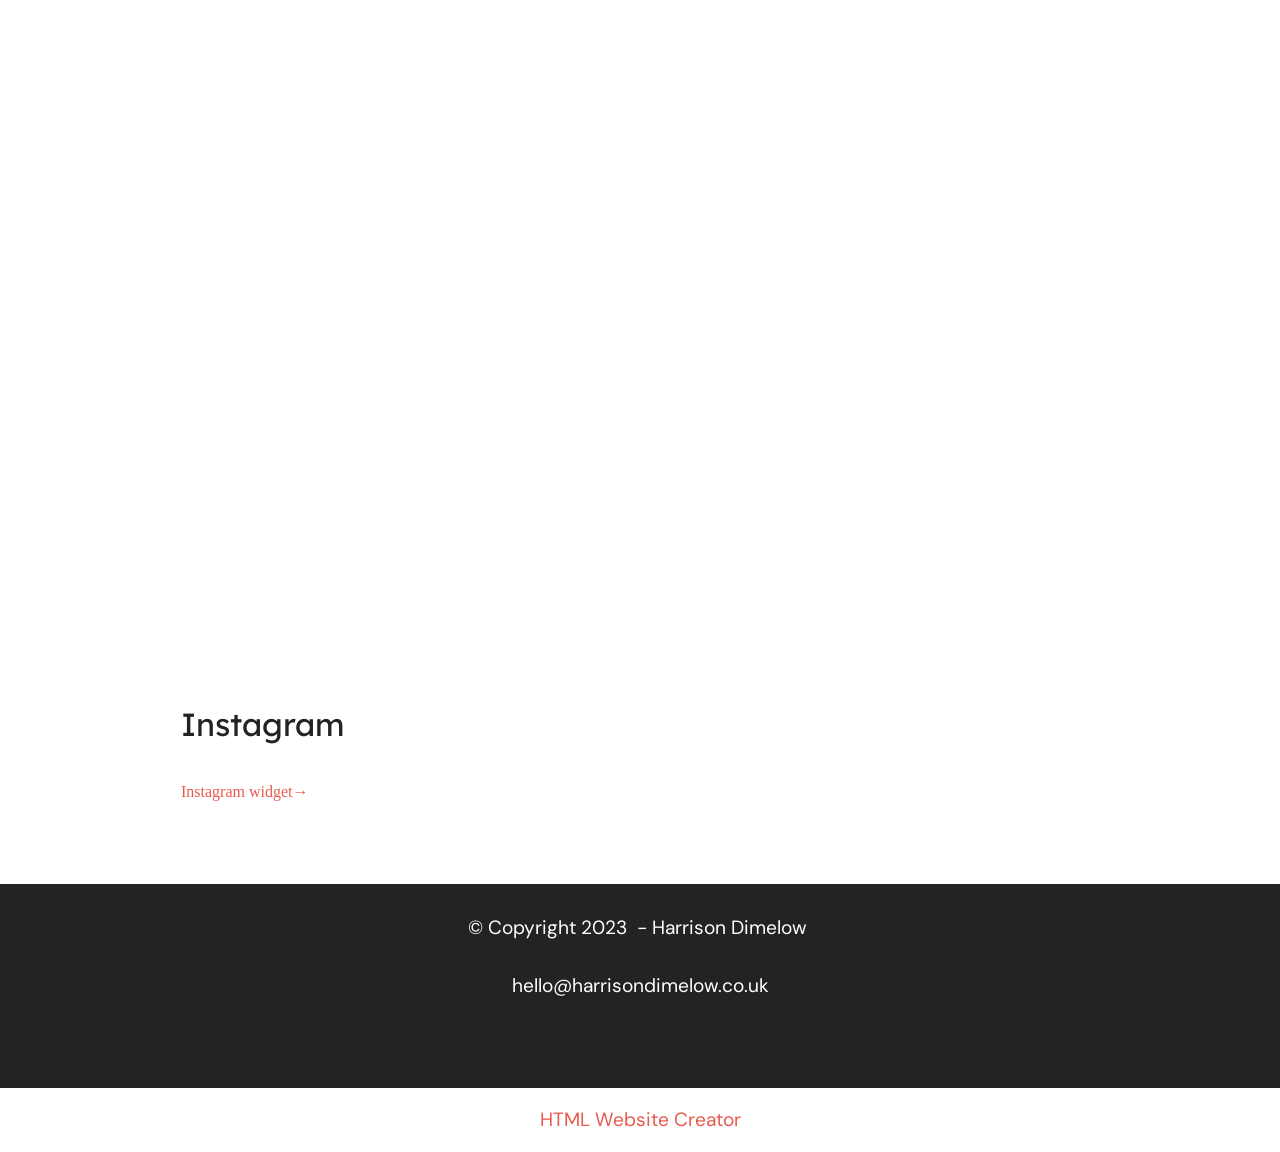
==== commit 43ac58b5: "Update index.html oops" ====
--- a/index.html
+++ b/index.html
@@ -122,11 +122,11 @@
                 
                 <h4 class="mbr-section-subtitle mbr-fonts-style mb-4 display-5">My Work</h4>
                 <p class="mbr-text mbr-fonts-style display-7"><iframe src="https://www.facebook.com/plugins/post.php?href=https%3A%2F%2Fwww.facebook.com%2FRainRescue%2Fposts%2Fpfbid02wpqXH2hJdcNJLZNsctnf5sdrB8etWPWKkFvh4rZLiezh2qNduzjxfi1TJQta2VdRl&amp;show_text=true&amp;width=500" width="500" height="551" style="border-width: initial; border-style: none; overflow: hidden;" scrolling="no" frameborder="0" allowfullscreen="true" allow="autoplay; clipboard-write; encrypted-media; picture-in-picture; web-share"></iframe></p>
+            <br> 
+            <p class="mbr-text mbr-fonts-style display-7"><iframe src="https://www.facebook.com/plugins/post.php?href=https%3A%2F%2Fwww.facebook.com%2FServeLegalLtd%2Fposts%2Fpfbid035G11nKAKe5YUa3BhQPCNAUGeeHgfZYrFJSErvvBKCVir9z7g7imKqn76946iMTLMl&show_text=true&width=500" width="500" height="634" style="border:none;overflow:hidden" scrolling="no" frameborder="0" allowfullscreen="true" allow="autoplay; clipboard-write; encrypted-media; picture-in-picture; web-share"></iframe></p>
             </div>
         </div>
     </div>
-</br> 
-<iframe src="https://www.facebook.com/plugins/post.php?href=https%3A%2F%2Fwww.facebook.com%2FServeLegalLtd%2Fposts%2Fpfbid035G11nKAKe5YUa3BhQPCNAUGeeHgfZYrFJSErvvBKCVir9z7g7imKqn76946iMTLMl&show_text=true&width=500" width="500" height="634" style="border:none;overflow:hidden" scrolling="no" frameborder="0" allowfullscreen="true" allow="autoplay; clipboard-write; encrypted-media; picture-in-picture; web-share"></iframe>
 </section>
 
 <section data-bs-version="5.1" class="content5 cid-tK68Cdip6i" id="content5-4">
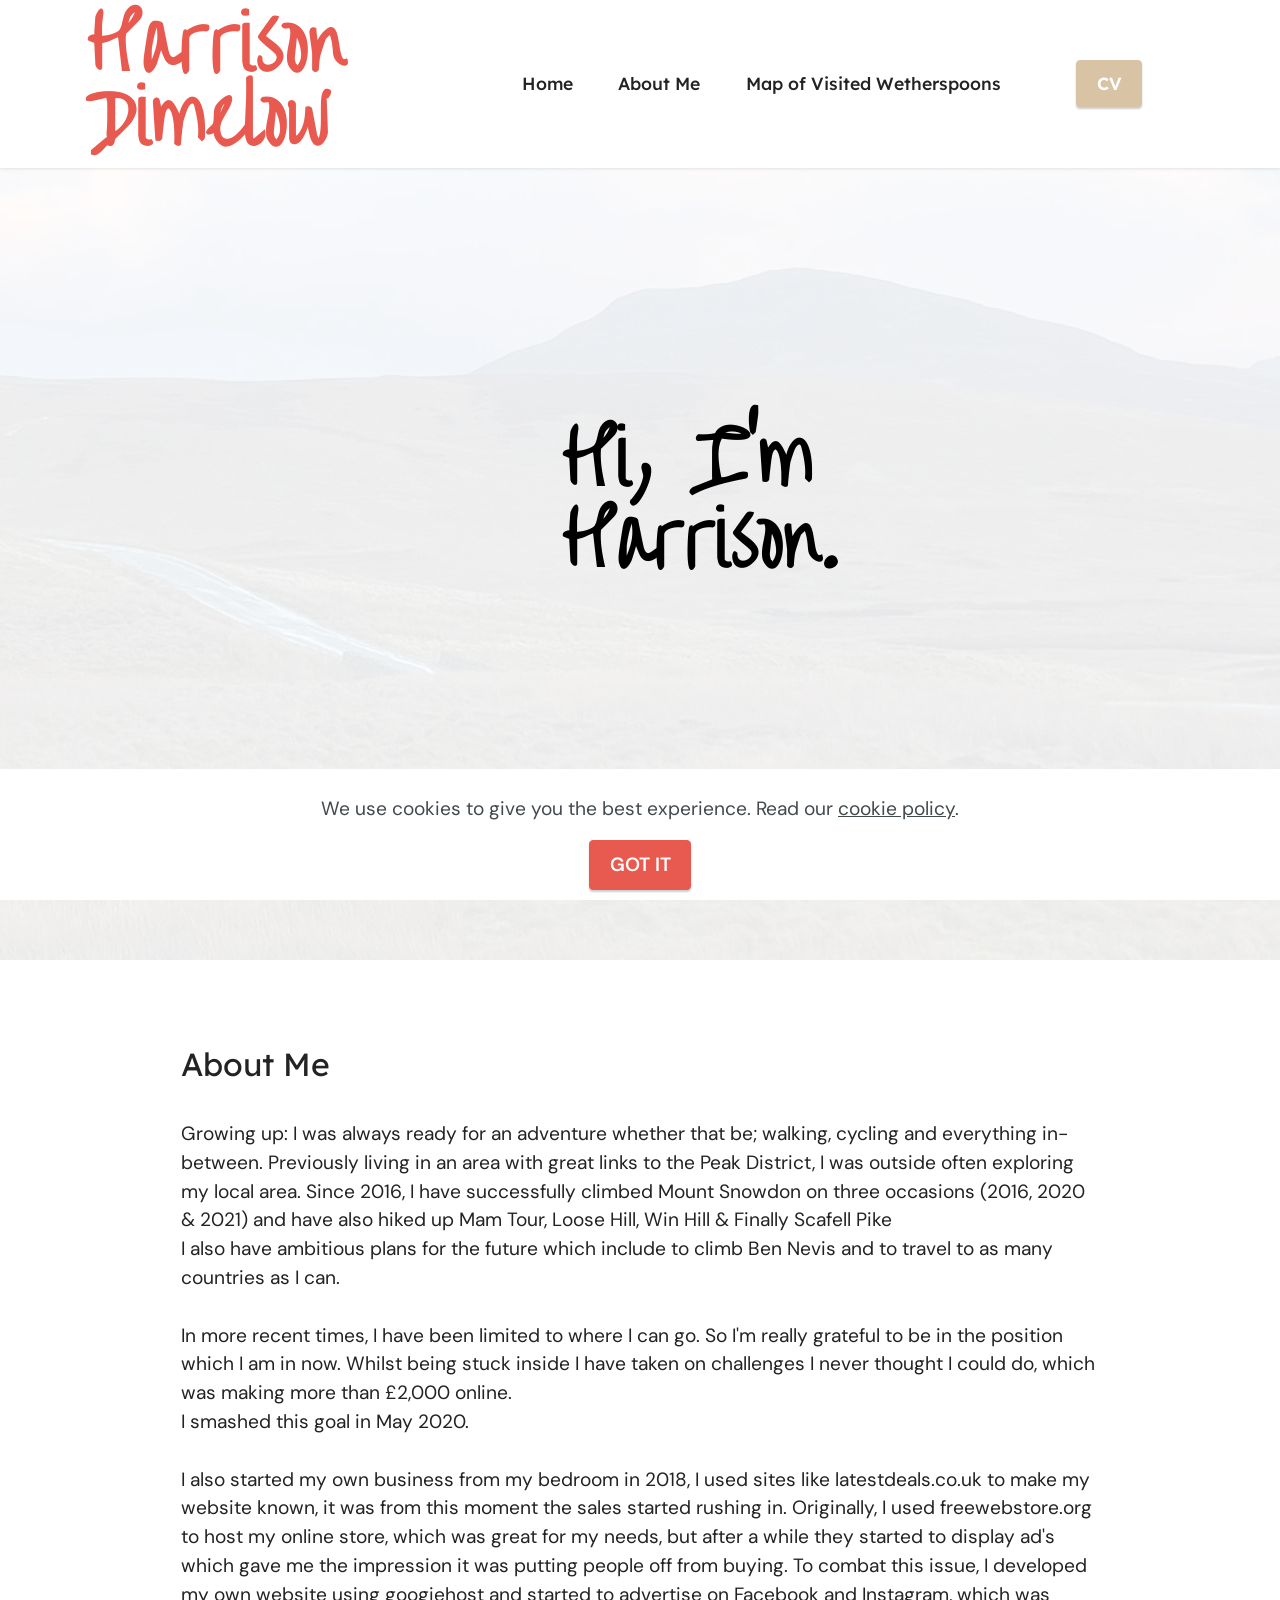
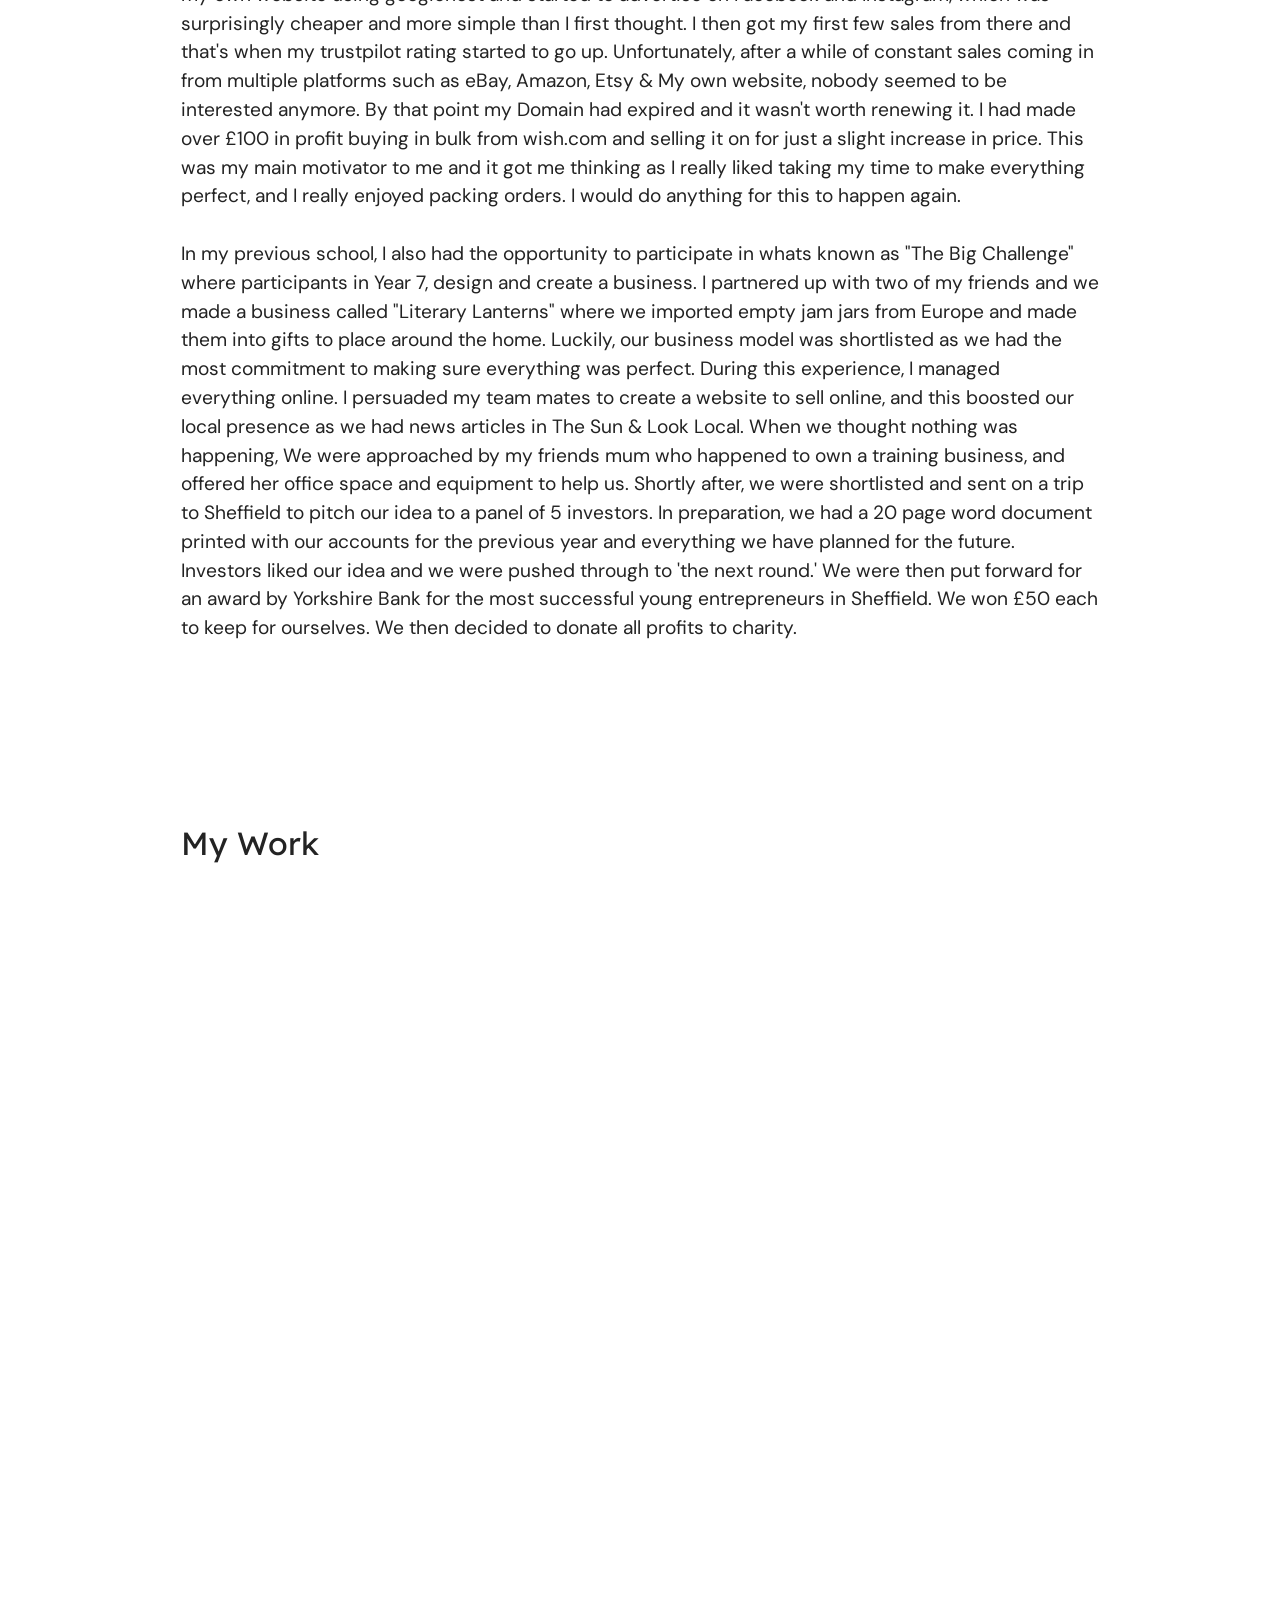
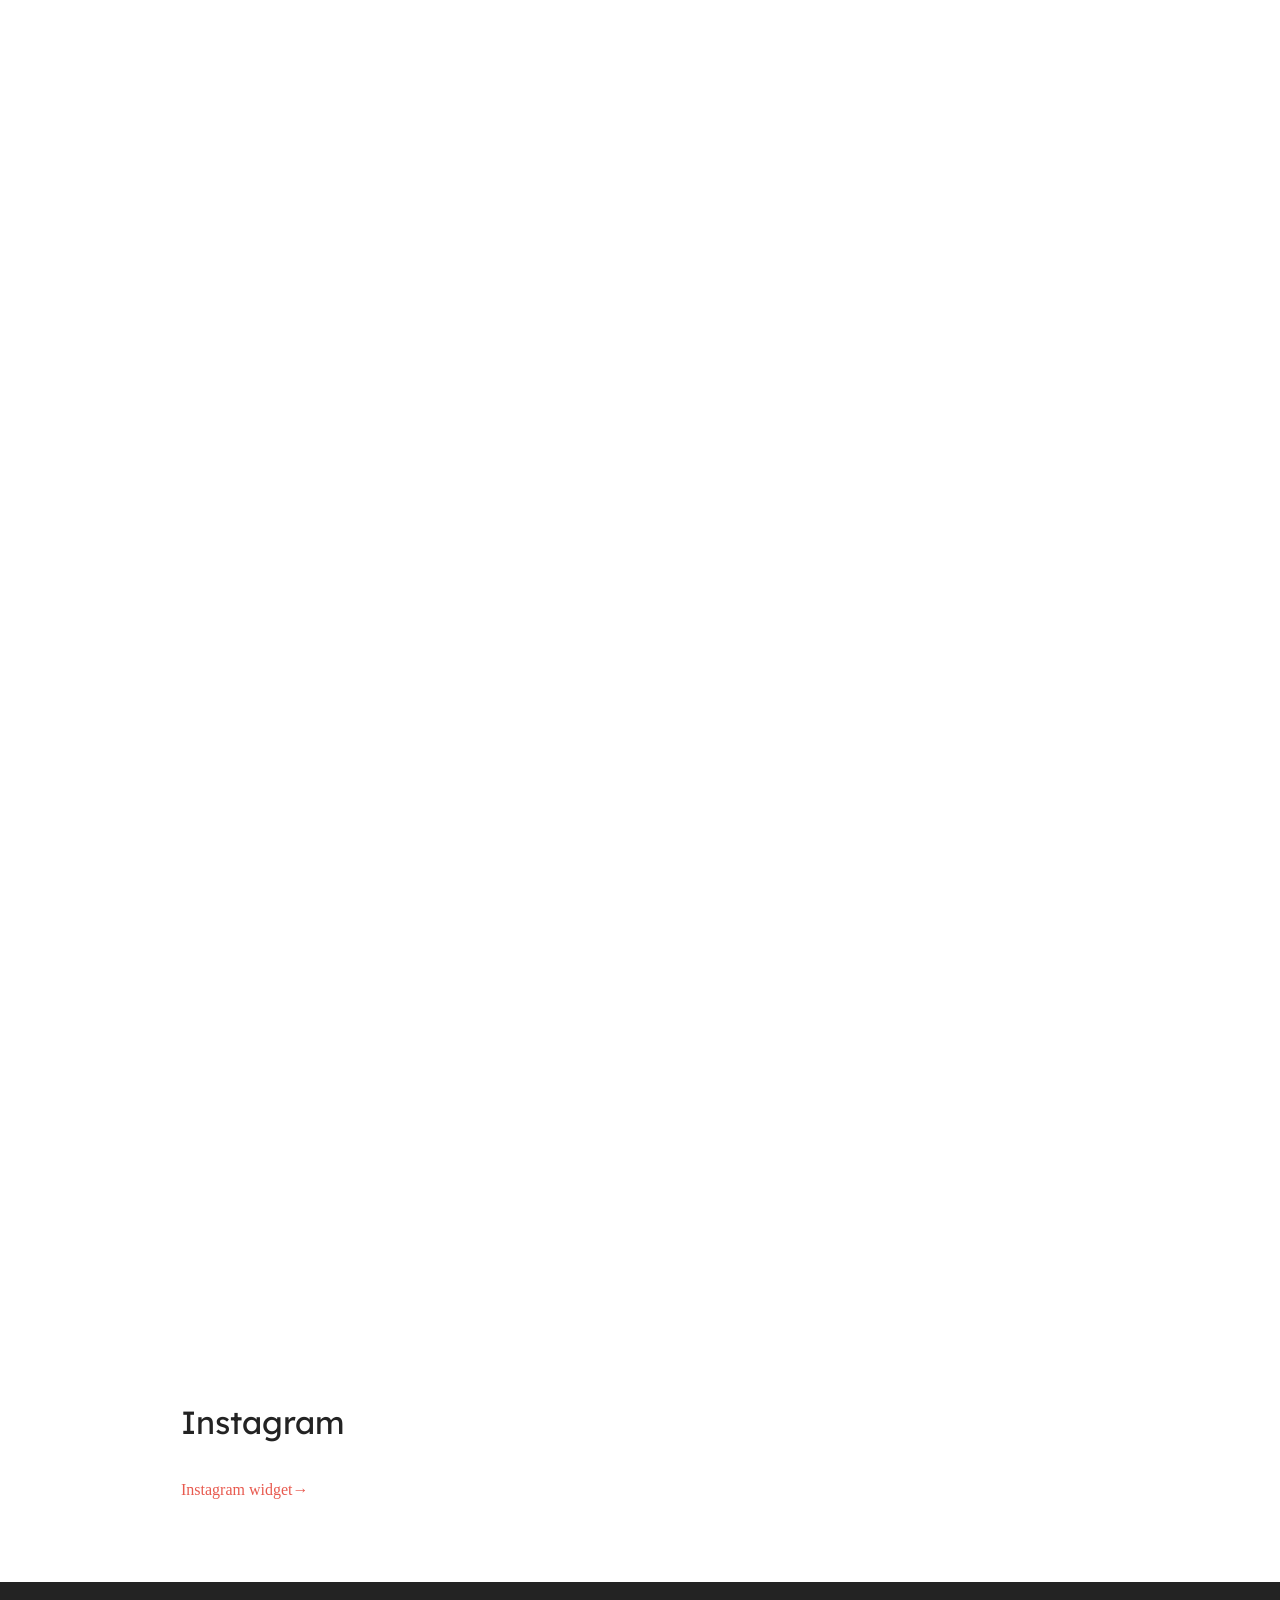
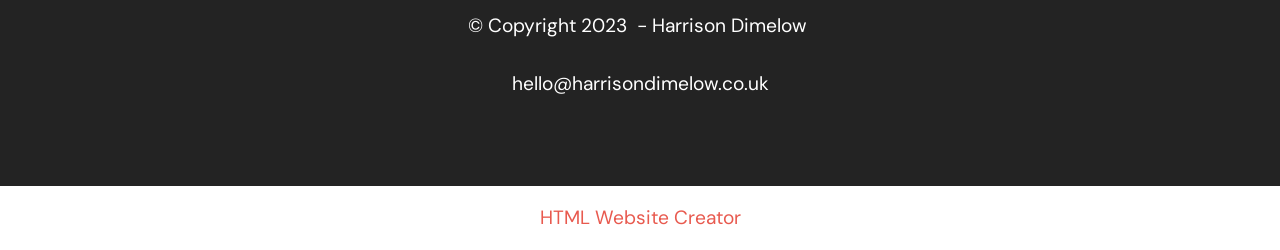
==== commit a36a247d: "Update index.html" ====
--- a/index.html
+++ b/index.html
@@ -124,6 +124,9 @@
                 <p class="mbr-text mbr-fonts-style display-7"><iframe src="https://www.facebook.com/plugins/post.php?href=https%3A%2F%2Fwww.facebook.com%2FRainRescue%2Fposts%2Fpfbid02wpqXH2hJdcNJLZNsctnf5sdrB8etWPWKkFvh4rZLiezh2qNduzjxfi1TJQta2VdRl&amp;show_text=true&amp;width=500" width="500" height="551" style="border-width: initial; border-style: none; overflow: hidden;" scrolling="no" frameborder="0" allowfullscreen="true" allow="autoplay; clipboard-write; encrypted-media; picture-in-picture; web-share"></iframe></p>
             <br> 
             <p class="mbr-text mbr-fonts-style display-7"><iframe src="https://www.facebook.com/plugins/post.php?href=https%3A%2F%2Fwww.facebook.com%2FServeLegalLtd%2Fposts%2Fpfbid035G11nKAKe5YUa3BhQPCNAUGeeHgfZYrFJSErvvBKCVir9z7g7imKqn76946iMTLMl&show_text=true&width=500" width="500" height="634" style="border:none;overflow:hidden" scrolling="no" frameborder="0" allowfullscreen="true" allow="autoplay; clipboard-write; encrypted-media; picture-in-picture; web-share"></iframe></p>
+            <br> 
+            <p class="mbr-text mbr-fonts-style display-7"><iframe src="https://www.facebook.com/plugins/post.php?href=https%3A%2F%2Fwww.facebook.com%2FServeLegalLtd%2Fposts%2Fpfbid0NDzBE2m8x5b7s9BDb1EMKUSEZB4UYMGF5VjCFYBkm4t1vpDNV8v7L9phfmasosYhl&show_text=true&width=500" width="500" height="634" style="border:none;overflow:hidden" scrolling="no" frameborder="0" allowfullscreen="true" allow="autoplay; clipboard-write; encrypted-media; picture-in-picture; web-share"></iframe></p>
+            <br> 
             </div>
         </div>
     </div>
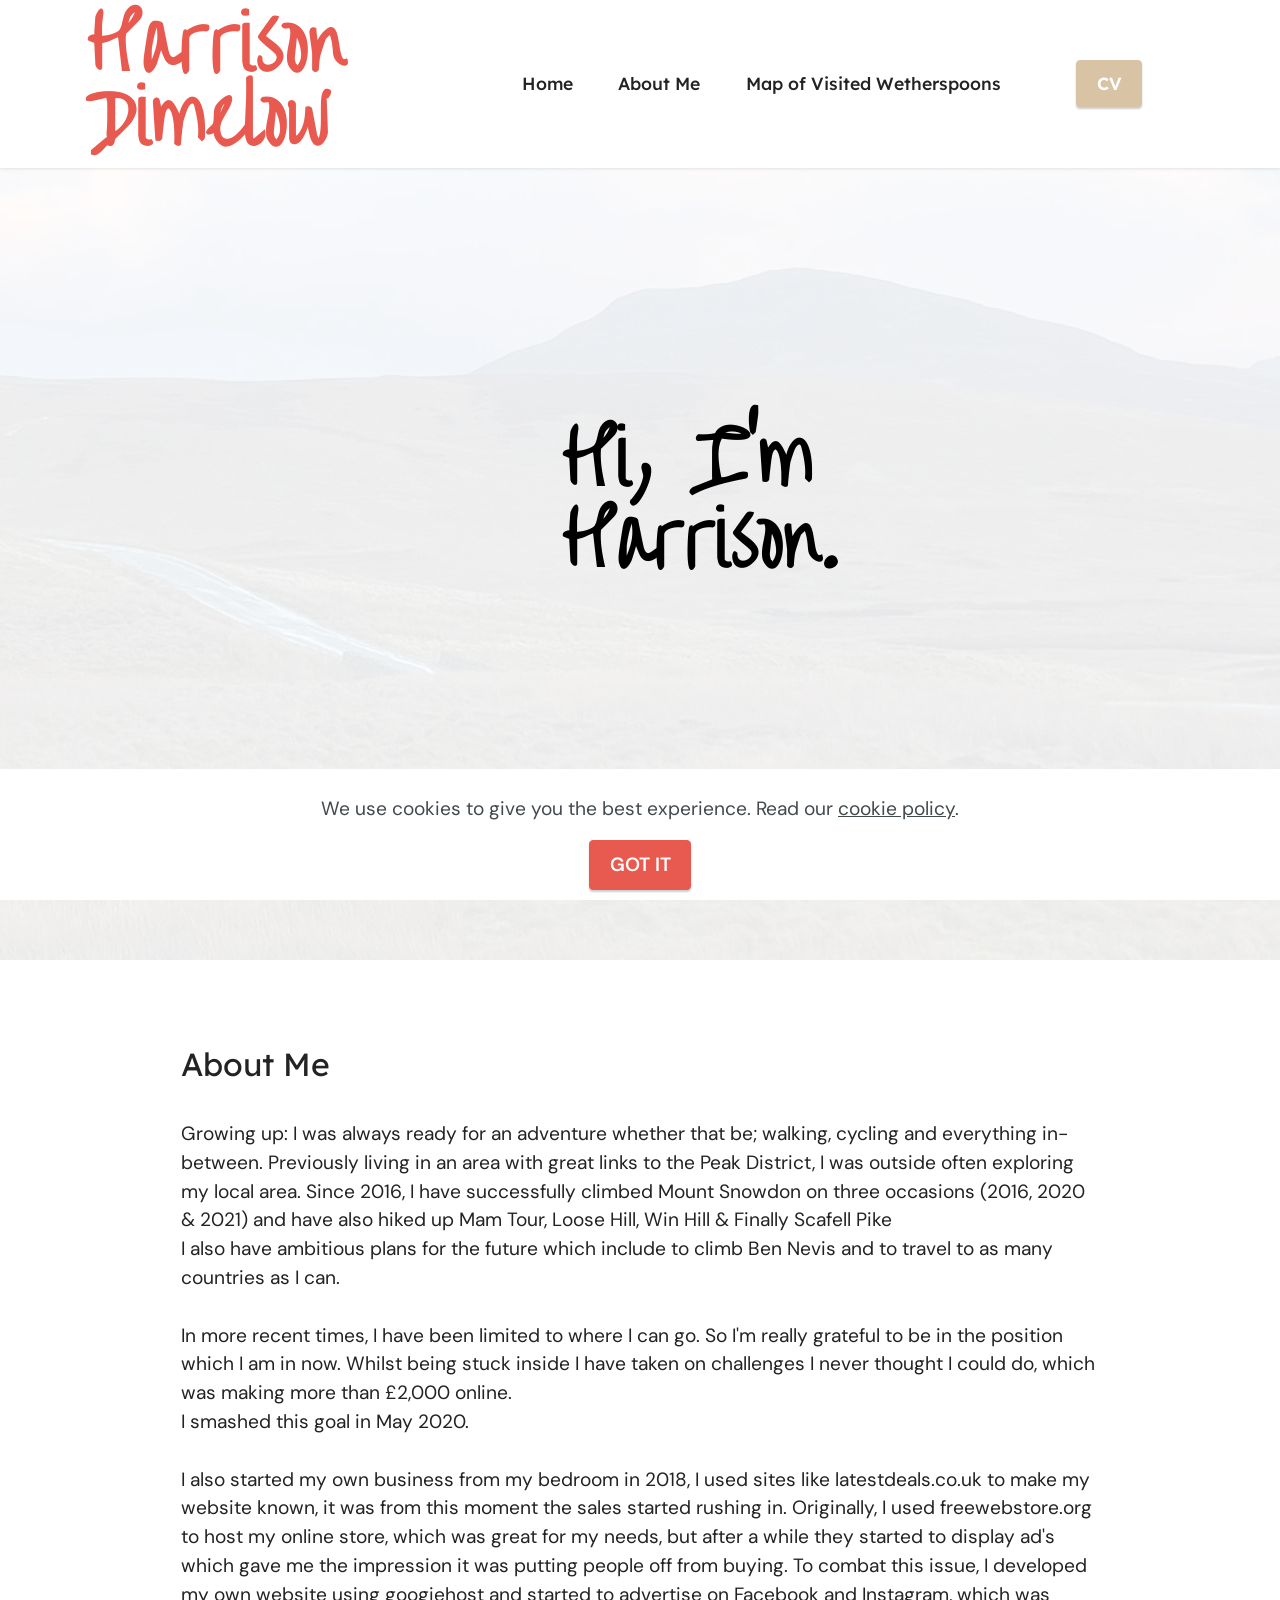
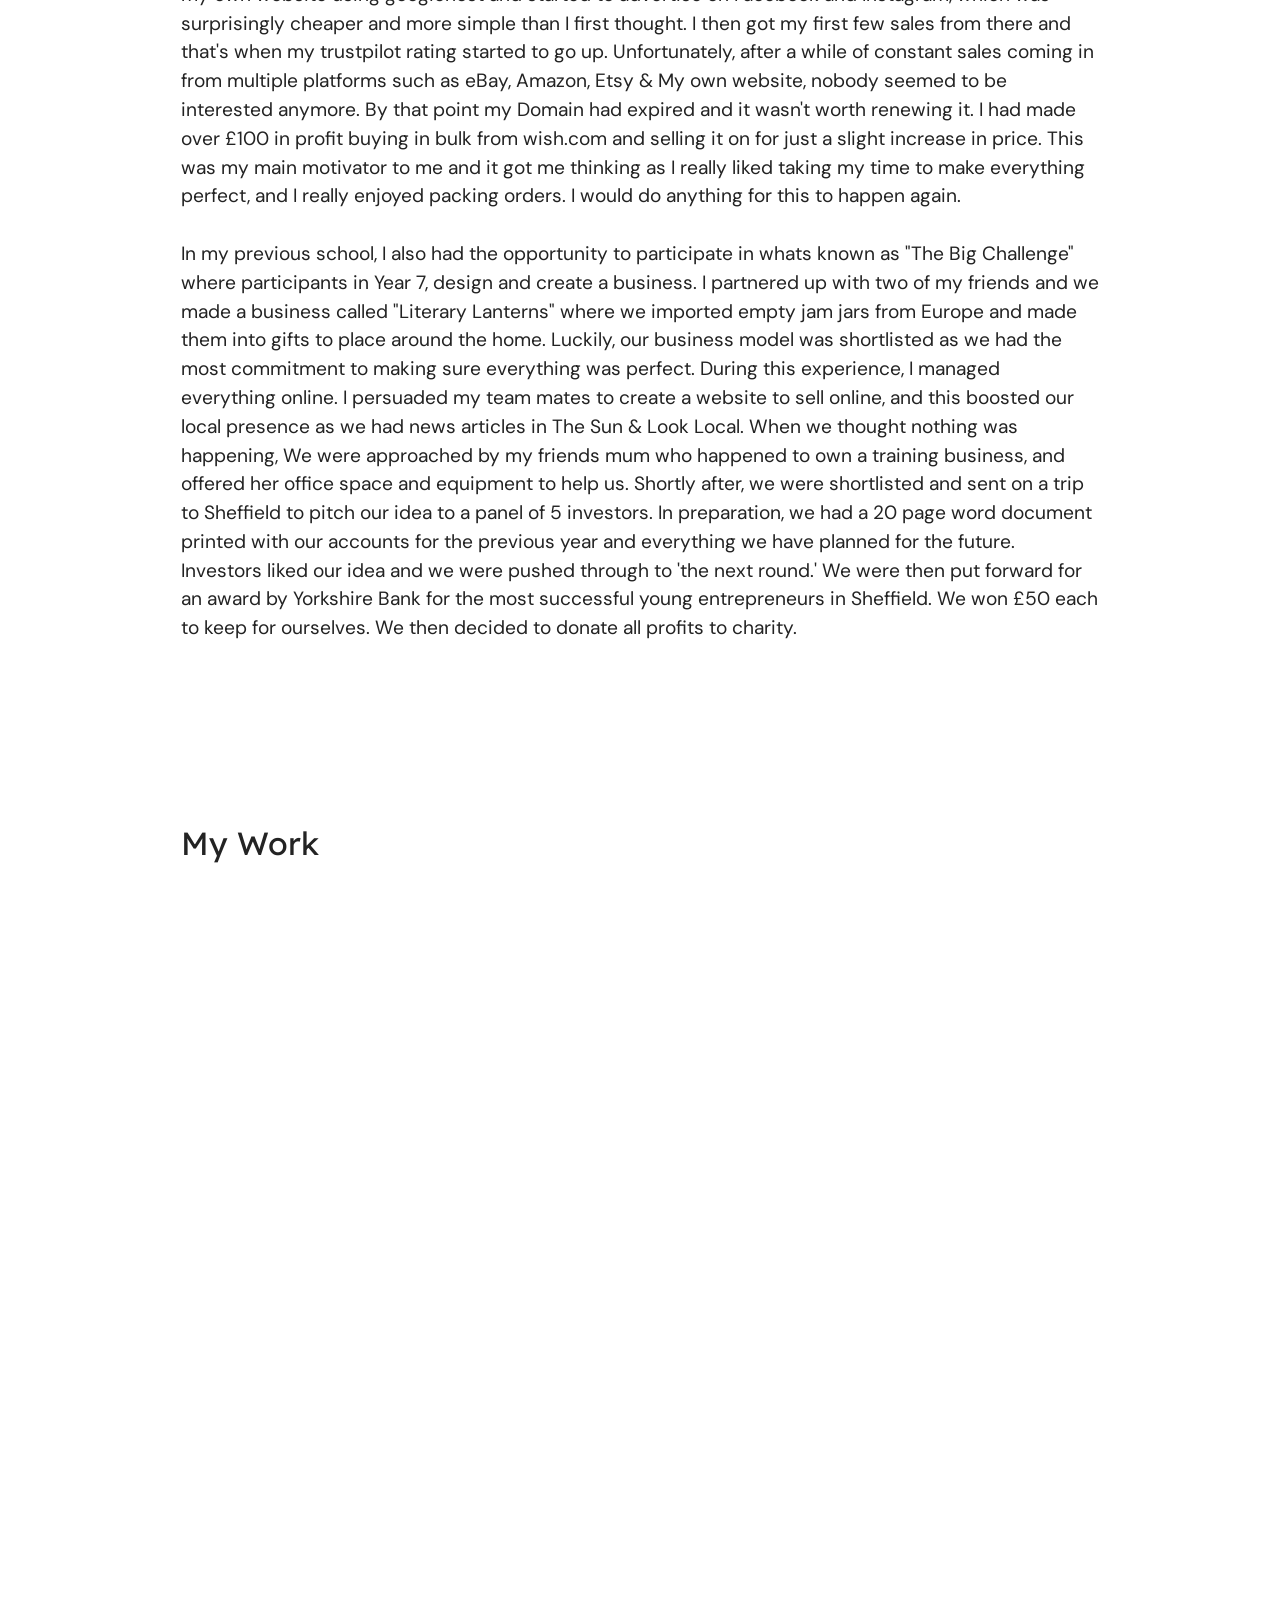
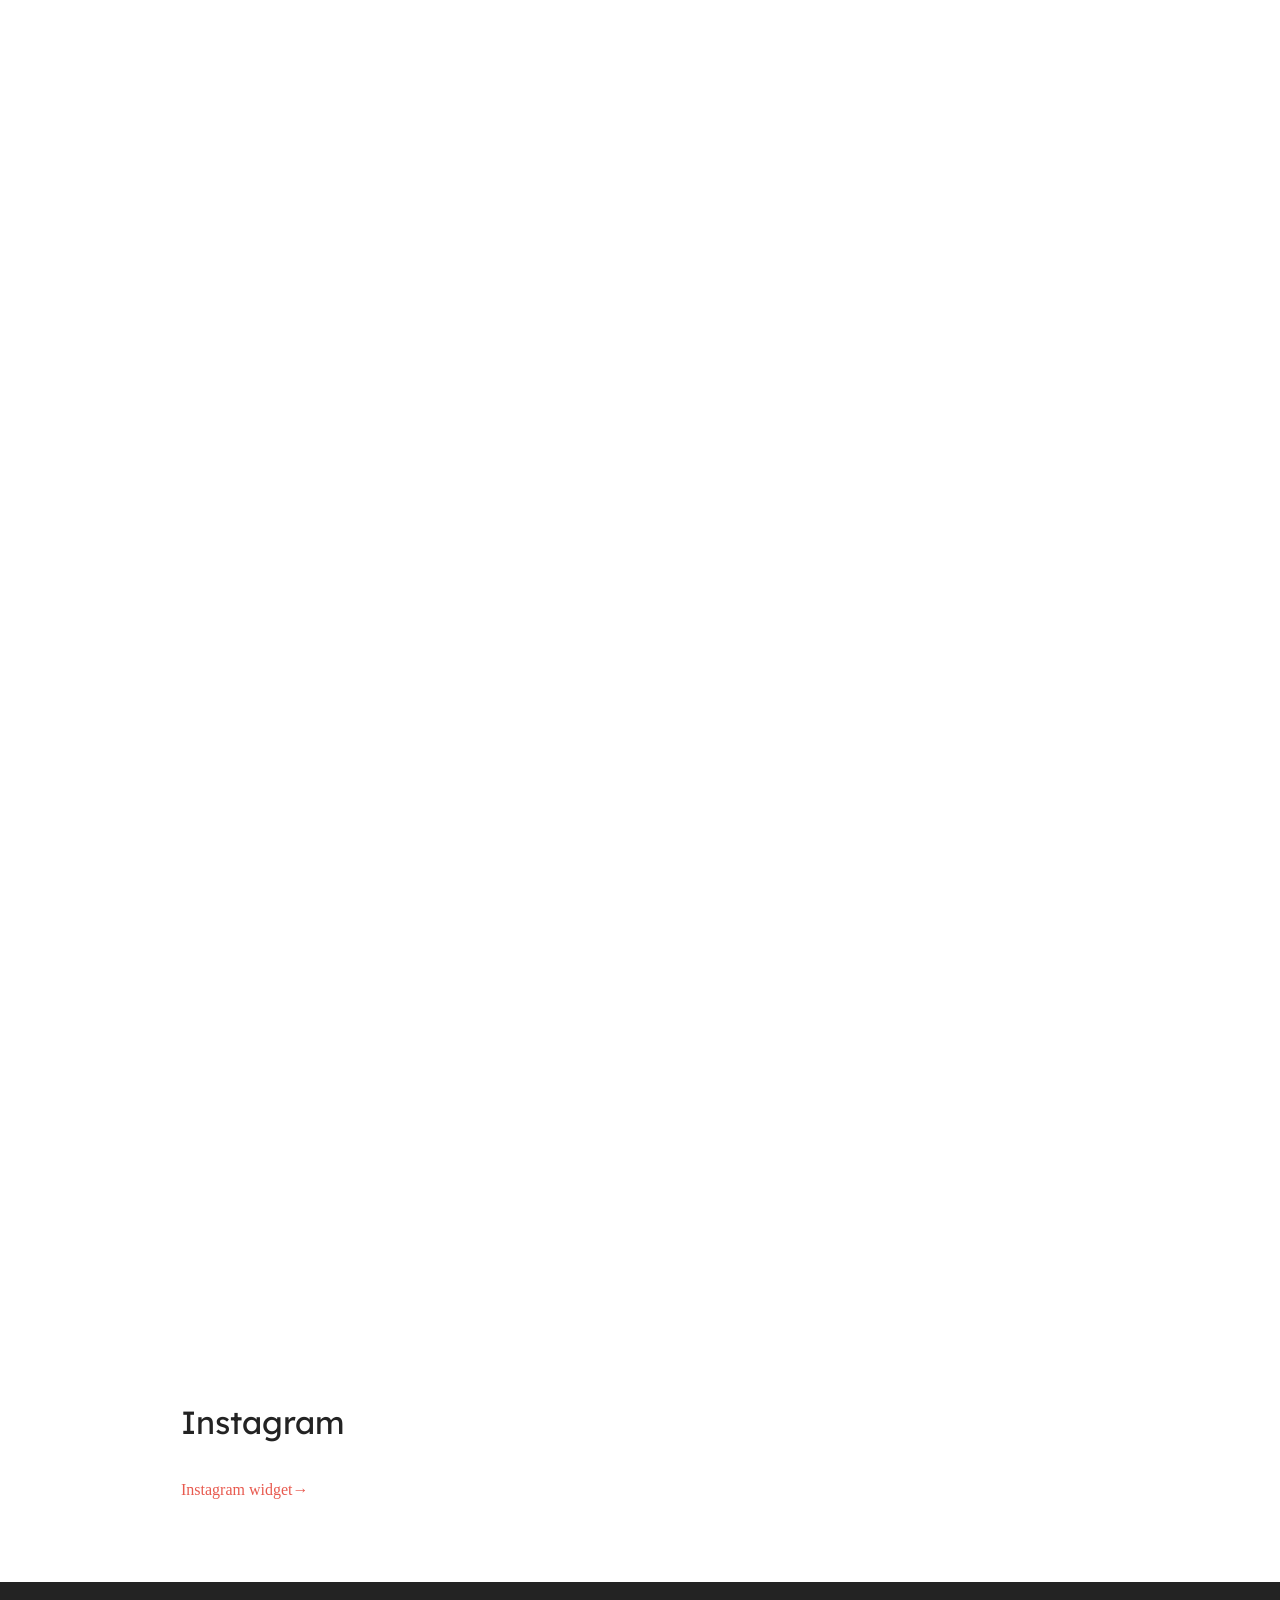
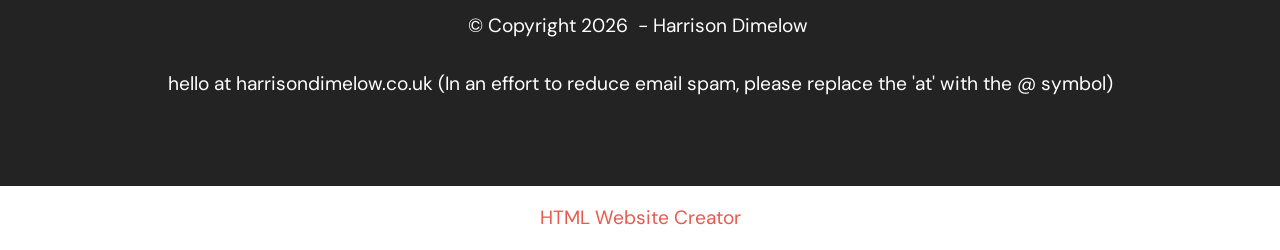
==== commit 8c923341: "Update index.html" ====
--- a/index.html
+++ b/index.html
@@ -156,7 +156,7 @@
         <div class="media-container-row align-center mbr-white">
             <div class="col-12">
                 <p class="mbr-text mb-0 mbr-fonts-style display-7">
-                    © Copyright 2023&nbsp; - Harrison Dimelow&nbsp;<br><br>hello@harrisondimelow.co.uk<br><br><br></p>
+                    © Copyright 2026&nbsp; - Harrison Dimelow&nbsp;<br><br>hello at harrisondimelow.co.uk (In an effort to reduce email spam, please replace the 'at' with the @ symbol) <br><br><br></p>
             </div>
         </div>
     </div>
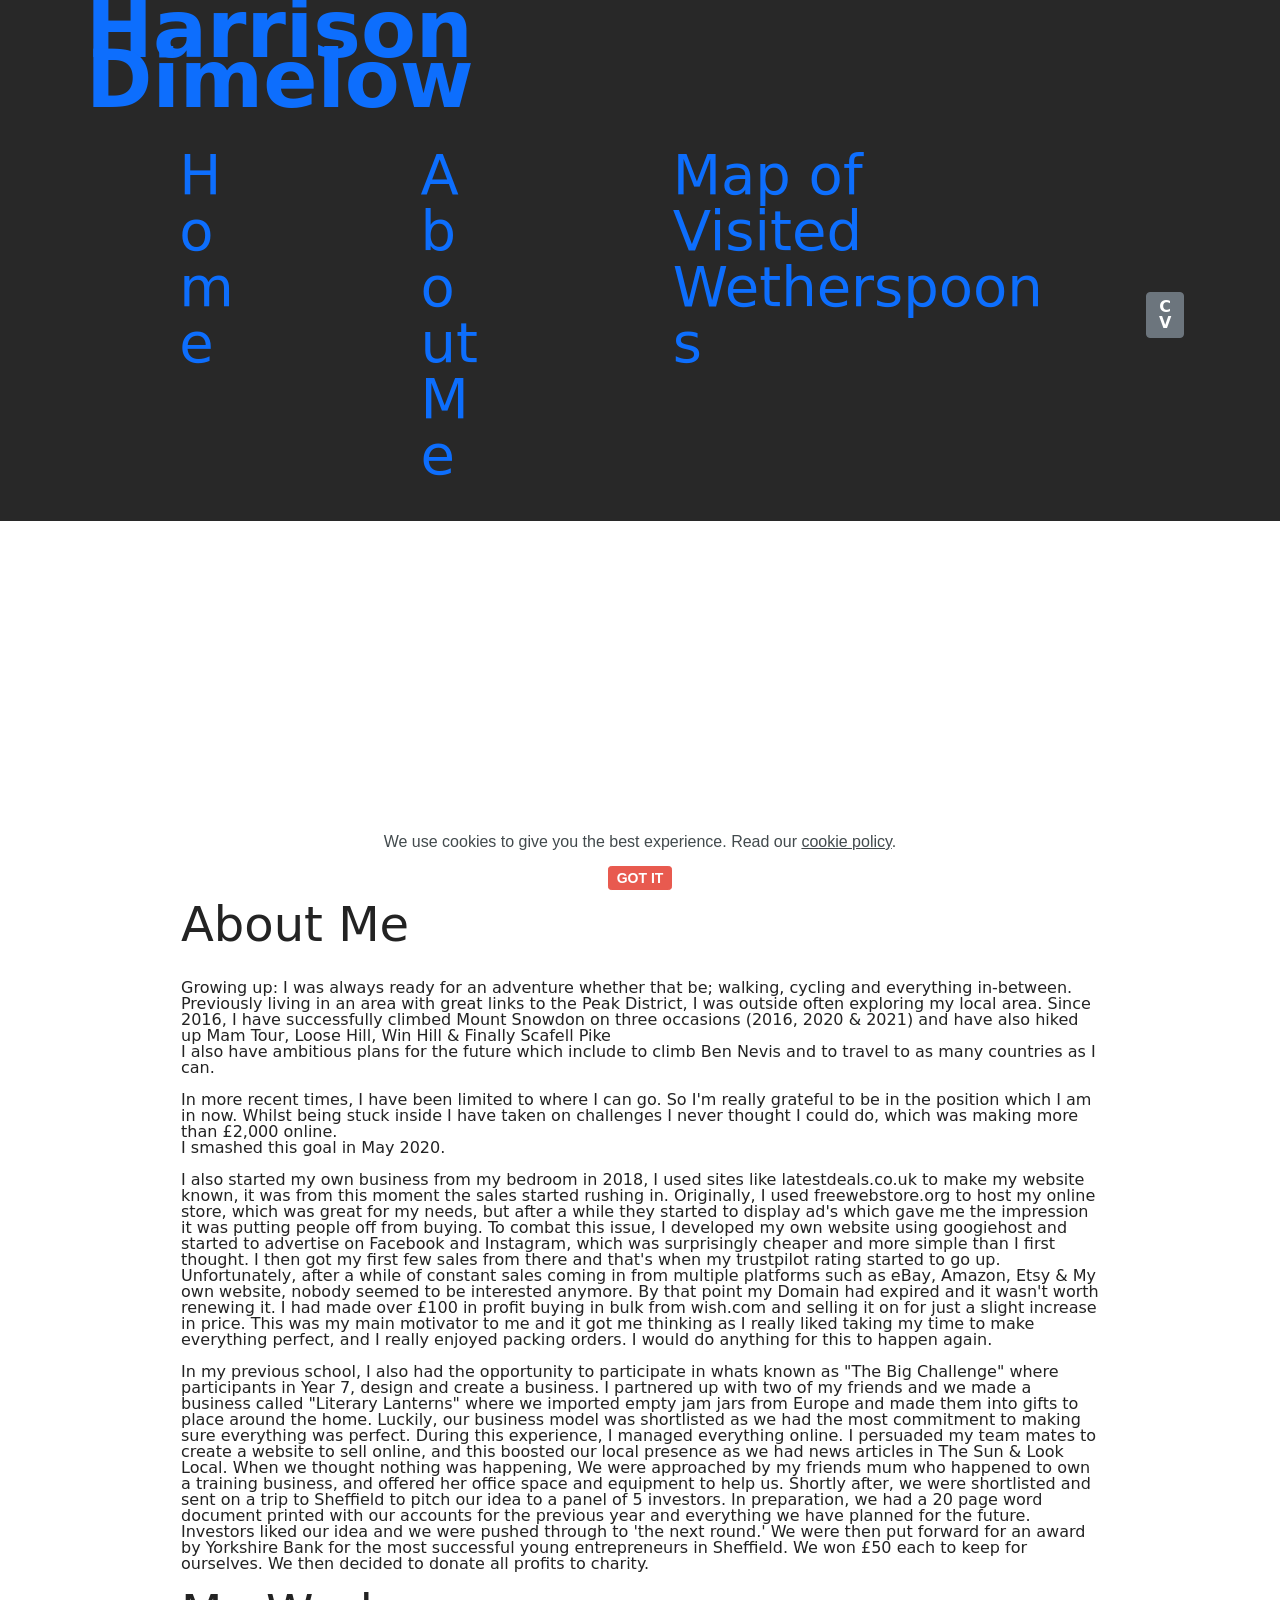
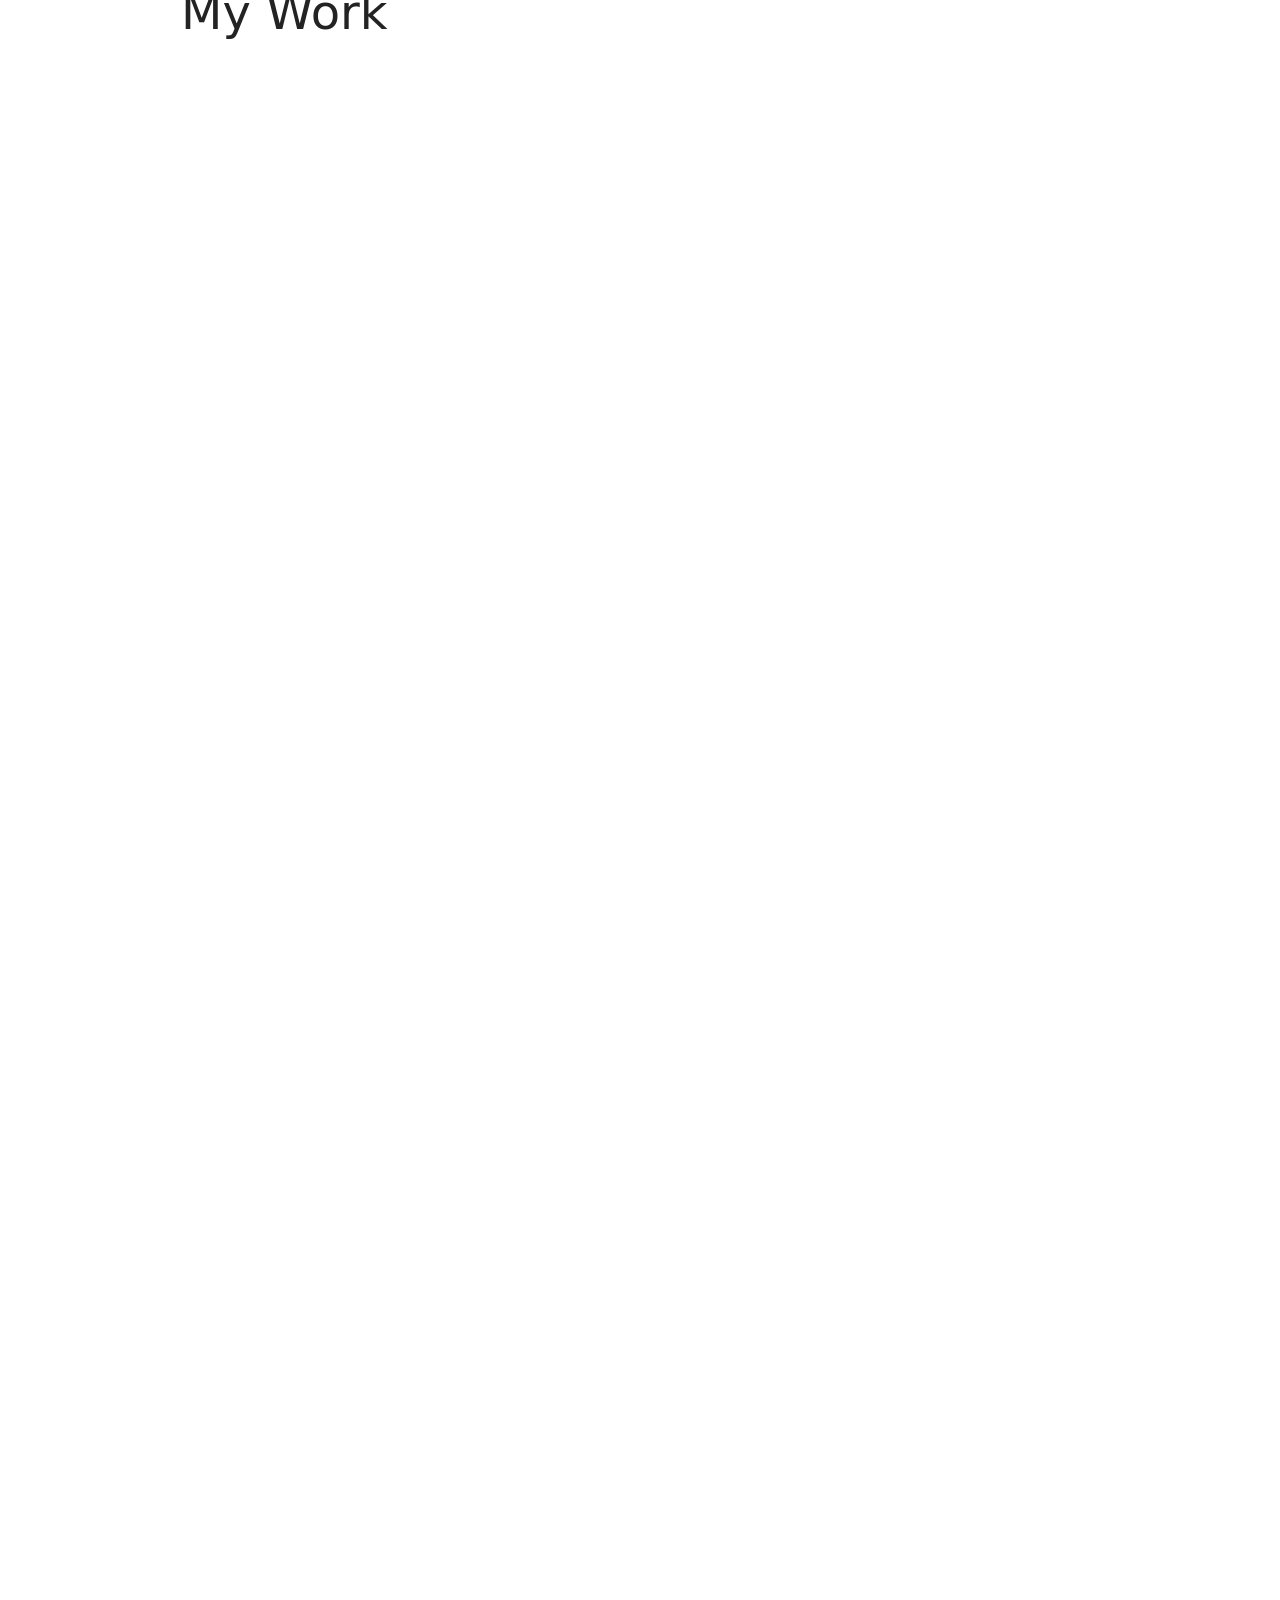
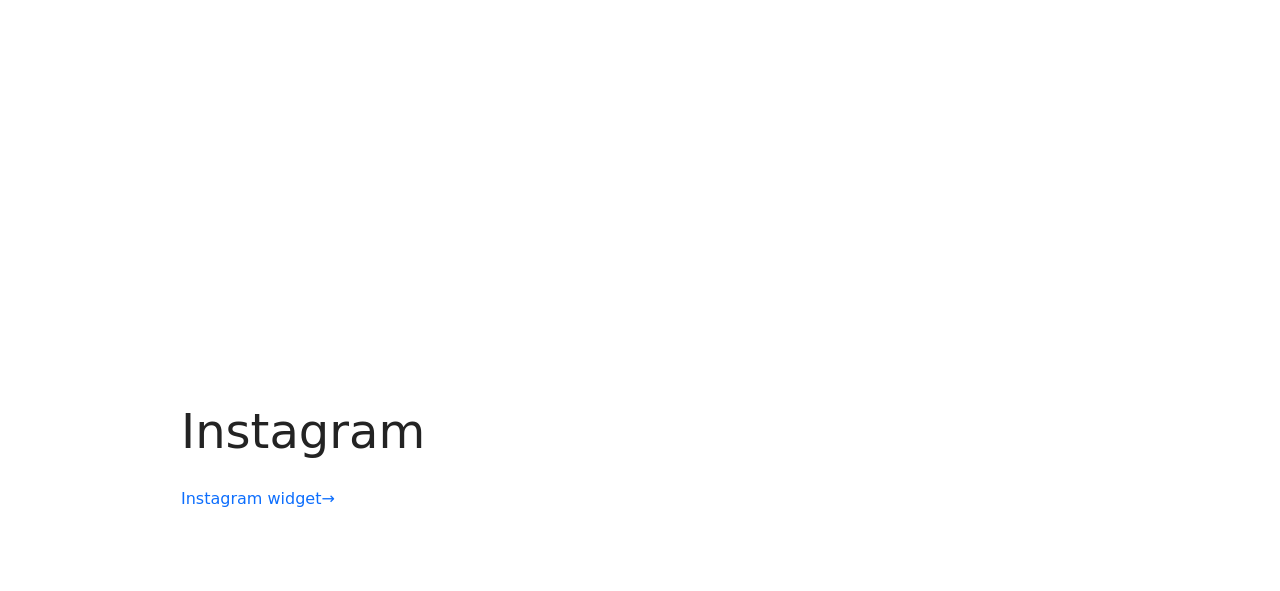
==== commit d4195f06: "Update index.html" ====
--- a/index.html
+++ b/index.html
@@ -160,7 +160,7 @@
             </div>
         </div>
     </div>
-</section><section class="display-7" style="padding: 0;align-items: center;justify-content: center;flex-wrap: wrap;    align-content: center;display: flex;position: relative;height: 4rem;"><a href="https://mobiri.se/" style="flex: 1 1;height: 4rem;position: absolute;width: 100%;z-index: 1;"><img alt="" style="height: 4rem;" src="[data-uri]"></a><p style="margin: 0;text-align: center;" class="display-7">&#8204;</p><a style="z-index:1" href="https://mobirise.com/html-builder.html">HTML Website Creator</a></section><script src="assets/bootstrap/js/bootstrap.bundle.min.js"></script>  <script src="assets/web/assets/cookies-alert-plugin/cookies-alert-core.js"></script>  <script src="assets/web/assets/cookies-alert-plugin/cookies-alert-script.js"></script>  <script src="assets/smoothscroll/smooth-scroll.js"></script>  <script src="assets/ytplayer/index.js"></script>  <script src="assets/dropdown/js/navbar-dropdown.js"></script>  <script src="assets/vimeoplayer/player.js"></script>  <script src="assets/theme/js/script.js"></script>  
+<script src="assets/bootstrap/js/bootstrap.bundle.min.js"></script>  <script src="assets/web/assets/cookies-alert-plugin/cookies-alert-core.js"></script>  <script src="assets/web/assets/cookies-alert-plugin/cookies-alert-script.js"></script>  <script src="assets/smoothscroll/smooth-scroll.js"></script>  <script src="assets/ytplayer/index.js"></script>  <script src="assets/dropdown/js/navbar-dropdown.js"></script>  <script src="assets/vimeoplayer/player.js"></script>  <script src="assets/theme/js/script.js"></script>  
   
   
 <input name="cookieData" type="hidden" data-cookie-cookiesAlertType='false' data-cookie-customDialogSelector='null' data-cookie-colorText='#424a4d' data-cookie-colorBg='rgb(255, 255, 255)' data-cookie-opacityOverlay='0' data-cookie-bgOpacity='100' data-cookie-textButton='GOT IT' data-cookie-rejectText='REJECT' data-cookie-colorButton='#e85a4f' data-cookie-rejectColor='#ffffff' data-cookie-colorLink='#424a4d' data-cookie-underlineLink='true' data-cookie-text="We use cookies to give you the best experience. Read our <a href='privacy.html'>cookie policy</a>.">
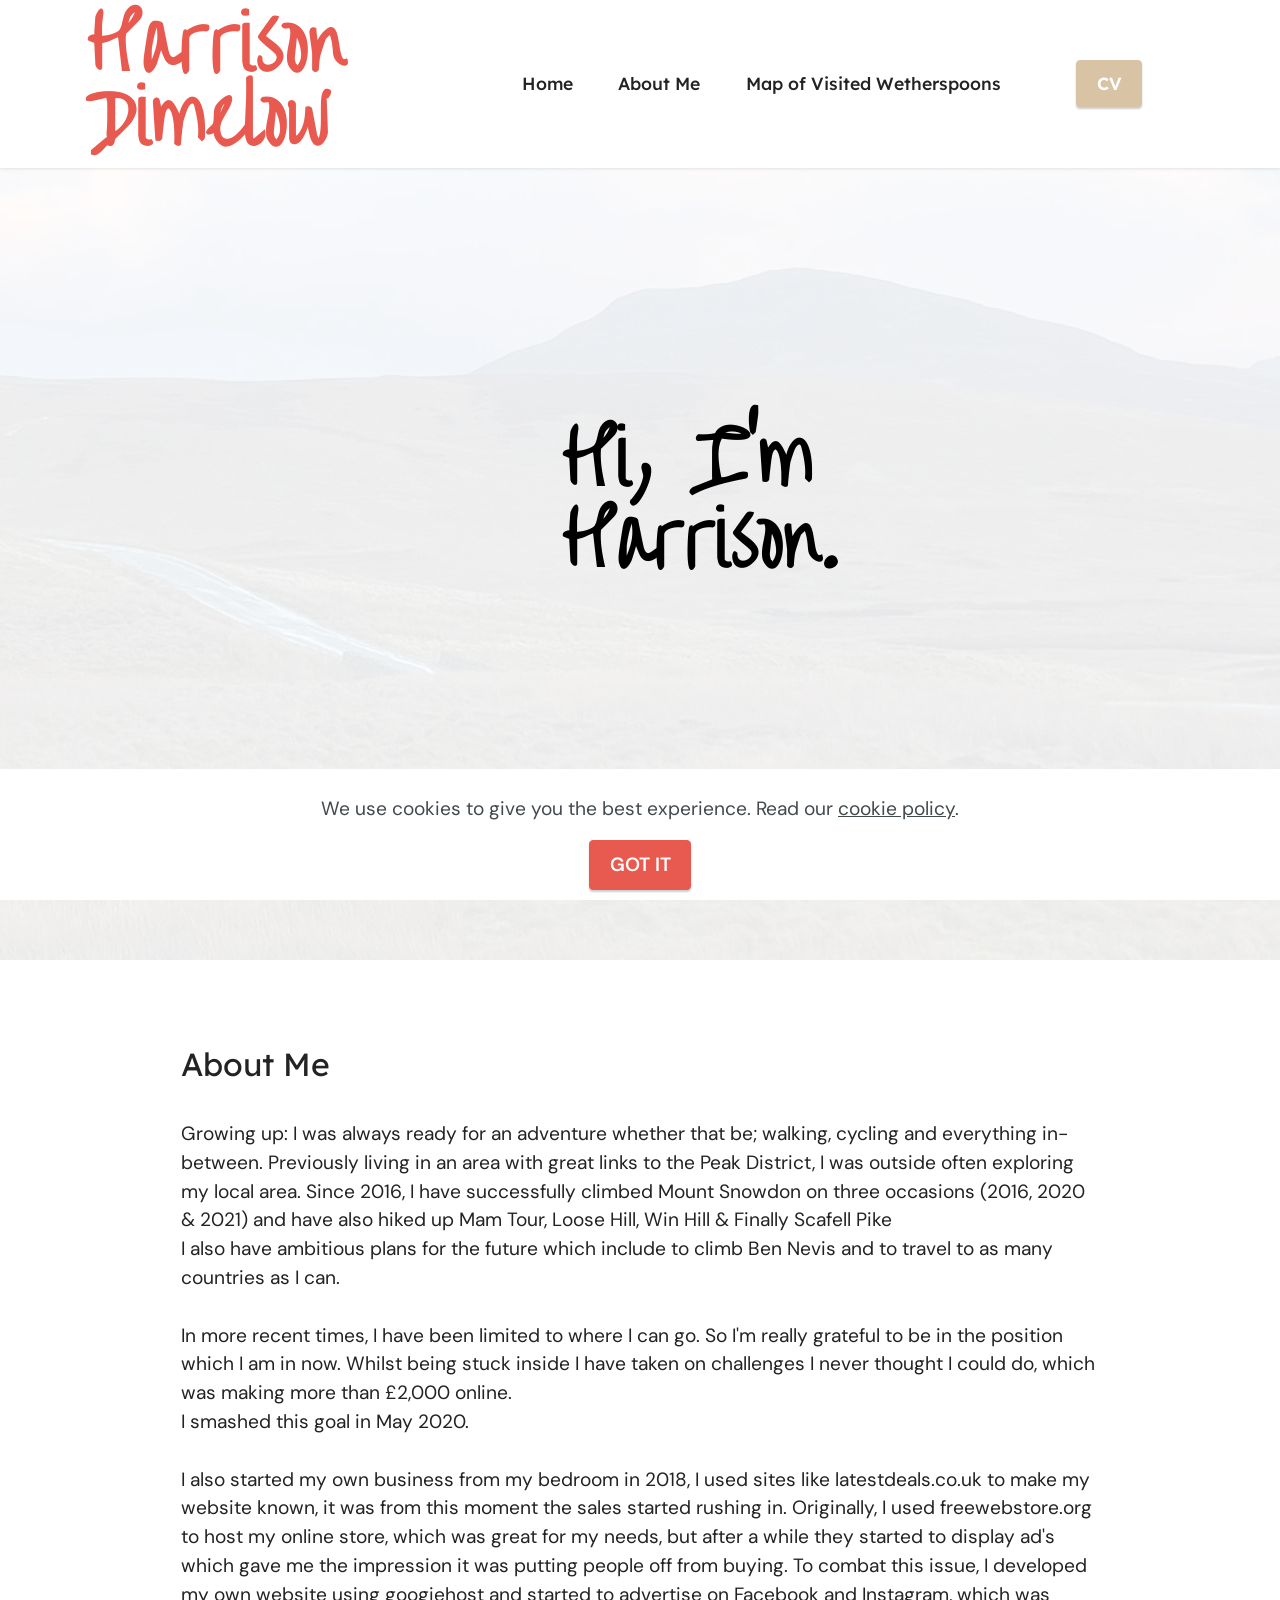
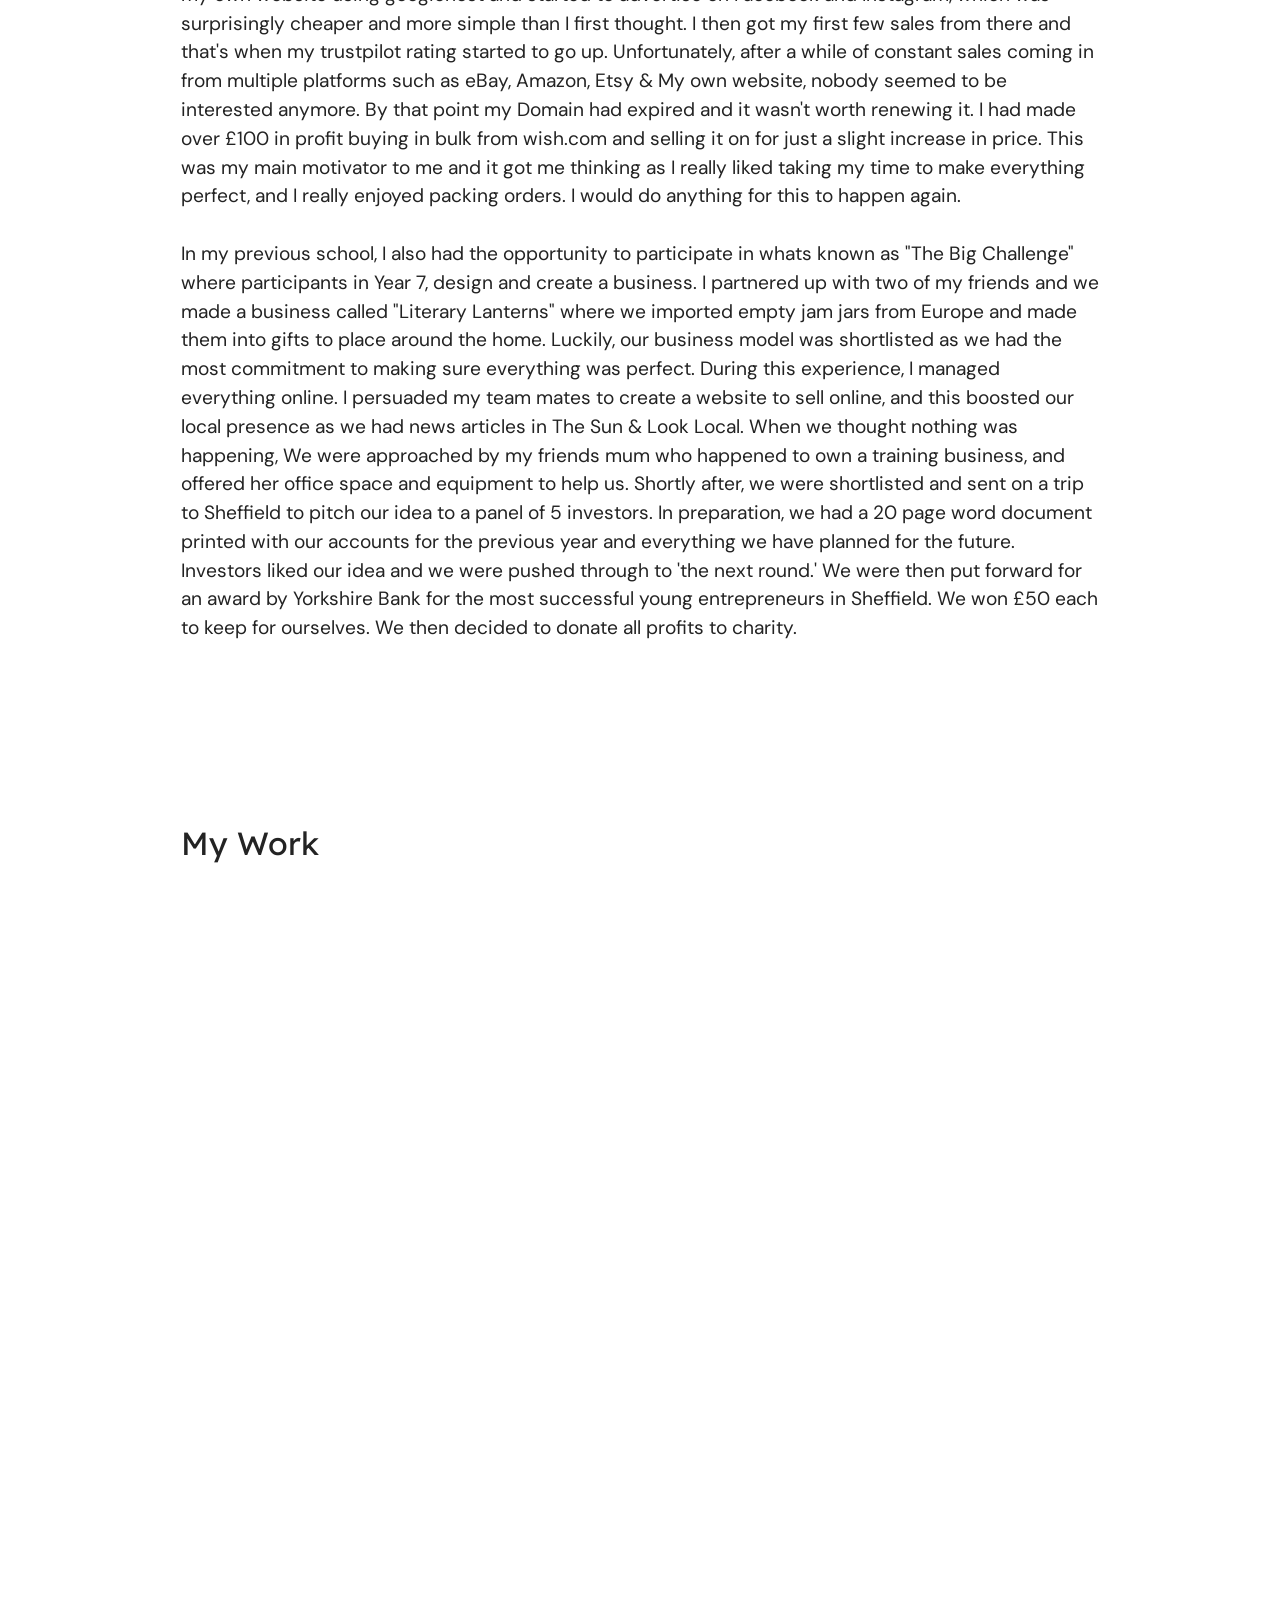
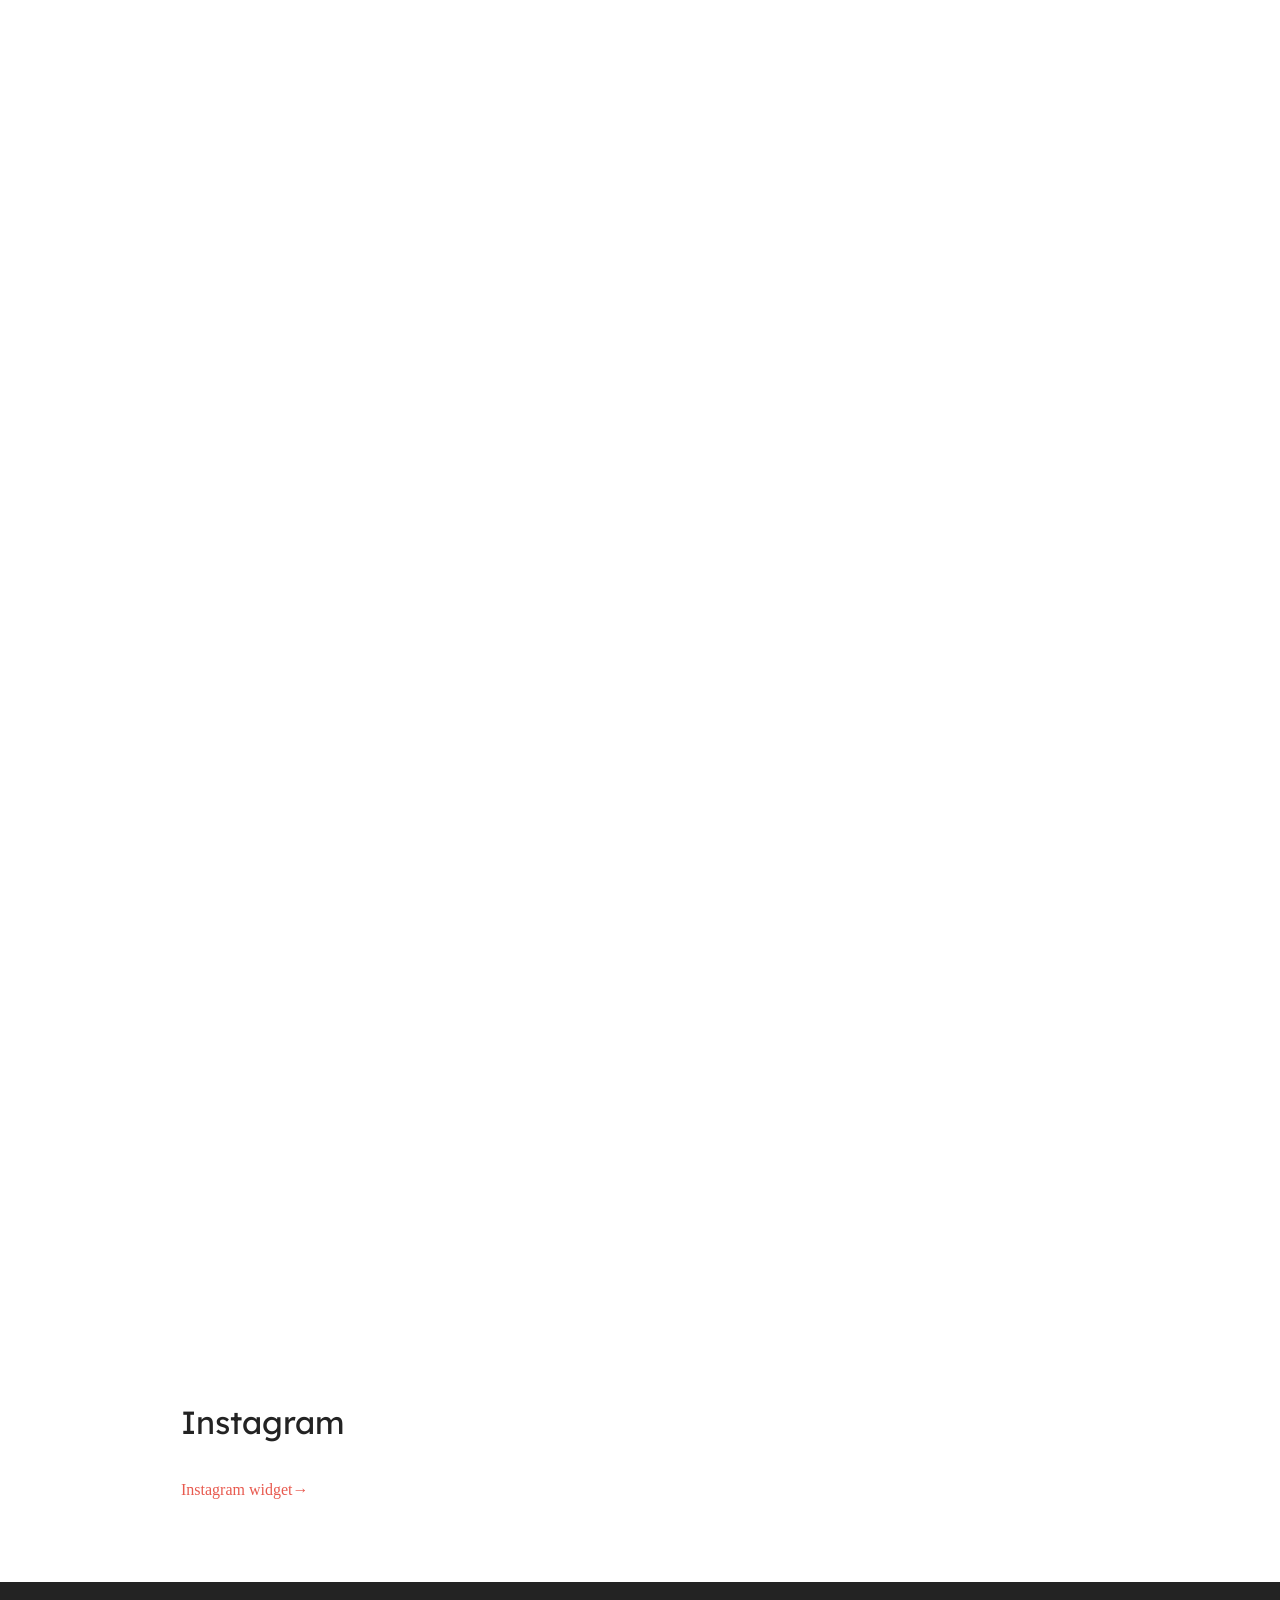
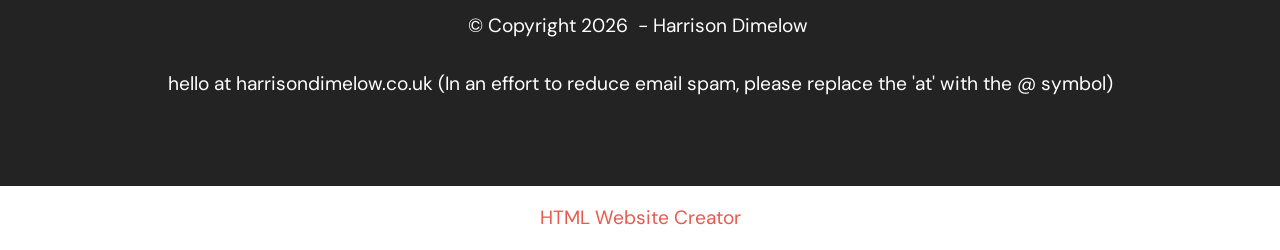
==== commit 4c7b2630: "Revert "Update index.html" This reverts commit d4195f0694a2e94d22c6e531b4e8c6fe8bd4b0d5." ====
--- a/index.html
+++ b/index.html
@@ -160,7 +160,7 @@
             </div>
         </div>
     </div>
-<script src="assets/bootstrap/js/bootstrap.bundle.min.js"></script>  <script src="assets/web/assets/cookies-alert-plugin/cookies-alert-core.js"></script>  <script src="assets/web/assets/cookies-alert-plugin/cookies-alert-script.js"></script>  <script src="assets/smoothscroll/smooth-scroll.js"></script>  <script src="assets/ytplayer/index.js"></script>  <script src="assets/dropdown/js/navbar-dropdown.js"></script>  <script src="assets/vimeoplayer/player.js"></script>  <script src="assets/theme/js/script.js"></script>  
+</section><section class="display-7" style="padding: 0;align-items: center;justify-content: center;flex-wrap: wrap;    align-content: center;display: flex;position: relative;height: 4rem;"><a href="https://mobiri.se/" style="flex: 1 1;height: 4rem;position: absolute;width: 100%;z-index: 1;"><img alt="" style="height: 4rem;" src="[data-uri]"></a><p style="margin: 0;text-align: center;" class="display-7">&#8204;</p><a style="z-index:1" href="https://mobirise.com/html-builder.html">HTML Website Creator</a></section><script src="assets/bootstrap/js/bootstrap.bundle.min.js"></script>  <script src="assets/web/assets/cookies-alert-plugin/cookies-alert-core.js"></script>  <script src="assets/web/assets/cookies-alert-plugin/cookies-alert-script.js"></script>  <script src="assets/smoothscroll/smooth-scroll.js"></script>  <script src="assets/ytplayer/index.js"></script>  <script src="assets/dropdown/js/navbar-dropdown.js"></script>  <script src="assets/vimeoplayer/player.js"></script>  <script src="assets/theme/js/script.js"></script>  
   
   
 <input name="cookieData" type="hidden" data-cookie-cookiesAlertType='false' data-cookie-customDialogSelector='null' data-cookie-colorText='#424a4d' data-cookie-colorBg='rgb(255, 255, 255)' data-cookie-opacityOverlay='0' data-cookie-bgOpacity='100' data-cookie-textButton='GOT IT' data-cookie-rejectText='REJECT' data-cookie-colorButton='#e85a4f' data-cookie-rejectColor='#ffffff' data-cookie-colorLink='#424a4d' data-cookie-underlineLink='true' data-cookie-text="We use cookies to give you the best experience. Read our <a href='privacy.html'>cookie policy</a>.">
